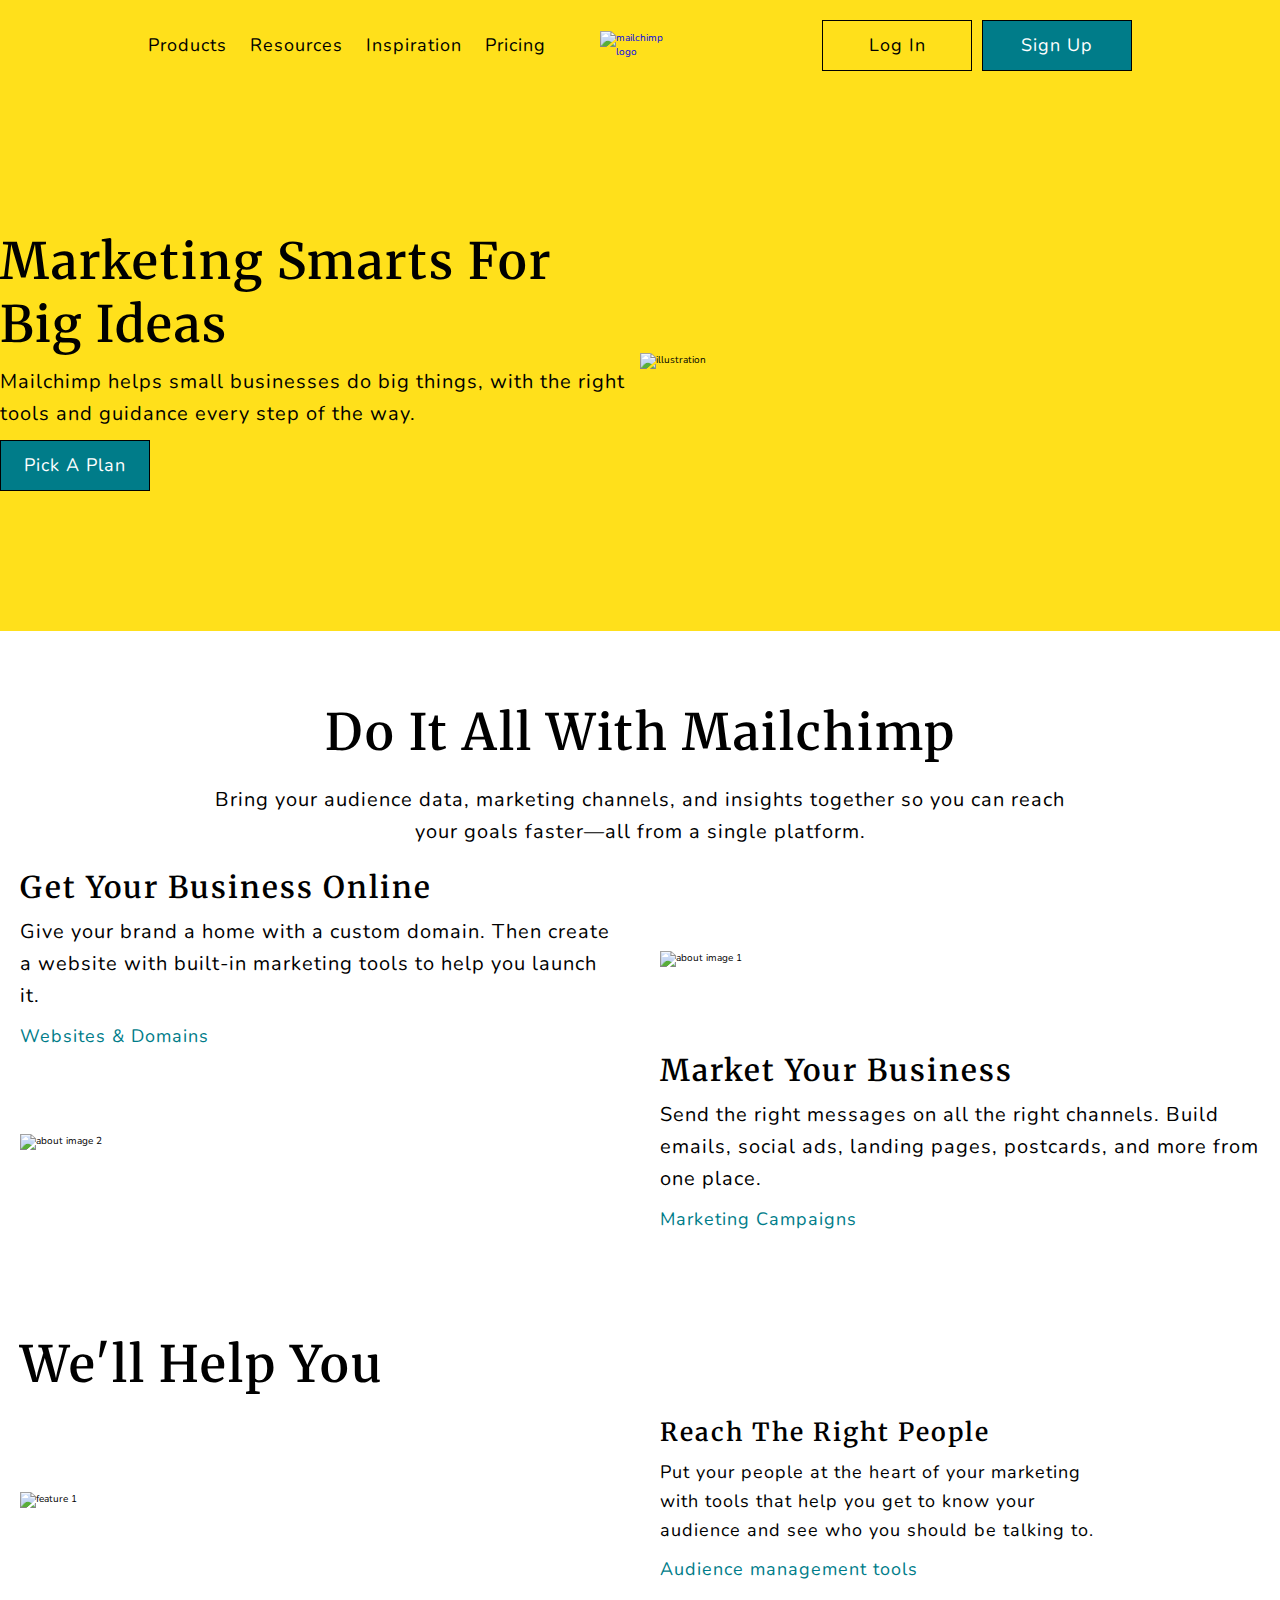
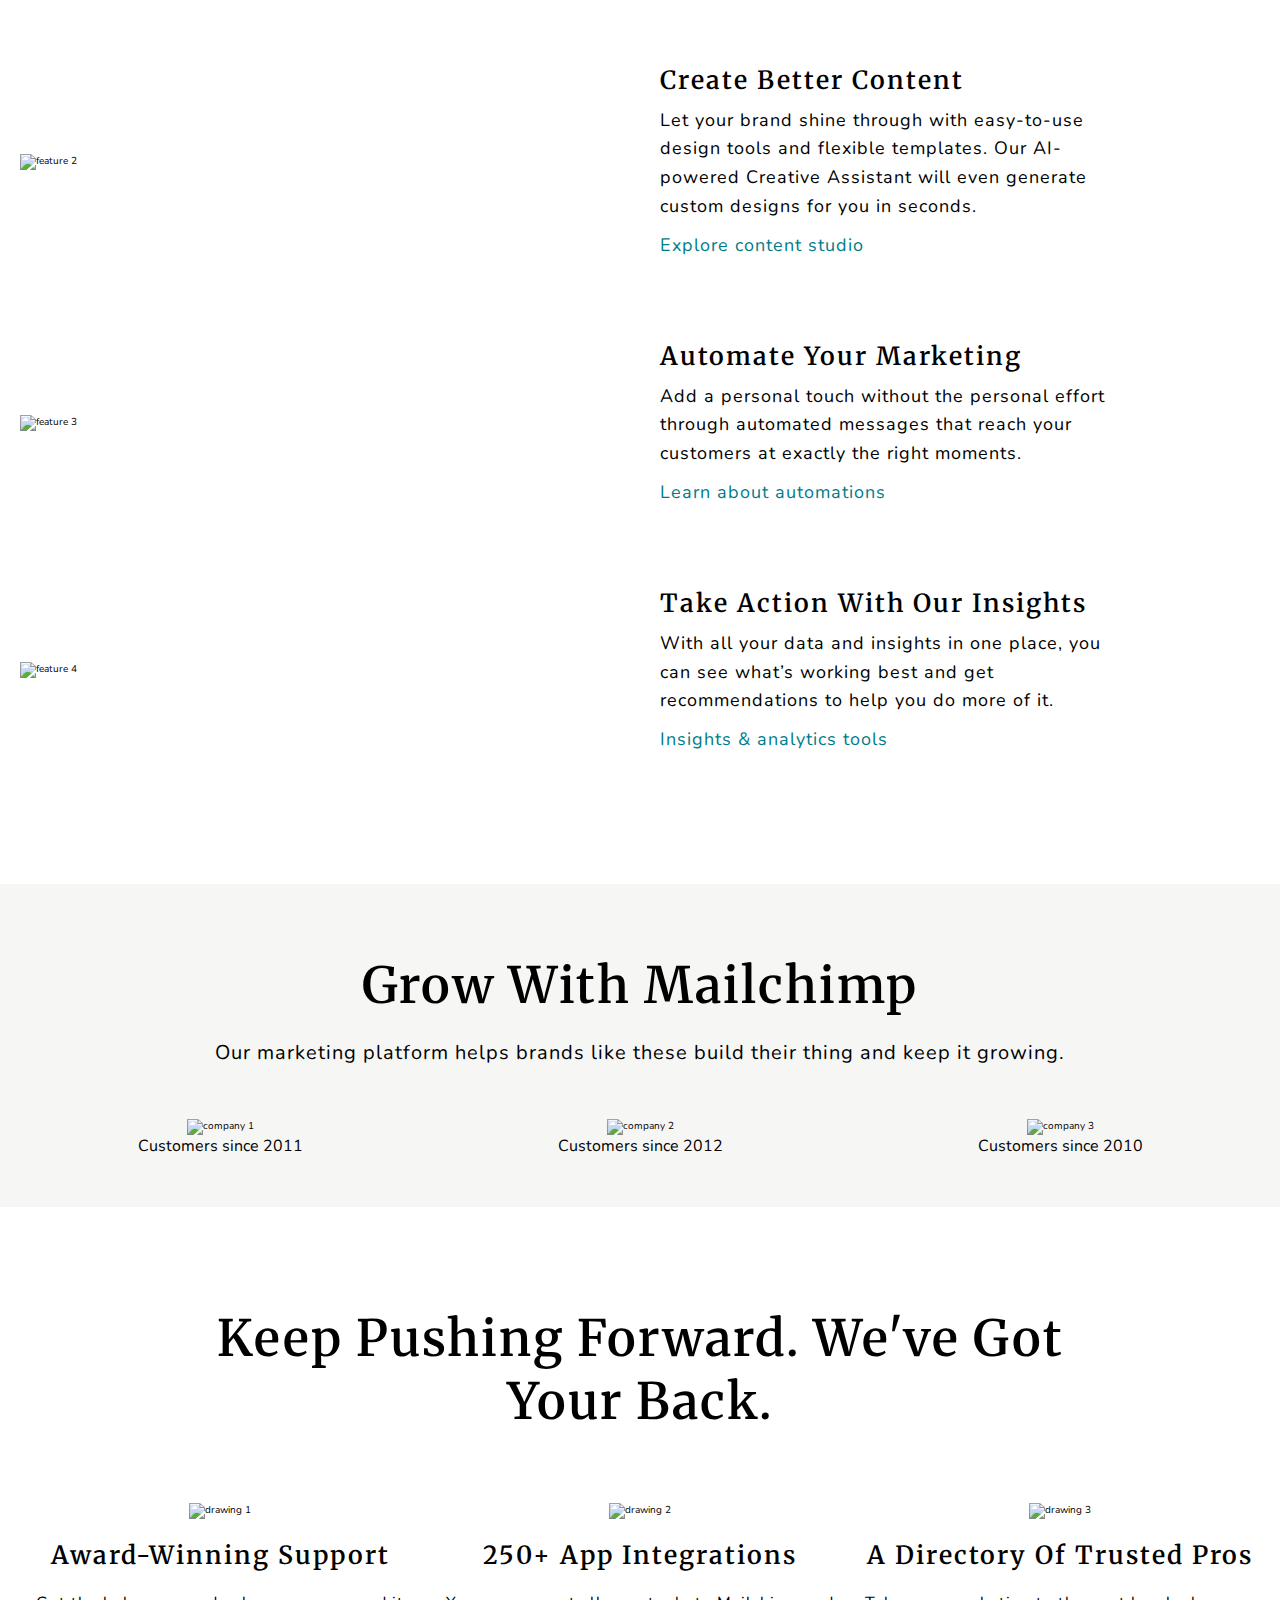
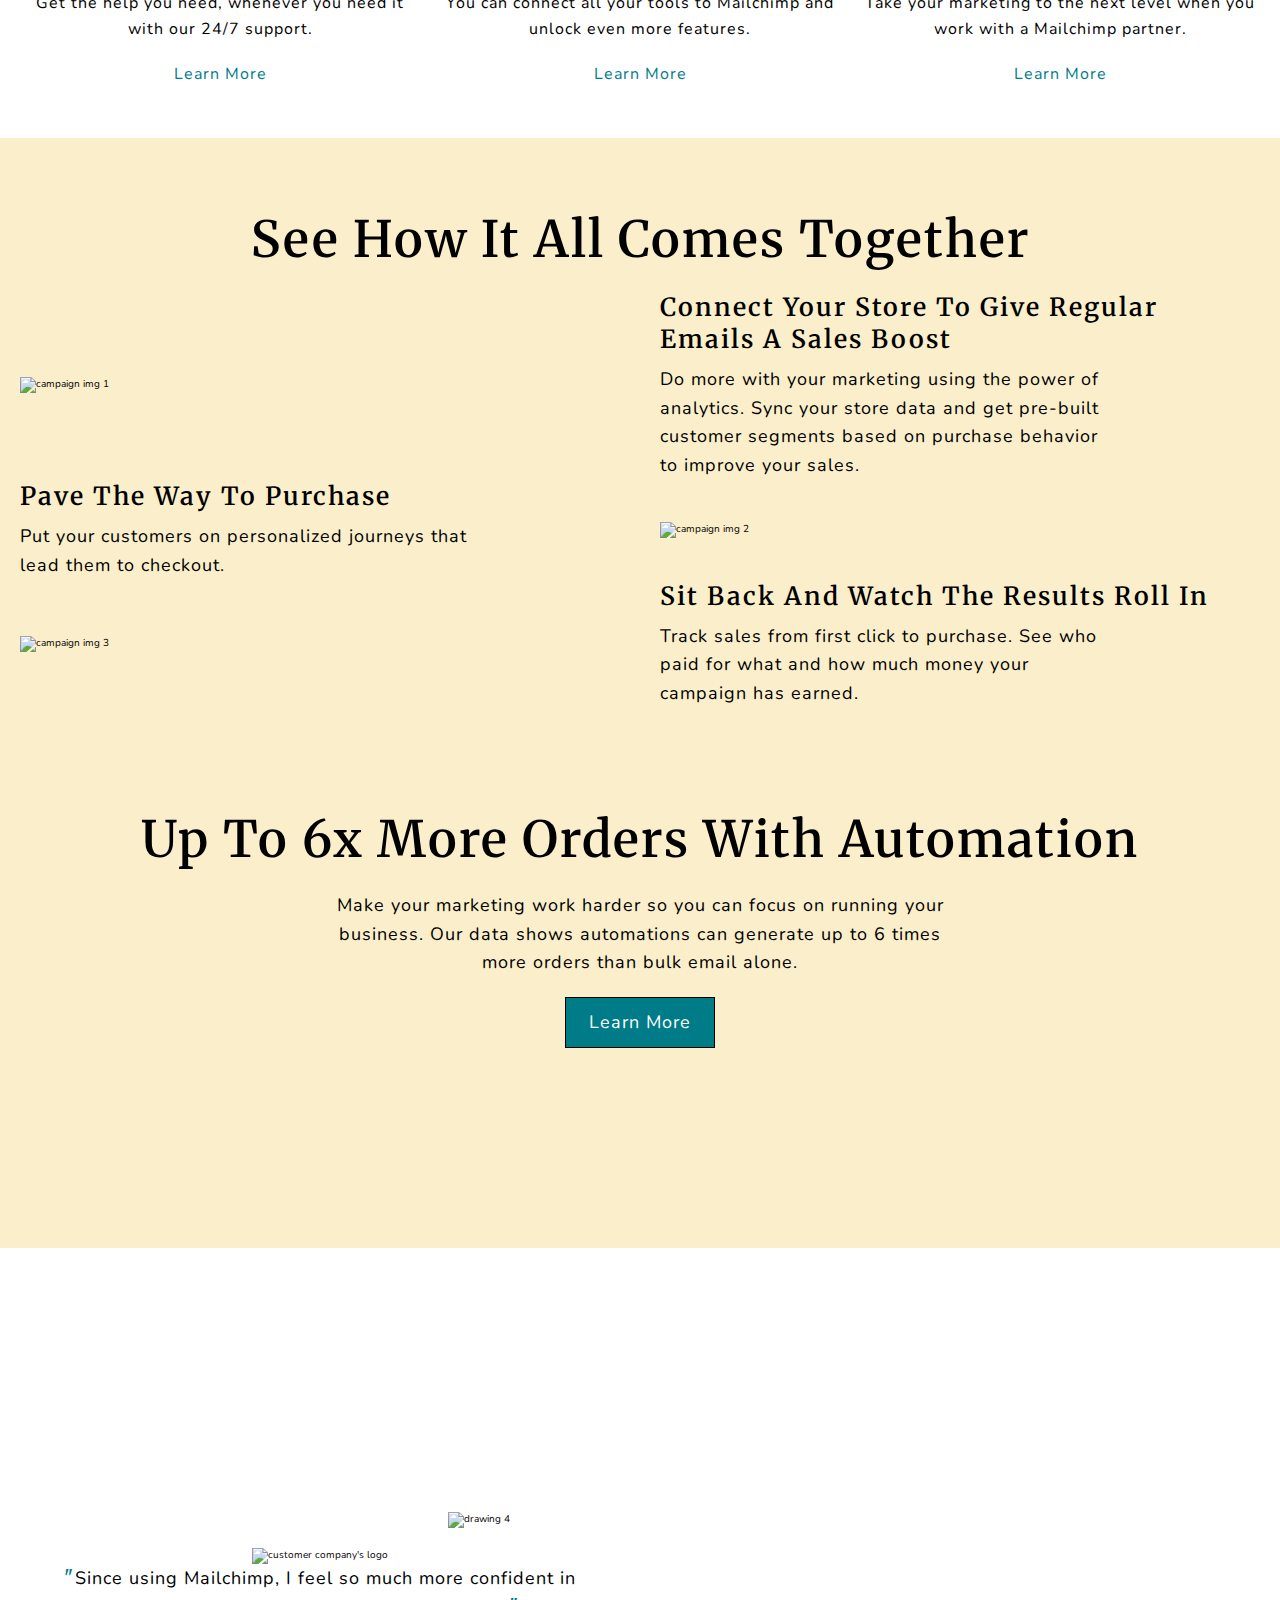
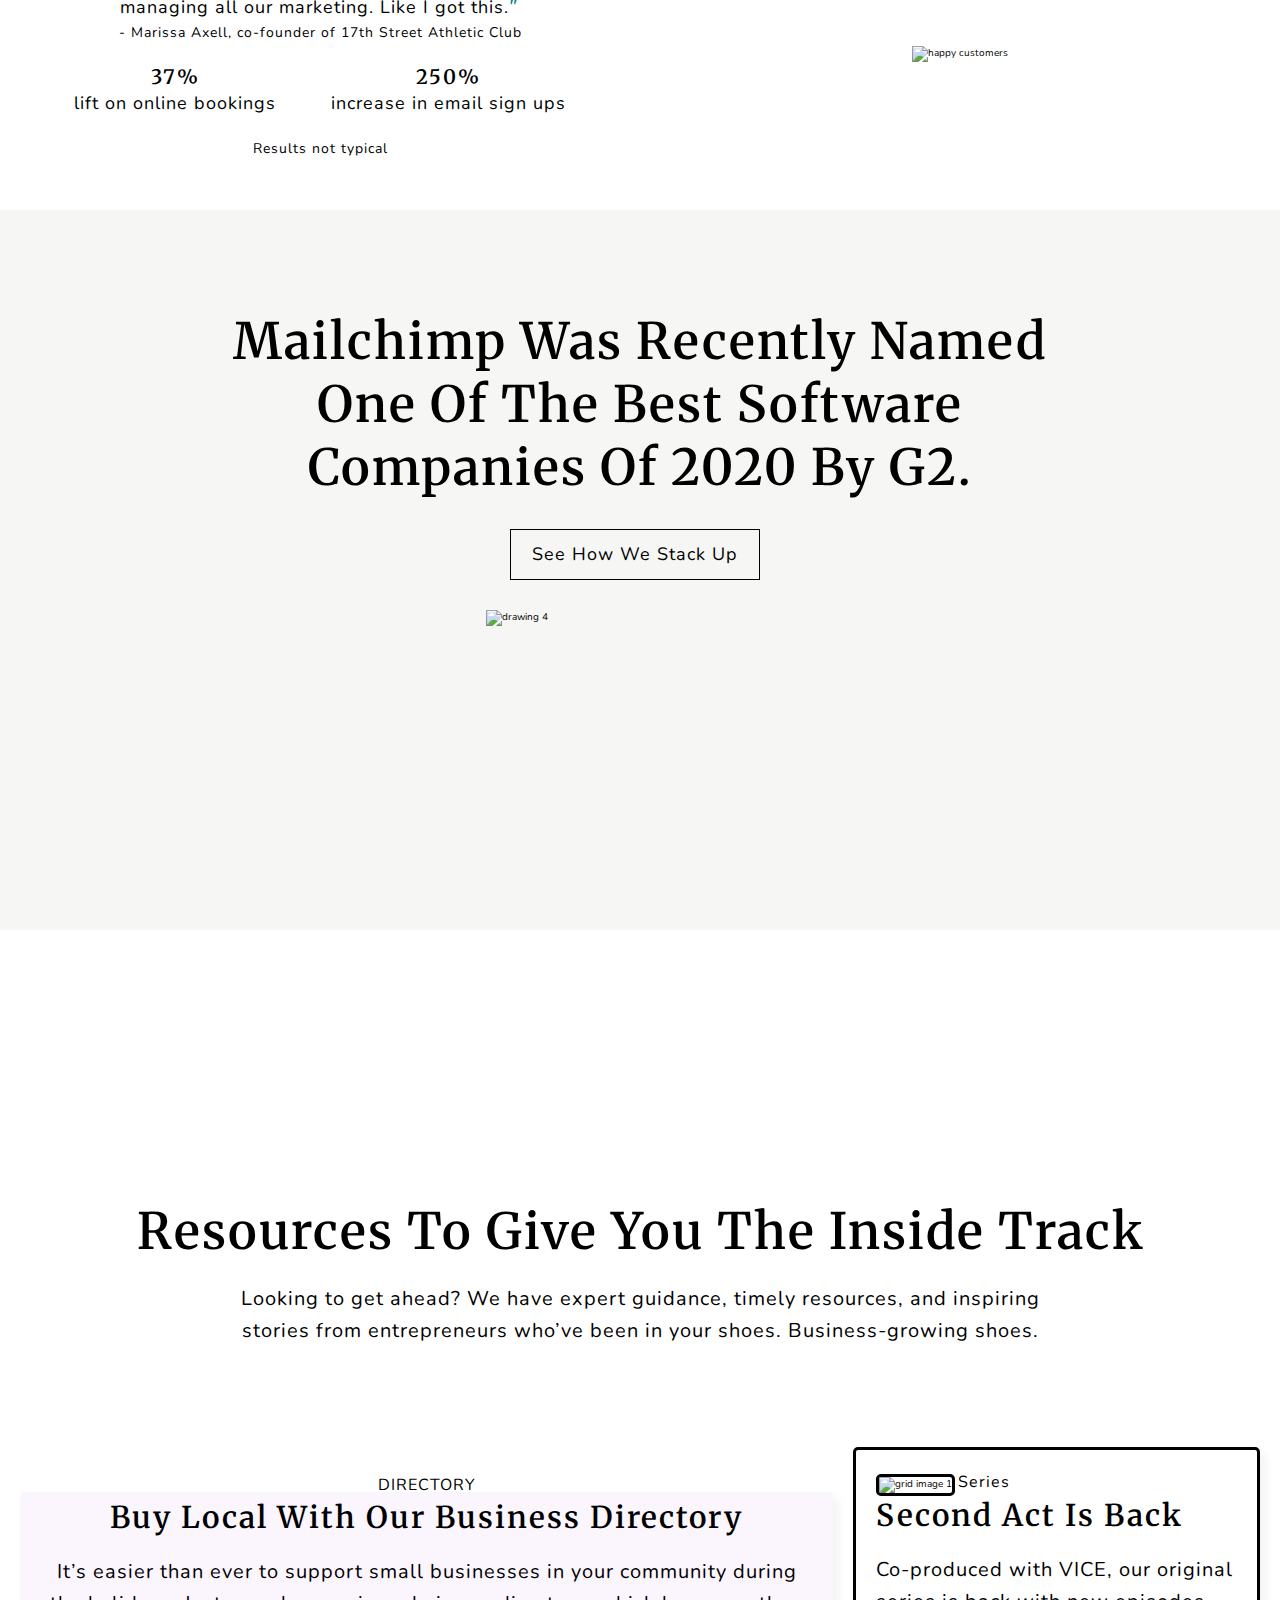
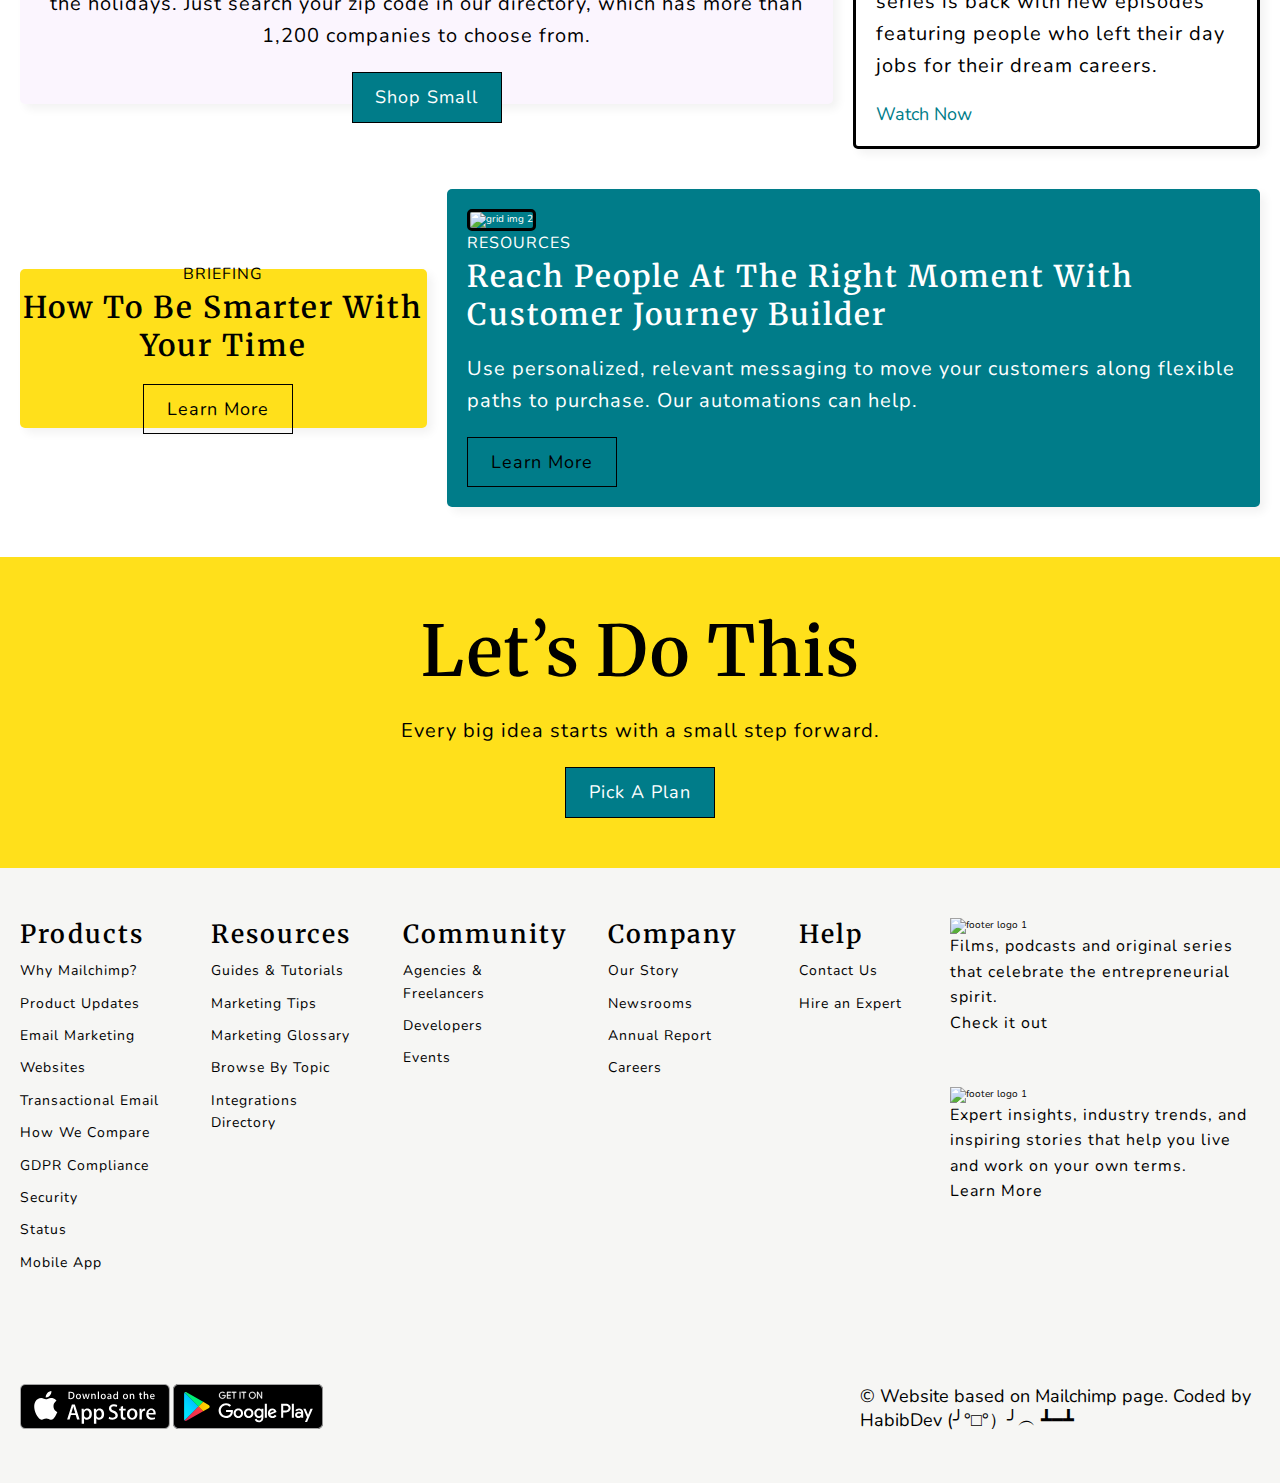
==== index.html @ 84727f45 "created & styled footer" ====
<!DOCTYPE html>
<html lang="en">
  <head>
    <meta charset="UTF-8" />
    <meta name="viewport" content="width=device-width, initial-scale=1.0" />
    <link
      rel="stylesheet"
      href="https://cdnjs.cloudflare.com/ajax/libs/font-awesome/5.15.1/css/all.min.css"
      integrity="sha512-+4zCK9k+qNFUR5X+cKL9EIR+ZOhtIloNl9GIKS57V1MyNsYpYcUrUeQc9vNfzsWfV28IaLL3i96P9sdNyeRssA=="
      crossorigin="anonymous"
    />
    <link rel="shortcut icon" href="images/favicons/koala.ico" />
    <link rel="stylesheet" href="css/main.min.css" />
    <title>Mailchimp Clone</title>
  </head>
  <body>
    <div class="wrapper">
      <!-- NAV -->
      <nav class="navigation">
        <div class="navigation-links">
          <a href="#!">Products</a>
          <a href="#!">Resources</a>
          <a href="#!">Inspiration</a>
          <a href="#!">Pricing</a>
        </div>
        <a href="#!" class="navigation-logo">
          <img src="images/home/logo.webp" alt="mailchimp logo" />
        </a>
        <div class="navigation-right">
          <a href="#!">
            <i class="fas fa-search"></i>
          </a>
          <button class="btn btn-trans">Log In</button>
          <button class="btn">Sign Up</button>
        </div>
      </nav>
      <!-- END OF NAV -->
      <!-- HERO -->
      <header class="hero">
        <div class="hero-content">
          <div class="hero-content-left">
            <h1>Marketing smarts for big ideas</h1>
            <p>
              Mailchimp helps small businesses do big things, with the right
              tools and guidance every step of the way.
            </p>
            <button class="btn">Pick A Plan</button>
          </div>
          <div class="hero-content-right">
            <img src="images/home/drawing6.png" alt="illustration" />
          </div>
        </div>
      </header>
      <!-- END OF HERO -->
      <main>
        <!-- ABOUT -->
        <section class="about">
          <div class="section-heading">
            <h2>Do it all with Mailchimp</h2>
            <p>
              Bring your audience data, marketing channels, and insights
              together so you can reach your goals faster—all from a single
              platform.
            </p>
          </div>
          <div class="about-content">
            <div class="about-content-info">
              <h3>Get your business online</h3>
              <p>
                Give your brand a home with a custom domain. Then create a
                website with built-in marketing tools to help you launch it.
              </p>
              <a href="#!"
                >Websites & Domains
                <i class="fas fa-arrow-right"></i>
              </a>
            </div>
            <div class="about-content-img">
              <img src="images/home/sectionimg1.png" alt="about image 1" />
            </div>
          </div>
          <div class="about-content">
            <div class="about-content-img">
              <img src="images/home/sectionimg2.png" alt="about image 2" />
            </div>
            <div class="about-content-info">
              <h3>Market your business</h3>
              <p>
                Send the right messages on all the right channels. Build emails,
                social ads, landing pages, postcards, and more from one place.
              </p>
              <a href="#!"
                >Marketing Campaigns
                <i class="fas fa-arrow-right"></i>
              </a>
            </div>
          </div>
        </section>
        <!-- END OF ABOUT -->
        <!-- FEATURES -->
        <section class="features">
          <h2>We'll help you</h2>
          <div class="feature-content">
            <div class="feature-img">
              <img src="images/home/sectionimg3.jpg" alt="feature 1" />
            </div>
            <div class="feature-info">
              <h3>Reach the right people</h3>
              <p>
                Put your people at the heart of your marketing with tools that
                help you get to know your audience and see who you should be
                talking to.
              </p>
              <a href="#!">Audience management tools</a>
            </div>
          </div>
          <div class="feature-content">
            <div class="feature-img">
              <img src="images/home/sectionimg4.jpg" alt="feature 2" />
            </div>
            <div class="feature-info">
              <h3>Create better content</h3>
              <p>
                Let your brand shine through with easy-to-use design tools and
                flexible templates. Our AI-powered Creative Assistant will even
                generate custom designs for you in seconds.
              </p>
              <a href="#!">Explore content studio</a>
            </div>
          </div>
          <div class="feature-content">
            <div class="feature-img">
              <img src="images/home/sectionimg5.jpg" alt="feature 3" />
            </div>
            <div class="feature-info">
              <h3>Automate your marketing</h3>
              <p>
                Add a personal touch without the personal effort through
                automated messages that reach your customers at exactly the
                right moments.
              </p>
              <a href="#!">Learn about automations</a>
            </div>
          </div>
          <div class="feature-content">
            <div class="feature-img">
              <img src="images/home/sectionimg6.jpg" alt="feature 4" />
            </div>
            <div class="feature-info">
              <h3>Take action with our insights</h3>
              <p>
                With all your data and insights in one place, you can see what’s
                working best and get recommendations to help you do more of it.
              </p>
              <a href="#!">Insights & analytics tools</a>
            </div>
          </div>
        </section>
        <!-- END OF FEATURES -->
        <!-- COMPANIES -->
        <section class="companies">
          <div class="section-heading">
            <h2>Grow with Mailchimp</h2>
            <p>
              Our marketing platform helps brands like these build their thing
              and keep it growing.
            </p>
          </div>
          <div class="company-logos">
            <div class="company">
              <img src="images/home/company1.png" alt="company 1" />
              <p>Customers since 2011</p>
            </div>
            <div class="company">
              <img src="images/home/company2.png" alt="company 2" />
              <p>Customers since 2012</p>
            </div>
            <div class="company">
              <img src="images/home/company3.png" alt="company 3" />
              <p>Customers since 2010</p>
            </div>
          </div>
        </section>
        <!-- END OF COMPANIES -->
        <!-- DRAWINGS -->
        <section class="drawings">
          <div class="section-heading">
            <h2>Keep pushing forward. We've got your back.</h2>
          </div>
          <div class="drawings-content">
            <div class="drawing">
              <img src="images/home/drawing1.png" alt="drawing 1" />
              <h3>Award-winning support</h3>
              <p>
                Get the help you need, whenever you need it with our 24/7
                support.
              </p>
              <a href="#!">Learn More</a>
            </div>
            <div class="drawing">
              <img src="images/home/drawing2.png" alt="drawing 2" />
              <h3>250+ app integrations</h3>
              <p>
                You can connect all your tools to Mailchimp and unlock even more
                features.
              </p>
              <a href="#!">Learn More</a>
            </div>
            <div class="drawing">
              <img src="images/home/drawing3.png" alt="drawing 3" />
              <h3>A directory of trusted pros</h3>
              <p>
                Take your marketing to the next level when you work with a
                Mailchimp partner.
              </p>
              <a href="#!">Learn More</a>
            </div>
          </div>
        </section>
        <!-- END OF DRAWINGS -->
        <!-- CAMPAIGN -->
        <section class="campaign">
          <div class="section-heading">
            <h2>See how it all comes together</h2>
          </div>
          <div class="campaign-content">
            <div class="campaign-img">
              <img src="images/home/campaign1.png" alt="campaign img 1" />
            </div>
            <div class="campaign-info">
              <h3>Connect your store to give regular emails a sales boost</h3>
              <p>
                Do more with your marketing using the power of analytics. Sync
                your store data and get pre-built customer segments based on
                purchase behavior to improve your sales.
              </p>
            </div>
          </div>
          <div class="campaign-content">
            <div class="campaign-info">
              <h3>Pave the way to purchase</h3>
              <p>
                Put your customers on personalized journeys that lead them to
                checkout.
              </p>
            </div>
            <div class="campaign-img">
              <img src="images/home/campaign2.png" alt="campaign img 2" />
            </div>
          </div>
          <div class="campaign-content">
            <div class="campaign-img">
              <img src="images/home/campaign3.png" alt="campaign img 3" />
            </div>
            <div class="campaign-info">
              <h3>Sit back and watch the results roll in</h3>
              <p>
                Track sales from first click to purchase. See who paid for what
                and how much money your campaign has earned.
              </p>
            </div>
          </div>
          <div class="campaign-bottom">
            <h2>Up to 6x more orders with automation</h2>
            <p>
              Make your marketing work harder so you can focus on running your
              business. Our data shows automations can generate up to 6 times
              more orders than bulk email alone.
            </p>
            <button class="btn">Learn More</button>
          </div>
          <div class="overflow-image">
            <img src="images/home/drawing4.png" alt="drawing 4" />
          </div>
        </section>
        <!-- END OF CAMPAIGN -->
        <!-- QUOTE -->
        <section class="quote">
          <div class="quote-info">
            <img
              src="images/home/quotelogo.png"
              alt="customer company's logo"
            />
            <p>
              <span>"</span>Since using Mailchimp, I feel so much more confident
              in managing all our marketing. Like I got this.<span>"</span>
            </p>
            <small
              >- Marissa Axell, co-founder of 17th Street Athletic Club</small
            >
            <div class="quote-stats">
              <div class="stat">
                <h4>37%</h4>
                <p>lift on online bookings</p>
              </div>
              <div class="stat">
                <h4>250%</h4>
                <p>increase in email sign ups</p>
              </div>
            </div>
            <small>Results not typical</small>
          </div>
          <div class="quote-img">
            <img src="images/home/quoteimg.jpg" alt="happy customers" />
          </div>
        </section>
        <!-- END OF QUOTE -->
        <!-- G2 AWARD -->
        <section class="award">
          <div class="award-info">
            <h2>
              Mailchimp was recently named one of the Best Software Companies of
              2020 by G2.
            </h2>
            <button class="btn-trans">See How We Stack Up</button>
          </div>
          <div class="award-img">
            <img src="images/home/drawing5.png" alt="drawing 4" />
          </div>
        </section>
        <!-- END OF G2 AWARD -->
        <!-- ARTICLES -->
        <section class="articles">
          <div class="section-heading">
            <h2>Resources to give you the inside track</h2>
            <p>
              Looking to get ahead? We have expert guidance, timely resources,
              and inspiring stories from entrepreneurs who’ve been in your
              shoes. Business-growing shoes.
            </p>
          </div>
          <div class="articles-grid-container-1">
            <article class="article-1">
              <small>DIRECTORY</small>
              <h4>Buy Local With Our Business Directory</h4>
              <p>
                It’s easier than ever to support small businesses in your
                community during the holidays. Just search your zip code in our
                directory, which has more than 1,200 companies to choose from.
              </p>
              <button class="btn">Shop Small</button>
            </article>
            <article class="article-2">
              <img src="images/home/gridimg1.jpg" alt="grid image 1" />
              <small>Series</small>
              <h4>Second Act is Back</h4>
              <p>
                Co-produced with VICE, our original series is back with new
                episodes featuring people who left their day jobs for their
                dream careers.
              </p>
              <a href="#!">Watch Now</a>
            </article>
          </div>
          <div class="articles-grid-container-2">
            <article class="article-3">
              <small>BRIEFING</small>
              <h4>How to be smarter with your time</h4>
              <button class="btn-trans">Learn More</button>
            </article>
            <article class="article-4">
              <img src="images/home/gridimg2.jpg" alt="grid img 2" />
              <small>RESOURCES</small>
              <h4>
                Reach People at the Right Moment with Customer Journey Builder
              </h4>
              <p>
                Use personalized, relevant messaging to move your customers
                along flexible paths to purchase. Our automations can help.
              </p>
              <button class="btn-trans">Learn More</button>
            </article>
          </div>
        </section>
        <!-- END OF ARTICLES -->
        <!-- BANNER SECTION -->
        <section class="banner">
          <div class="banner-content">
            <h3>Let’s do this</h3>
            <p>Every big idea starts with a small step forward.</p>
            <button class="btn">Pick A Plan</button>
          </div>
        </section>
        <!-- END OF BANNER SECTION -->
      </main>
      <!-- FOOTER -->
      <footer class="footer">
        <div class="footer-top">
          <div class="footer-top-links">
            <div class="col">
              <h4>Products</h4>
              <ul>
                <li><a href="#!">Why Mailchimp?</a></li>
                <li><a href="#!">Product Updates</a></li>
                <li><a href="#!">Email Marketing</a></li>
                <li><a href="#!">Websites</a></li>
                <li><a href="#!">Transactional Email</a></li>
                <li><a href="#!">How We Compare</a></li>
                <li><a href="#!">GDPR Compliance</a></li>
                <li><a href="#!">Security</a></li>
                <li><a href="#!">Status</a></li>
                <li><a href="#!">Mobile App</a></li>
              </ul>
            </div>
            <div class="col">
              <h4>Resources</h4>
              <ul>
                <li><a href="#!">Guides & Tutorials</a></li>
                <li><a href="#!">Marketing Tips</a></li>
                <li><a href="#!">Marketing Glossary</a></li>
                <li><a href="#!">Browse By Topic</a></li>
                <li><a href="#!">Integrations Directory</a></li>
              </ul>
            </div>
            <div class="col">
              <h4>Community</h4>
              <ul>
                <li><a href="#!">Agencies & Freelancers</a></li>
                <li><a href="#!">Developers</a></li>
                <li><a href="#!">Events</a></li>
              </ul>
            </div>
            <div class="col">
              <h4>Company</h4>
              <ul>
                <li><a href="#!">Our Story</a></li>
                <li><a href="#!">Newsrooms</a></li>
                <li><a href="#!">Annual Report</a></li>
                <li><a href="#!">Careers</a></li>
              </ul>
            </div>
            <div class="col">
              <h4>Help</h4>
              <ul>
                <li><a href="#!">Contact Us</a></li>
                <li><a href="#!">Hire an Expert</a></li>
              </ul>
            </div>
          </div>
          <div class="footer-top-right">
            <div class="right-col">
              <img src="images/home/footerlogo1.svg" alt="footer logo 1" />
              <p>
                Films, podcasts and original series that celebrate the
                entrepreneurial spirit.
              </p>
              <a href="#!"
                >Check it out
                <i class="fas fa-arrow-right"></i>
              </a>
            </div>
            <div class="right-col">
              <img src="images/home/footerlogo2.svg" alt="footer logo 1" />
              <p>
                Expert insights, industry trends, and inspiring stories that
                help you live and work on your own terms.
              </p>
              <a href="#!"
                >Learn More
                <i class="fas fa-arrow-right"></i>
              </a>
            </div>
          </div>
        </div>
        <div class="footer-bottom">
          <div class="app-stores">
            <a href="#!">
              <img src="images/home/icon-ios.svg" alt="ios app store icon" />
            </a>
            <a href="#!">
              <img
                src="images/home/icon-android.svg"
                alt="android app store icon"
              />
            </a>
          </div>
          <div class="social-links">
            <a href="#!">
              <i class="fab fa-facebook-f"></i>
            </a>
            <a href="#!">
              <i class="fab fa-twitter"></i>
            </a>
            <a href="#!">
              <i class="fab fa-linkedin-in"></i>
            </a>
            <a href="#!">
              <i class="fab fa-instagram"></i>
            </a>
            <a href="#!">
              <i class="fab fa-youtube"></i>
            </a>
            <a href="#!">
              <i class="fab fa-pinterest-p"></i>
            </a>
          </div>
          <div class="copyright">
            <p>
              &copy; Website based on Mailchimp page. Coded by HabibDev
              (╯°□°）╯︵ ┻━┻
            </p>
          </div>
        </div>
      </footer>
      <!-- END OF FOOTER -->
    </div>
    <script src="js/app.js"></script>
  </body>
</html>
---- css/main.min.css ----
@import url("https://fonts.googleapis.com/css2?family=Merriweather:wght@300;400;700&family=Nunito:wght@300;400;600;700&display=swap");*,*::before,*::after{margin:0;padding:0;box-sizing:border-box;text-decoration:none;list-style:none}html{font-size:62.5%;scroll-behavior:smooth}body{font-family:"Nunito", sans-serif}img{width:100%;object-fit:cover}button{cursor:pointer;outline:0}.wrapper{width:100%;height:100%}.navigation{display:flex;align-items:center;justify-content:space-around;background-color:#ffe01b;position:sticky;top:0;padding:2rem;z-index:1000;overflow:hidden}.navigation-links a{font-weight:400;letter-spacing:0.1rem;line-height:1.6;font-size:1.8rem;color:#000;margin-left:2rem}.navigation-links a:hover{border-bottom:0.2rem solid #000}.navigation-links a:nth-child(1){margin-left:0}.navigation-logo{position:absolute;width:8rem}.navigation-right{display:flex;align-items:center}.navigation-right a{color:#000;font-size:2.5rem;margin-right:2rem}.section-heading{text-align:center}.section-heading h2{font-weight:600;letter-spacing:0.2rem;text-transform:capitalize;font-family:"Merriweather", cursive;font-size:5rem;margin:2rem 0}.section-heading p{font-weight:400;letter-spacing:0.1rem;line-height:1.6;font-size:2rem;width:70%;margin:0 auto;margin-bottom:2rem}.footer{background-color:#f6f6f4}.footer-top{max-width:1300px;margin:0 auto;padding:5rem 2rem;display:grid;grid-template-columns:3fr 1fr}.footer-top-links{display:grid;grid-template-columns:repeat(5, 1fr);grid-gap:4rem}.footer-top-links h4{font-weight:600;letter-spacing:0.2rem;text-transform:capitalize;font-family:"Merriweather", cursive;font-size:2.5rem;margin-bottom:1rem}.footer-top-links li{margin-bottom:1rem}.footer-top-links a{font-weight:400;letter-spacing:0.1rem;line-height:1.6;font-size:1.4rem;color:#000}.footer-top-links a:hover{text-decoration:underline}.footer-top-right .right-col:nth-child(1){margin-bottom:5rem}.footer-top-right p{font-weight:400;letter-spacing:0.1rem;line-height:1.6;font-size:1.6rem}.footer-top-right a{font-weight:400;letter-spacing:0.1rem;line-height:1.6;font-size:1.6rem;color:#000}.footer-top-right a i{font-size:1.6rem;transition:margin 0.3s ease;margin-left:0.5rem}.footer-top-right a:hover i{margin-left:1.5rem}.footer-bottom{max-width:1300px;margin:0 auto;padding:5rem 2rem;display:grid;grid-template-columns:repeat(3, 1fr);align-items:center;grid-gap:2rem}.footer-bottom .app-stores img{width:15rem}.footer-bottom .social-links a{font-size:2.5rem;color:#000;transition:color 0.2s ease;margin-left:2rem}.footer-bottom .social-links a:hover{color:#007c89}.footer-bottom .copyright{font-size:1.8rem}.btn,.btn-trans{font-weight:400;letter-spacing:0.1rem;line-height:1.6;background-color:#007c89;color:#fff;padding:1rem;width:15rem;font-family:inherit;border:0.1rem solid #000;font-size:1.8rem;transition:background-color 0.2s ease;z-index:10}.btn:hover,.btn-trans:hover{background-color:#006570}.btn-trans{background-color:transparent;color:#000;margin-right:1rem;transition:background-color 0.2s ease}.btn-trans:hover{background-color:#006570;color:#fff}.hero{background-color:#ffe01b;height:60vh}.hero-content{max-width:1300px;margin:0 auto;display:grid;grid-template-columns:repeat(2, 1fr);align-items:center;justify-content:center;height:60vh}.hero-content-left h1{font-weight:600;letter-spacing:0.2rem;text-transform:capitalize;font-family:"Merriweather", cursive;font-size:5rem}.hero-content-left p{font-weight:400;letter-spacing:0.1rem;line-height:1.6;font-size:2rem;margin:1rem 0}.about{max-width:1300px;margin:0 auto;padding:5rem 2rem}.about-content{display:grid;grid-template-columns:repeat(2, 1fr);grid-gap:4rem;align-items:center}.about-content-info h3{font-weight:600;letter-spacing:0.2rem;text-transform:capitalize;font-family:"Merriweather", cursive;font-size:3rem}.about-content-info p{font-weight:400;letter-spacing:0.1rem;line-height:1.6;font-size:2rem;margin:1rem 0}.about-content-info a{font-weight:400;letter-spacing:0.1rem;line-height:1.6;font-size:1.8rem;color:#007c89;display:flex;align-items:center}.about-content-info a i{font-size:2.5rem;color:#ffe01b;transition:margin 0.3s ease;margin-left:0.5rem}.about-content-info a:hover i{margin-left:1.5rem}.features{max-width:1300px;margin:0 auto;padding:5rem 2rem}.features h2{font-weight:600;letter-spacing:0.2rem;text-transform:capitalize;font-family:"Merriweather", cursive;font-size:5rem;margin-bottom:2rem}.features .feature-content{display:grid;grid-template-columns:repeat(2, 1fr);grid-gap:4rem;align-items:center;margin-bottom:8rem}.features .feature-content h3{font-weight:600;letter-spacing:0.2rem;text-transform:capitalize;font-family:"Merriweather", cursive;font-size:2.5rem}.features .feature-content p{font-weight:400;letter-spacing:0.1rem;line-height:1.6;font-size:1.8rem;width:75%;margin:1rem 0}.features .feature-content a{font-weight:400;letter-spacing:0.1rem;line-height:1.6;font-size:1.8rem;color:#007c89}.features .feature-content a:hover{border-bottom:0.2rem solid #007c89}.companies{padding:5rem 2rem;background-color:#f6f6f4}.companies .company-logos{max-width:1300px;margin:0 auto;display:grid;grid-template-columns:repeat(3, 1fr);grid-gap:2rem;text-align:center;margin-top:5rem}.companies .company-logos img{width:20rem}.companies .company-logos p{font-size:1.6rem}.drawings{max-width:1300px;margin:0 auto;padding:5rem 2rem}.drawings h2{width:70%;margin:auto;margin:5rem auto}.drawings-content{display:grid;grid-template-columns:repeat(3, 1fr);grid-gap:2rem;align-items:center;text-align:center}.drawings-content img{width:15rem;margin:2rem 0}.drawings-content h3{font-weight:600;letter-spacing:0.2rem;text-transform:capitalize;font-family:"Merriweather", cursive;font-size:2.5rem}.drawings-content p{font-weight:400;letter-spacing:0.1rem;line-height:1.6;font-size:1.6rem;margin:2rem 0}.drawings-content a{font-weight:400;letter-spacing:0.1rem;line-height:1.6;font-size:1.6rem;color:#007c89}.drawings-content a:hover{border-bottom:0.2rem solid #007c89}.campaign{padding:5rem 2rem;background-color:#fbeeca;position:relative}.campaign-content{max-width:1300px;margin:0 auto;display:grid;grid-template-columns:repeat(2, 1fr);grid-gap:4rem;align-items:center}.campaign-content-info h3{font-size:2.5rem}.campaign-info h3{font-weight:600;letter-spacing:0.2rem;text-transform:capitalize;font-family:"Merriweather", cursive;font-size:2.5rem;margin-bottom:1rem}.campaign-info p{font-weight:400;letter-spacing:0.1rem;line-height:1.6;font-size:1.8rem;width:75%}.campaign-bottom{display:flex;flex-direction:column;justify-content:center;align-items:center;text-align:center;margin:10rem 0 15rem 0}.campaign-bottom h2{font-weight:600;letter-spacing:0.2rem;text-transform:capitalize;font-family:"Merriweather", cursive;font-size:5rem}.campaign-bottom p{font-weight:400;letter-spacing:0.1rem;line-height:1.6;font-size:1.8rem;width:50%;margin:2rem 0}.campaign .overflow-image{position:absolute;bottom:-28rem;left:35%}.quote{padding:5rem 2rem;max-width:1300px;margin:0 auto;display:grid;grid-template-columns:repeat(2, 1fr);grid-gap:4rem;align-items:center;text-align:center;margin-top:25rem}.quote-info img{width:15rem}.quote-info p{font-weight:400;letter-spacing:0.1rem;line-height:1.6;font-size:1.8rem}.quote-info span{font-weight:600;letter-spacing:0.2rem;text-transform:capitalize;font-family:"Merriweather", cursive;color:#007c89}.quote-info small{font-weight:400;letter-spacing:0.1rem;line-height:1.6;font-size:1.4rem}.quote-info h4{font-weight:600;letter-spacing:0.2rem;text-transform:capitalize;font-family:"Merriweather", cursive;font-size:2rem}.quote-stats{display:flex;justify-content:space-evenly;margin:2rem}.quote-stats .stat:nth-child(2){margin-left:2rem}.award{padding:5rem 2rem;background-color:#f6f6f4;position:relative}.award-info{max-width:1300px;margin:0 auto;display:flex;flex-direction:column;justify-content:center;align-items:center;text-align:center;margin-bottom:30rem}.award-info h2{font-weight:600;letter-spacing:0.2rem;text-transform:capitalize;font-family:"Merriweather", cursive;font-size:5rem;margin:5rem 0 3rem 0;width:70%}.award-info .btn,.award-info .btn-trans{width:25rem}.award-img{position:absolute;top:40rem;left:38%}.articles{padding:5rem 2rem;max-width:1300px;margin:0 auto;margin-top:20rem}.articles-grid-container-1,.articles-grid-container-2{display:grid;grid-template-columns:2fr 1fr;grid-gap:2rem;align-items:center;margin-top:10rem}.articles-grid-container-1 small,.articles-grid-container-2 small{font-weight:400;letter-spacing:0.1rem;line-height:1.6;font-size:1.6rem}.articles-grid-container-1 h4,.articles-grid-container-2 h4{font-weight:600;letter-spacing:0.2rem;text-transform:capitalize;font-family:"Merriweather", cursive;font-size:3rem}.articles-grid-container-1 p,.articles-grid-container-2 p{font-weight:400;letter-spacing:0.1rem;line-height:1.6;font-size:2rem;margin:2rem 0}.articles-grid-container-1 a,.articles-grid-container-2 a{color:#007c89;font-size:1.8rem}.articles-grid-container-1 a:hover,.articles-grid-container-2 a:hover{border-bottom:0.2rem solid #007c89}.articles-grid-container-1 img,.articles-grid-container-2 img{width:50rem}.articles-grid-container-1 .article-1,.articles-grid-container-2 .article-1{display:flex;flex-direction:column;justify-content:center;align-items:center;text-align:center;background-color:#fbf5fe;height:70%;padding:2rem;border-radius:0.5rem;box-shadow:0.5rem 0.5rem 1rem #f2f2f2}.articles-grid-container-1 .article-2,.articles-grid-container-2 .article-2{border:0.3rem solid #000;padding:2rem;border-radius:0.5rem;box-shadow:0.5rem 0.5rem 1rem #f2f2f2}.articles-grid-container-1 .article-2 img,.articles-grid-container-2 .article-2 img{border-radius:0.5rem;border:0.3rem solid #000}.articles-grid-container-2{grid-template-columns:1fr 2fr;margin-top:4rem}.articles-grid-container-2 small{display:block}.articles-grid-container-2 .article-3{display:flex;flex-direction:column;justify-content:center;align-items:center;text-align:center;background-color:#ffe01b;height:50%;border-radius:0.5rem;box-shadow:0.5rem 0.5rem 1rem #f2f2f2}.articles-grid-container-2 .article-3 .btn-trans{margin-top:2rem}.articles-grid-container-2 .article-4{background-color:#007c89;padding:2rem;border-radius:0.5rem;box-shadow:0.5rem 0.5rem 1rem #f2f2f2;color:#fff}.articles-grid-container-2 .article-4 img{border:0.3rem solid #000;border-radius:0.5rem;width:50rem}.banner{background-color:#ffe01b}.banner-content{max-width:1300px;margin:0 auto;padding:5rem 2rem;display:flex;flex-direction:column;justify-content:center;align-items:center;text-align:center}.banner-content h3{font-weight:600;letter-spacing:0.2rem;text-transform:capitalize;font-family:"Merriweather", cursive;font-size:7rem}.banner-content p{font-weight:400;letter-spacing:0.1rem;line-height:1.6;font-size:2rem;margin:2rem 0}
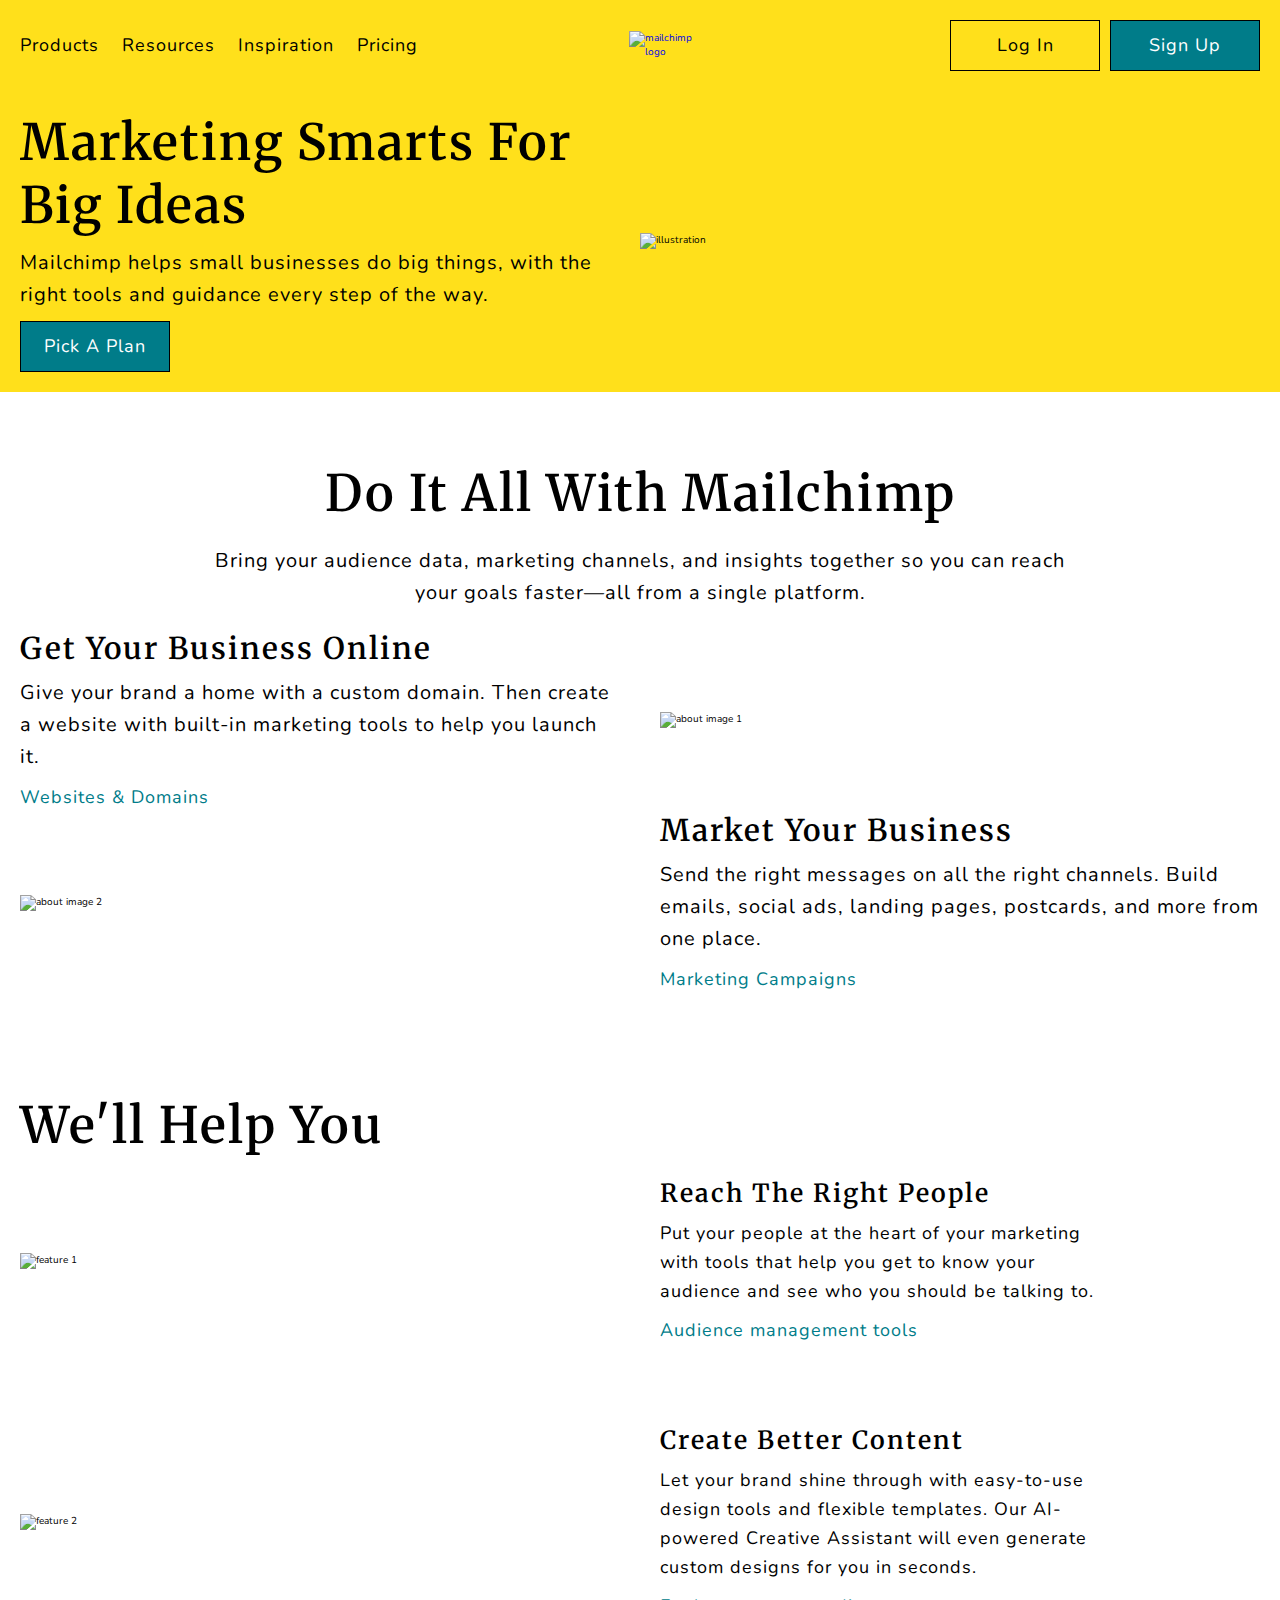
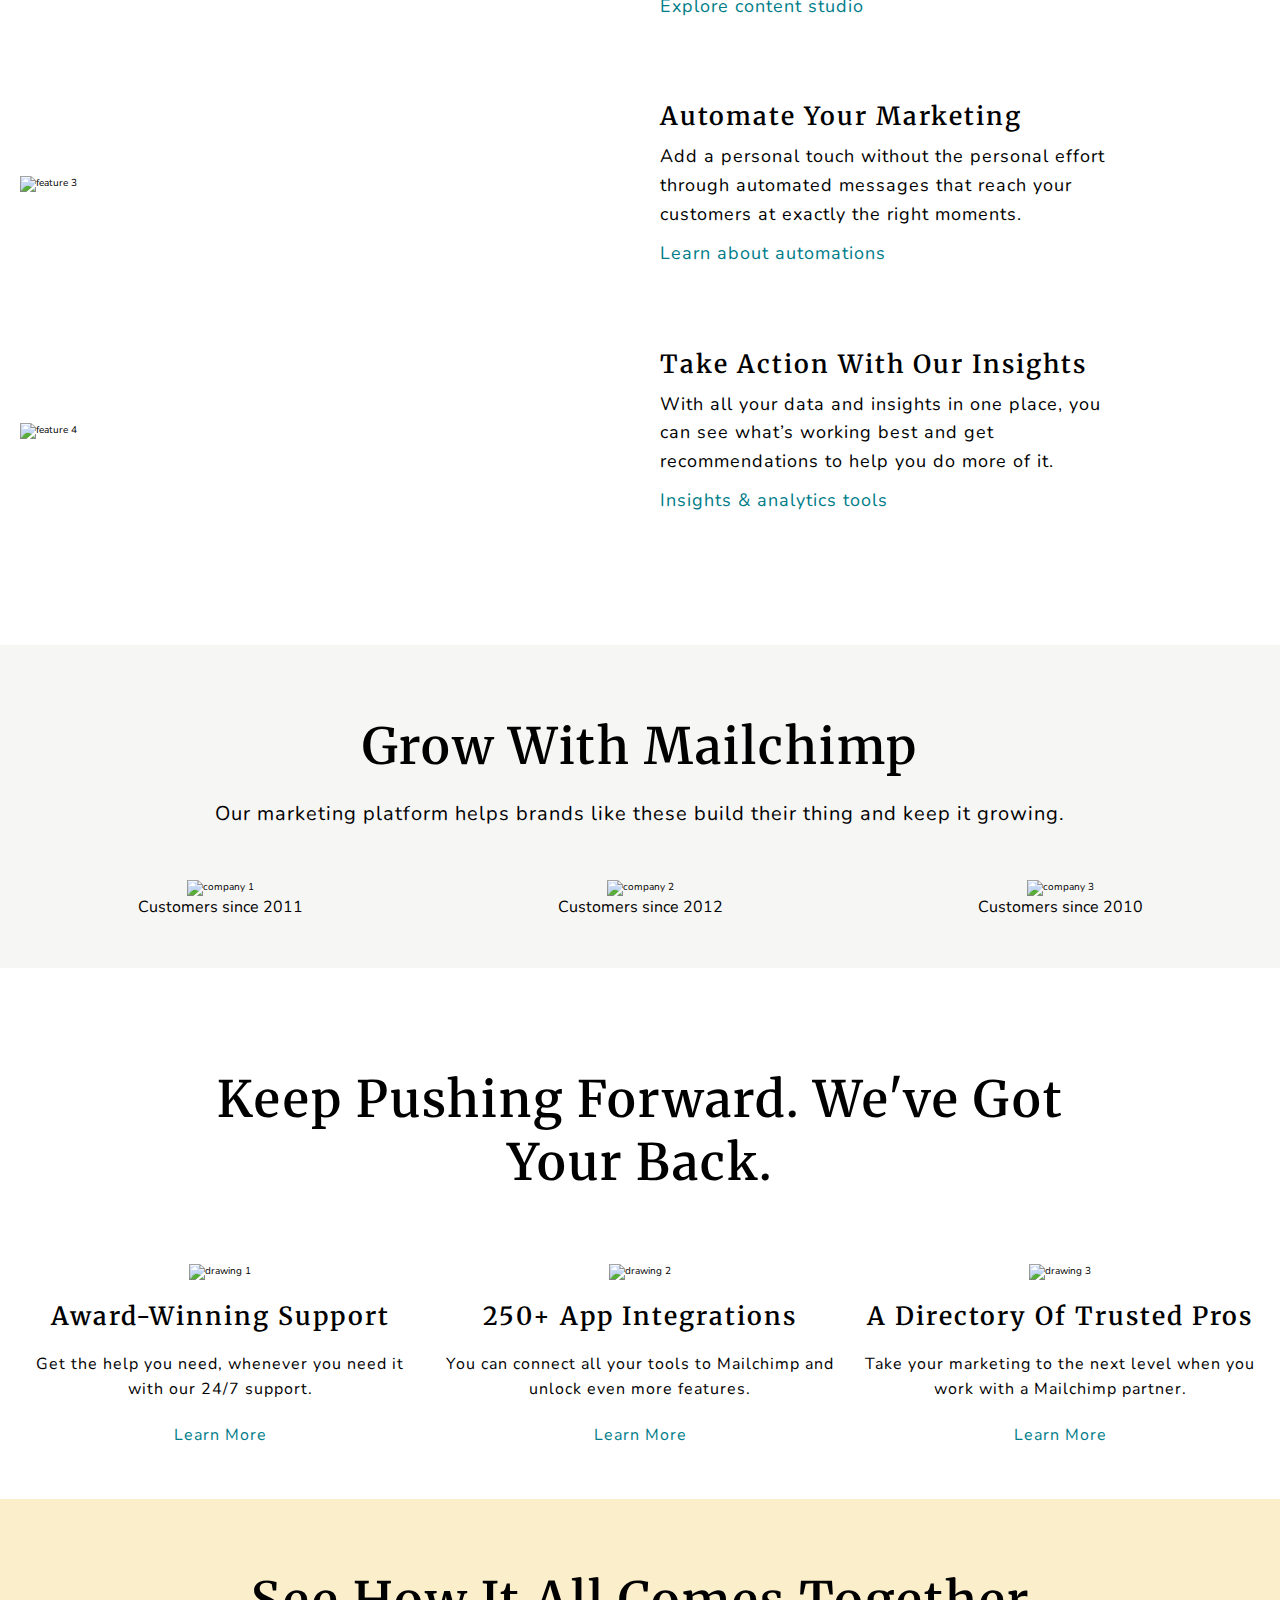
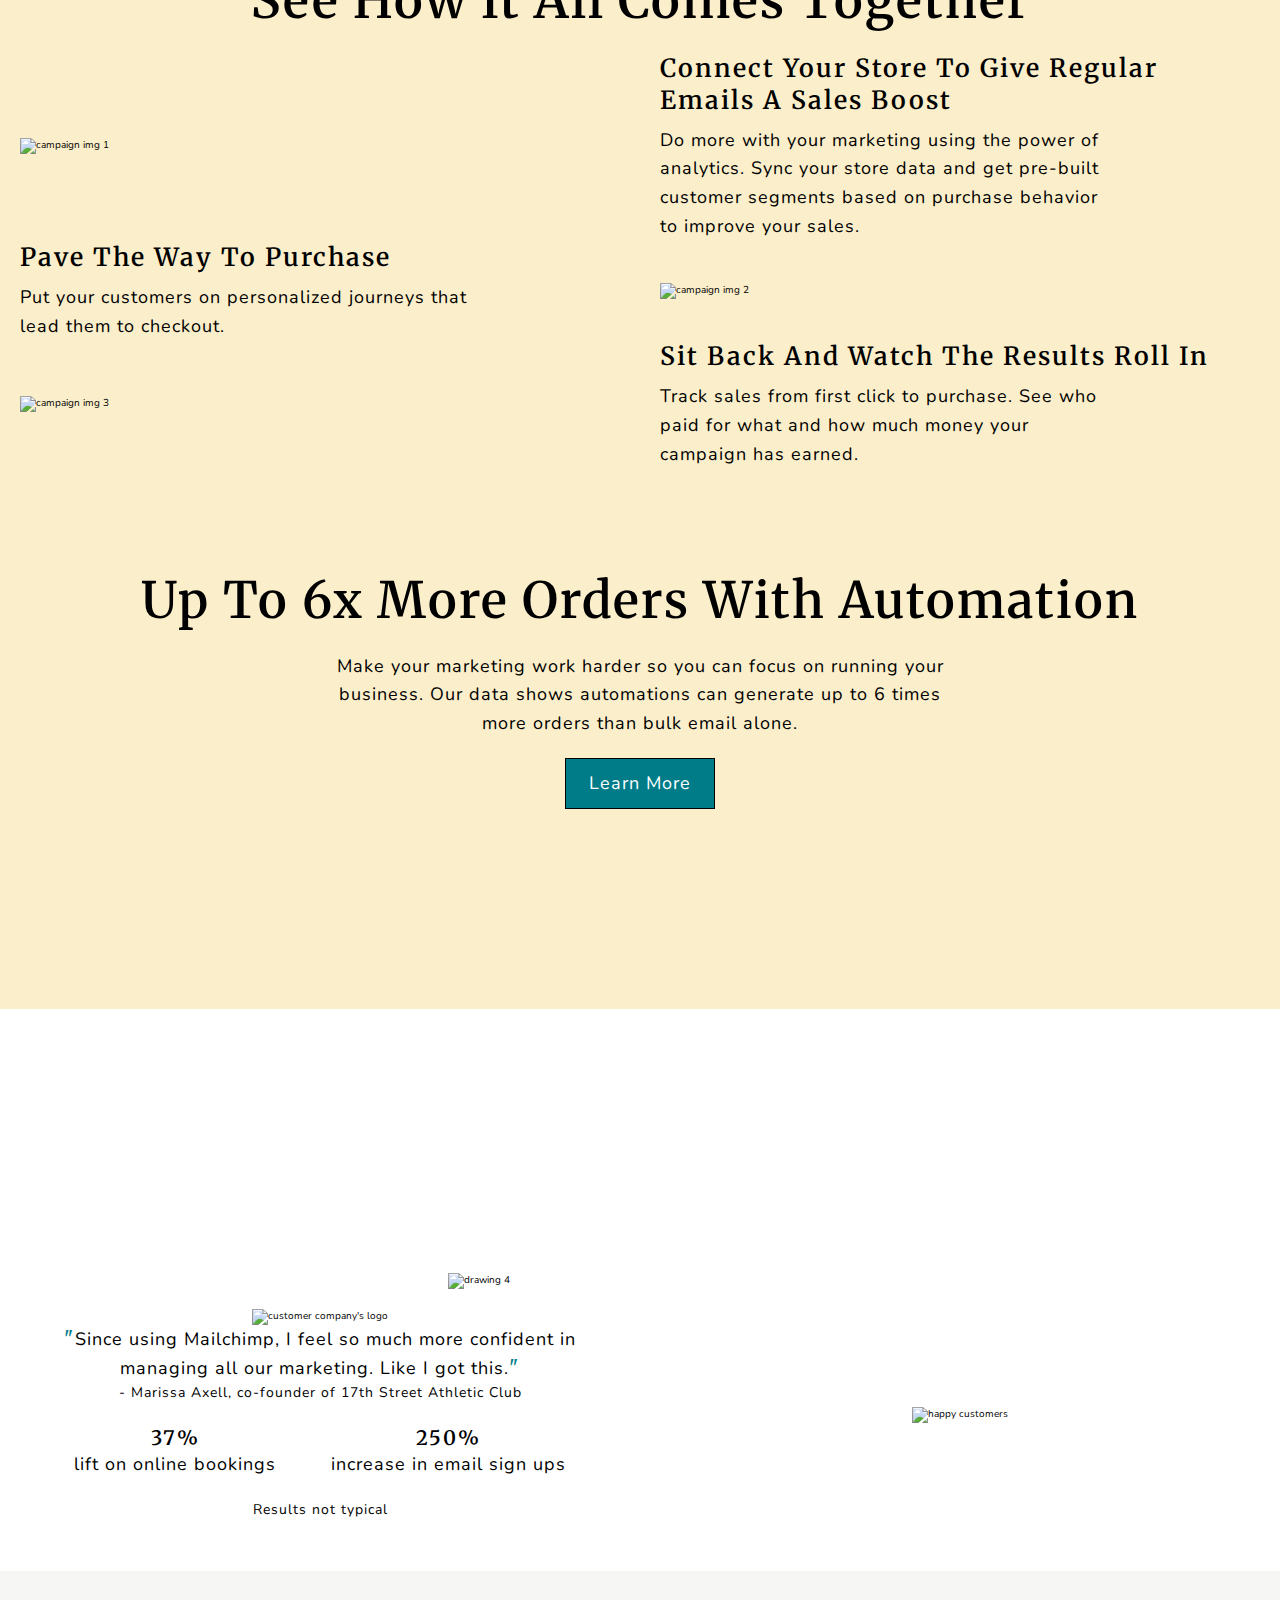
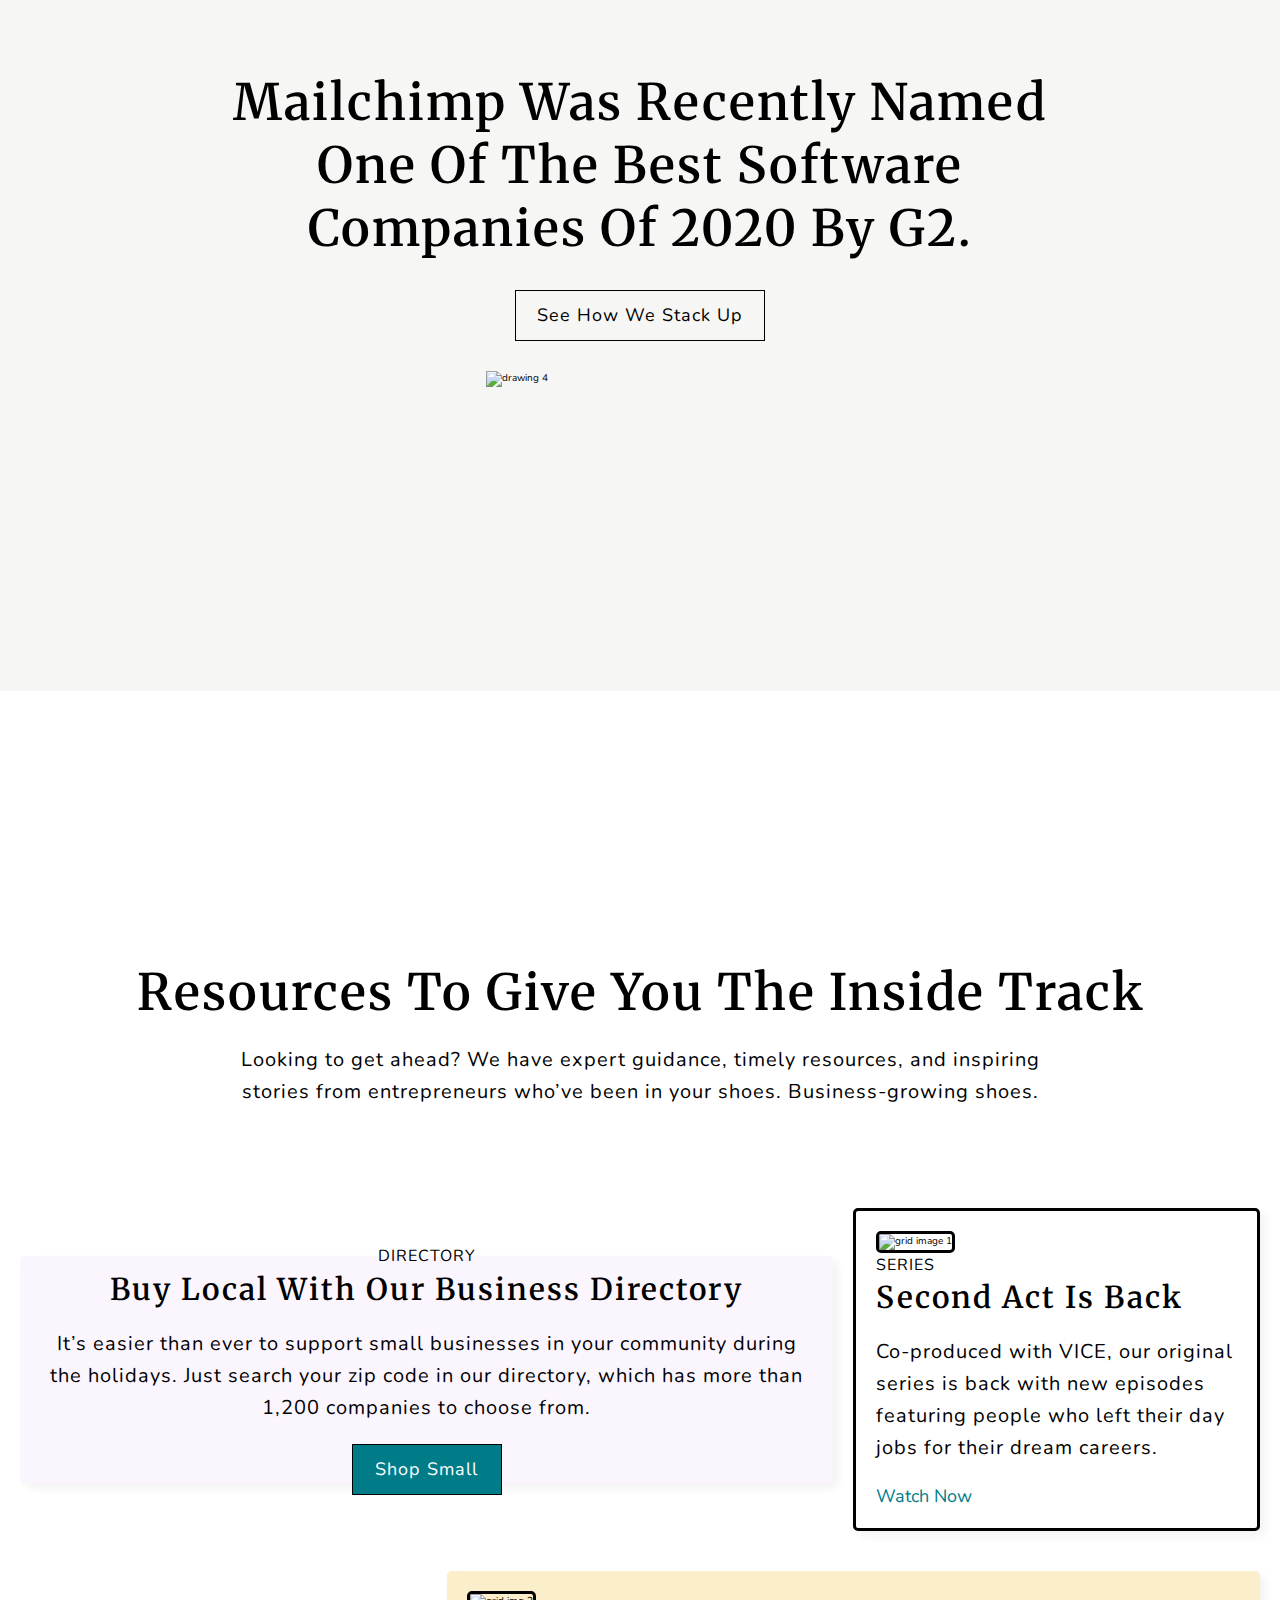
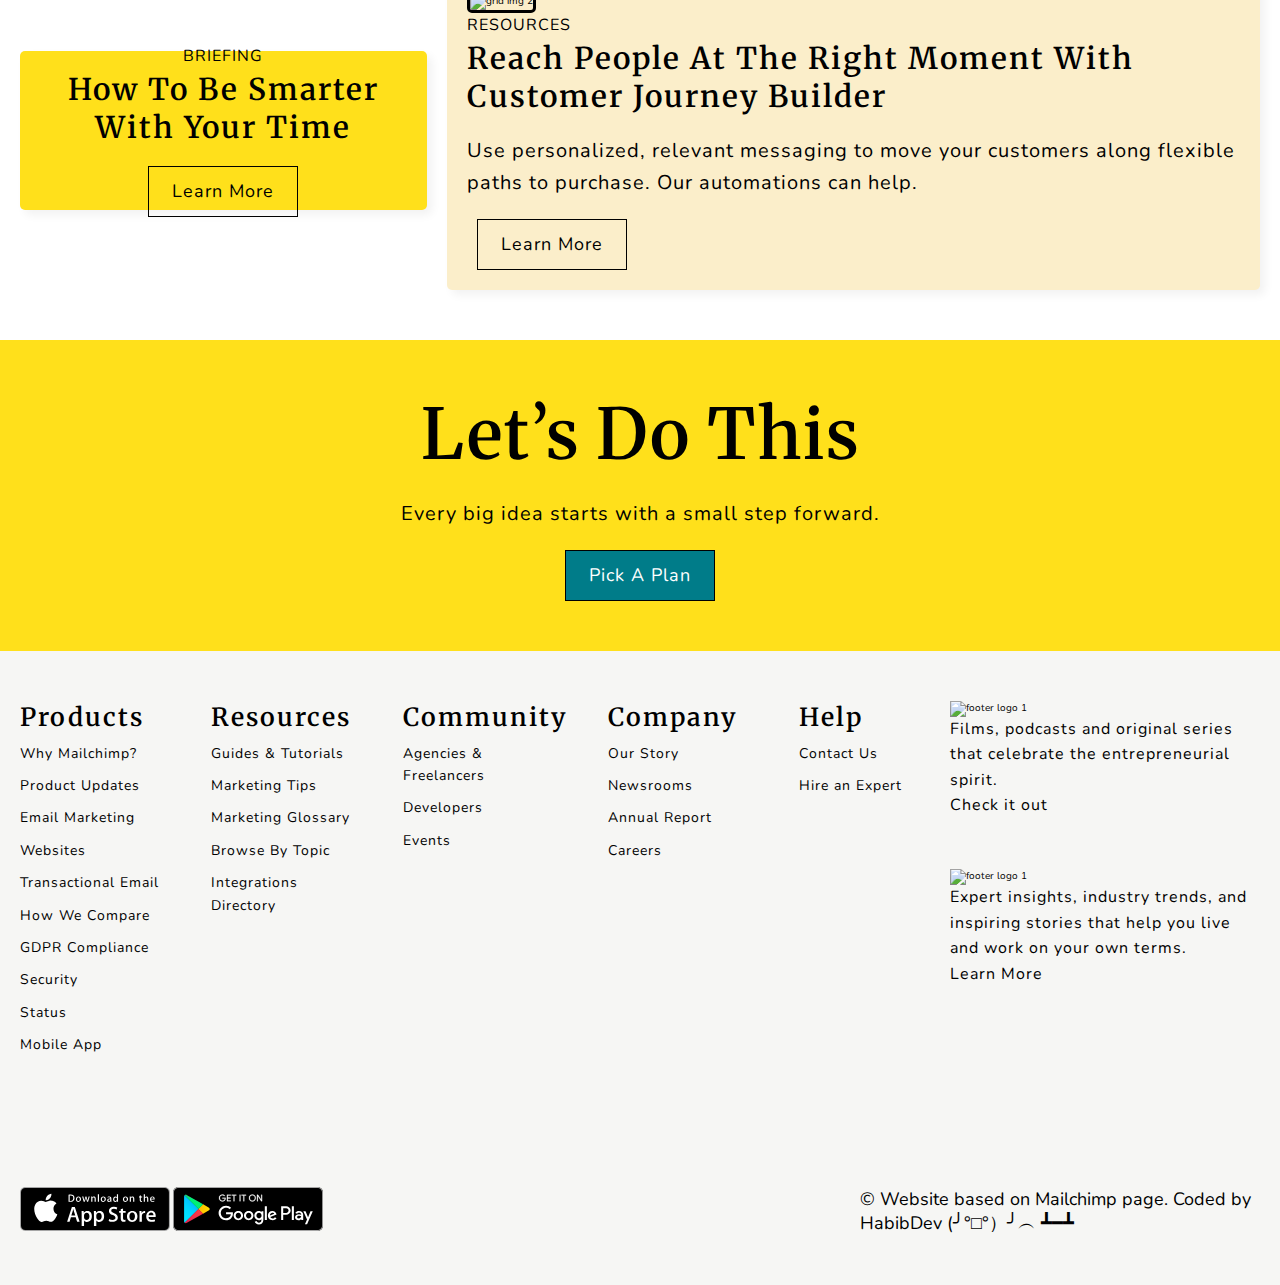
==== commit a603f88f: "made home page responsive" ====
--- a/index.html
+++ b/index.html
@@ -14,6 +14,7 @@
     <title>Mailchimp Clone</title>
   </head>
   <body>
+    <!-- TODO make responsive |  aos.js | add hamburger menu | back to top button | login | signup -->
     <div class="wrapper">
       <!-- NAV -->
       <nav class="navigation">
@@ -342,7 +343,7 @@
             </article>
             <article class="article-2">
               <img src="images/home/gridimg1.jpg" alt="grid image 1" />
-              <small>Series</small>
+              <small>SERIES</small>
               <h4>Second Act is Back</h4>
               <p>
                 Co-produced with VICE, our original series is back with new
--- a/css/main.min.css
+++ b/css/main.min.css
@@ -1 +1 @@
-@import url("https://fonts.googleapis.com/css2?family=Merriweather:wght@300;400;700&family=Nunito:wght@300;400;600;700&display=swap");*,*::before,*::after{margin:0;padding:0;box-sizing:border-box;text-decoration:none;list-style:none}html{font-size:62.5%;scroll-behavior:smooth}body{font-family:"Nunito", sans-serif}img{width:100%;object-fit:cover}button{cursor:pointer;outline:0}.wrapper{width:100%;height:100%}.navigation{display:flex;align-items:center;justify-content:space-around;background-color:#ffe01b;position:sticky;top:0;padding:2rem;z-index:1000;overflow:hidden}.navigation-links a{font-weight:400;letter-spacing:0.1rem;line-height:1.6;font-size:1.8rem;color:#000;margin-left:2rem}.navigation-links a:hover{border-bottom:0.2rem solid #000}.navigation-links a:nth-child(1){margin-left:0}.navigation-logo{position:absolute;width:8rem}.navigation-right{display:flex;align-items:center}.navigation-right a{color:#000;font-size:2.5rem;margin-right:2rem}.section-heading{text-align:center}.section-heading h2{font-weight:600;letter-spacing:0.2rem;text-transform:capitalize;font-family:"Merriweather", cursive;font-size:5rem;margin:2rem 0}.section-heading p{font-weight:400;letter-spacing:0.1rem;line-height:1.6;font-size:2rem;width:70%;margin:0 auto;margin-bottom:2rem}.footer{background-color:#f6f6f4}.footer-top{max-width:1300px;margin:0 auto;padding:5rem 2rem;display:grid;grid-template-columns:3fr 1fr}.footer-top-links{display:grid;grid-template-columns:repeat(5, 1fr);grid-gap:4rem}.footer-top-links h4{font-weight:600;letter-spacing:0.2rem;text-transform:capitalize;font-family:"Merriweather", cursive;font-size:2.5rem;margin-bottom:1rem}.footer-top-links li{margin-bottom:1rem}.footer-top-links a{font-weight:400;letter-spacing:0.1rem;line-height:1.6;font-size:1.4rem;color:#000}.footer-top-links a:hover{text-decoration:underline}.footer-top-right .right-col:nth-child(1){margin-bottom:5rem}.footer-top-right p{font-weight:400;letter-spacing:0.1rem;line-height:1.6;font-size:1.6rem}.footer-top-right a{font-weight:400;letter-spacing:0.1rem;line-height:1.6;font-size:1.6rem;color:#000}.footer-top-right a i{font-size:1.6rem;transition:margin 0.3s ease;margin-left:0.5rem}.footer-top-right a:hover i{margin-left:1.5rem}.footer-bottom{max-width:1300px;margin:0 auto;padding:5rem 2rem;display:grid;grid-template-columns:repeat(3, 1fr);align-items:center;grid-gap:2rem}.footer-bottom .app-stores img{width:15rem}.footer-bottom .social-links a{font-size:2.5rem;color:#000;transition:color 0.2s ease;margin-left:2rem}.footer-bottom .social-links a:hover{color:#007c89}.footer-bottom .copyright{font-size:1.8rem}.btn,.btn-trans{font-weight:400;letter-spacing:0.1rem;line-height:1.6;background-color:#007c89;color:#fff;padding:1rem;width:15rem;font-family:inherit;border:0.1rem solid #000;font-size:1.8rem;transition:background-color 0.2s ease;z-index:10}.btn:hover,.btn-trans:hover{background-color:#006570}.btn-trans{background-color:transparent;color:#000;margin-right:1rem;transition:background-color 0.2s ease}.btn-trans:hover{background-color:#006570;color:#fff}.hero{background-color:#ffe01b;height:60vh}.hero-content{max-width:1300px;margin:0 auto;display:grid;grid-template-columns:repeat(2, 1fr);align-items:center;justify-content:center;height:60vh}.hero-content-left h1{font-weight:600;letter-spacing:0.2rem;text-transform:capitalize;font-family:"Merriweather", cursive;font-size:5rem}.hero-content-left p{font-weight:400;letter-spacing:0.1rem;line-height:1.6;font-size:2rem;margin:1rem 0}.about{max-width:1300px;margin:0 auto;padding:5rem 2rem}.about-content{display:grid;grid-template-columns:repeat(2, 1fr);grid-gap:4rem;align-items:center}.about-content-info h3{font-weight:600;letter-spacing:0.2rem;text-transform:capitalize;font-family:"Merriweather", cursive;font-size:3rem}.about-content-info p{font-weight:400;letter-spacing:0.1rem;line-height:1.6;font-size:2rem;margin:1rem 0}.about-content-info a{font-weight:400;letter-spacing:0.1rem;line-height:1.6;font-size:1.8rem;color:#007c89;display:flex;align-items:center}.about-content-info a i{font-size:2.5rem;color:#ffe01b;transition:margin 0.3s ease;margin-left:0.5rem}.about-content-info a:hover i{margin-left:1.5rem}.features{max-width:1300px;margin:0 auto;padding:5rem 2rem}.features h2{font-weight:600;letter-spacing:0.2rem;text-transform:capitalize;font-family:"Merriweather", cursive;font-size:5rem;margin-bottom:2rem}.features .feature-content{display:grid;grid-template-columns:repeat(2, 1fr);grid-gap:4rem;align-items:center;margin-bottom:8rem}.features .feature-content h3{font-weight:600;letter-spacing:0.2rem;text-transform:capitalize;font-family:"Merriweather", cursive;font-size:2.5rem}.features .feature-content p{font-weight:400;letter-spacing:0.1rem;line-height:1.6;font-size:1.8rem;width:75%;margin:1rem 0}.features .feature-content a{font-weight:400;letter-spacing:0.1rem;line-height:1.6;font-size:1.8rem;color:#007c89}.features .feature-content a:hover{border-bottom:0.2rem solid #007c89}.companies{padding:5rem 2rem;background-color:#f6f6f4}.companies .company-logos{max-width:1300px;margin:0 auto;display:grid;grid-template-columns:repeat(3, 1fr);grid-gap:2rem;text-align:center;margin-top:5rem}.companies .company-logos img{width:20rem}.companies .company-logos p{font-size:1.6rem}.drawings{max-width:1300px;margin:0 auto;padding:5rem 2rem}.drawings h2{width:70%;margin:auto;margin:5rem auto}.drawings-content{display:grid;grid-template-columns:repeat(3, 1fr);grid-gap:2rem;align-items:center;text-align:center}.drawings-content img{width:15rem;margin:2rem 0}.drawings-content h3{font-weight:600;letter-spacing:0.2rem;text-transform:capitalize;font-family:"Merriweather", cursive;font-size:2.5rem}.drawings-content p{font-weight:400;letter-spacing:0.1rem;line-height:1.6;font-size:1.6rem;margin:2rem 0}.drawings-content a{font-weight:400;letter-spacing:0.1rem;line-height:1.6;font-size:1.6rem;color:#007c89}.drawings-content a:hover{border-bottom:0.2rem solid #007c89}.campaign{padding:5rem 2rem;background-color:#fbeeca;position:relative}.campaign-content{max-width:1300px;margin:0 auto;display:grid;grid-template-columns:repeat(2, 1fr);grid-gap:4rem;align-items:center}.campaign-content-info h3{font-size:2.5rem}.campaign-info h3{font-weight:600;letter-spacing:0.2rem;text-transform:capitalize;font-family:"Merriweather", cursive;font-size:2.5rem;margin-bottom:1rem}.campaign-info p{font-weight:400;letter-spacing:0.1rem;line-height:1.6;font-size:1.8rem;width:75%}.campaign-bottom{display:flex;flex-direction:column;justify-content:center;align-items:center;text-align:center;margin:10rem 0 15rem 0}.campaign-bottom h2{font-weight:600;letter-spacing:0.2rem;text-transform:capitalize;font-family:"Merriweather", cursive;font-size:5rem}.campaign-bottom p{font-weight:400;letter-spacing:0.1rem;line-height:1.6;font-size:1.8rem;width:50%;margin:2rem 0}.campaign .overflow-image{position:absolute;bottom:-28rem;left:35%}.quote{padding:5rem 2rem;max-width:1300px;margin:0 auto;display:grid;grid-template-columns:repeat(2, 1fr);grid-gap:4rem;align-items:center;text-align:center;margin-top:25rem}.quote-info img{width:15rem}.quote-info p{font-weight:400;letter-spacing:0.1rem;line-height:1.6;font-size:1.8rem}.quote-info span{font-weight:600;letter-spacing:0.2rem;text-transform:capitalize;font-family:"Merriweather", cursive;color:#007c89}.quote-info small{font-weight:400;letter-spacing:0.1rem;line-height:1.6;font-size:1.4rem}.quote-info h4{font-weight:600;letter-spacing:0.2rem;text-transform:capitalize;font-family:"Merriweather", cursive;font-size:2rem}.quote-stats{display:flex;justify-content:space-evenly;margin:2rem}.quote-stats .stat:nth-child(2){margin-left:2rem}.award{padding:5rem 2rem;background-color:#f6f6f4;position:relative}.award-info{max-width:1300px;margin:0 auto;display:flex;flex-direction:column;justify-content:center;align-items:center;text-align:center;margin-bottom:30rem}.award-info h2{font-weight:600;letter-spacing:0.2rem;text-transform:capitalize;font-family:"Merriweather", cursive;font-size:5rem;margin:5rem 0 3rem 0;width:70%}.award-info .btn,.award-info .btn-trans{width:25rem}.award-img{position:absolute;top:40rem;left:38%}.articles{padding:5rem 2rem;max-width:1300px;margin:0 auto;margin-top:20rem}.articles-grid-container-1,.articles-grid-container-2{display:grid;grid-template-columns:2fr 1fr;grid-gap:2rem;align-items:center;margin-top:10rem}.articles-grid-container-1 small,.articles-grid-container-2 small{font-weight:400;letter-spacing:0.1rem;line-height:1.6;font-size:1.6rem}.articles-grid-container-1 h4,.articles-grid-container-2 h4{font-weight:600;letter-spacing:0.2rem;text-transform:capitalize;font-family:"Merriweather", cursive;font-size:3rem}.articles-grid-container-1 p,.articles-grid-container-2 p{font-weight:400;letter-spacing:0.1rem;line-height:1.6;font-size:2rem;margin:2rem 0}.articles-grid-container-1 a,.articles-grid-container-2 a{color:#007c89;font-size:1.8rem}.articles-grid-container-1 a:hover,.articles-grid-container-2 a:hover{border-bottom:0.2rem solid #007c89}.articles-grid-container-1 img,.articles-grid-container-2 img{width:50rem}.articles-grid-container-1 .article-1,.articles-grid-container-2 .article-1{display:flex;flex-direction:column;justify-content:center;align-items:center;text-align:center;background-color:#fbf5fe;height:70%;padding:2rem;border-radius:0.5rem;box-shadow:0.5rem 0.5rem 1rem #f2f2f2}.articles-grid-container-1 .article-2,.articles-grid-container-2 .article-2{border:0.3rem solid #000;padding:2rem;border-radius:0.5rem;box-shadow:0.5rem 0.5rem 1rem #f2f2f2}.articles-grid-container-1 .article-2 img,.articles-grid-container-2 .article-2 img{border-radius:0.5rem;border:0.3rem solid #000}.articles-grid-container-2{grid-template-columns:1fr 2fr;margin-top:4rem}.articles-grid-container-2 small{display:block}.articles-grid-container-2 .article-3{display:flex;flex-direction:column;justify-content:center;align-items:center;text-align:center;background-color:#ffe01b;height:50%;border-radius:0.5rem;box-shadow:0.5rem 0.5rem 1rem #f2f2f2}.articles-grid-container-2 .article-3 .btn-trans{margin-top:2rem}.articles-grid-container-2 .article-4{background-color:#007c89;padding:2rem;border-radius:0.5rem;box-shadow:0.5rem 0.5rem 1rem #f2f2f2;color:#fff}.articles-grid-container-2 .article-4 img{border:0.3rem solid #000;border-radius:0.5rem;width:50rem}.banner{background-color:#ffe01b}.banner-content{max-width:1300px;margin:0 auto;padding:5rem 2rem;display:flex;flex-direction:column;justify-content:center;align-items:center;text-align:center}.banner-content h3{font-weight:600;letter-spacing:0.2rem;text-transform:capitalize;font-family:"Merriweather", cursive;font-size:7rem}.banner-content p{font-weight:400;letter-spacing:0.1rem;line-height:1.6;font-size:2rem;margin:2rem 0}
+@import url("https://fonts.googleapis.com/css2?family=Merriweather:wght@300;400;700&family=Nunito:wght@300;400;600;700&display=swap");*,*::before,*::after{margin:0;padding:0;box-sizing:border-box;text-decoration:none;list-style:none}html{font-size:62.5%;scroll-behavior:smooth}body{font-family:"Nunito", sans-serif}img{width:100%;object-fit:cover}button{cursor:pointer;outline:0}.wrapper{width:100%;height:100%}.navigation{display:flex;align-items:center;justify-content:space-between;background-color:#ffe01b;position:sticky;top:0;padding:2rem;z-index:1000;overflow:hidden}.navigation-links a{font-weight:400;letter-spacing:0.1rem;line-height:1.6;font-size:1.8rem;color:#000;margin-left:2rem}.navigation-links a:hover{border-bottom:0.2rem solid #000}.navigation-links a:nth-child(1){margin-left:0}@media (max-width: 900px){.navigation-links{display:none}}.navigation-logo{width:8rem}@media (max-width: 600px){.navigation-logo{width:5rem}}.navigation-right{display:flex;align-items:center}@media (max-width: 600px){.navigation-right{width:90%}}@media (max-width: 900px){.navigation-right i{display:none}}.navigation-right a{color:#000;font-size:2.5rem;margin-right:2rem}@media (max-width: 900px){.navigation-right .btn,.navigation-right .btn-trans,.navigation-right .btn-trans{display:none}}.section-heading{text-align:center}.section-heading h2{font-weight:600;letter-spacing:0.2rem;text-transform:capitalize;font-family:"Merriweather", cursive;font-size:5rem;margin:2rem 0}@media (max-width: 450px){.section-heading h2{font-size:3rem}}.section-heading p{font-weight:400;letter-spacing:0.1rem;line-height:1.6;font-size:2rem;width:70%;margin:0 auto;margin-bottom:2rem}@media (max-width: 750px){.section-heading p{width:100%}}.footer{background-color:#f6f6f4}.footer-top{max-width:1300px;margin:0 auto;padding:5rem 2rem;display:grid;grid-template-columns:3fr 1fr}@media (max-width: 900px){.footer-top{grid-template-columns:1fr}}.footer-top-links{display:grid;grid-template-columns:repeat(5, 1fr);grid-gap:4rem;margin-bottom:2rem}@media (max-width: 1150px){.footer-top-links{grid-template-columns:repeat(3, 1fr)}}@media (max-width: 600px){.footer-top-links{grid-template-columns:1fr;grid-gap:2rem}}.footer-top-links h4{font-weight:600;letter-spacing:0.2rem;text-transform:capitalize;font-family:"Merriweather", cursive;font-size:2.5rem;margin-bottom:1rem}.footer-top-links li{margin-bottom:1rem}.footer-top-links a{font-weight:400;letter-spacing:0.1rem;line-height:1.6;font-size:1.4rem;color:#000}.footer-top-links a:hover{text-decoration:underline}@media (max-width: 900px){.footer-top-right img{width:20rem}}.footer-top-right .right-col:nth-child(1){margin-bottom:5rem}.footer-top-right p{font-weight:400;letter-spacing:0.1rem;line-height:1.6;font-size:1.6rem}@media (max-width: 900px){.footer-top-right p{width:70%}}.footer-top-right a{font-weight:400;letter-spacing:0.1rem;line-height:1.6;font-size:1.6rem;color:#000}.footer-top-right a i{font-size:1.6rem;transition:margin 0.3s ease;margin-left:0.5rem}.footer-top-right a:hover i{margin-left:1.5rem}.footer-bottom{max-width:1300px;margin:0 auto;padding:5rem 2rem;display:grid;grid-template-columns:repeat(3, 1fr);align-items:center;grid-gap:2rem}@media (max-width: 900px){.footer-bottom{grid-template-columns:repeat(2, 1fr)}}@media (max-width: 600px){.footer-bottom{grid-template-columns:1fr}}.footer-bottom .app-stores img{width:15rem}.footer-bottom .social-links a{font-size:2.5rem;color:#000;transition:color 0.2s ease;margin-left:2rem}.footer-bottom .social-links a:hover{color:#007c89}.footer-bottom .copyright{font-size:1.8rem}.btn,.btn-trans{font-weight:400;letter-spacing:0.1rem;line-height:1.6;background-color:#007c89;color:#fff;padding:1rem;width:15rem;font-family:inherit;border:0.1rem solid #000;font-size:1.8rem;transition:background-color 0.2s ease;z-index:10}@media (max-width: 600px){.btn,.btn-trans{width:90%}}.btn:hover,.btn-trans:hover{background-color:#006570}.btn-trans{background-color:transparent;color:#000;margin:0 1rem;transition:background-color 0.2s ease}.btn-trans:hover{background-color:#006570;color:#fff}.hero{background-color:#ffe01b}.hero-content{max-width:1300px;margin:0 auto;display:grid;grid-template-columns:repeat(2, 1fr);align-items:center;justify-content:center;padding:2rem 2rem}@media (max-width: 750px){.hero-content{grid-template-columns:1fr}}.hero-content-left h1{font-weight:600;letter-spacing:0.2rem;text-transform:capitalize;font-family:"Merriweather", cursive;font-size:5rem}.hero-content-left p{font-weight:400;letter-spacing:0.1rem;line-height:1.6;font-size:2rem;margin:1rem 0}.about{max-width:1300px;margin:0 auto;padding:5rem 2rem}.about-content{display:grid;grid-template-columns:repeat(2, 1fr);grid-gap:4rem;align-items:center}@media (max-width: 750px){.about-content{grid-template-columns:1fr}}@media (max-width: 750px){.about-content-info{order:1}}.about-content-info h3{font-weight:600;letter-spacing:0.2rem;text-transform:capitalize;font-family:"Merriweather", cursive;font-size:3rem}.about-content-info p{font-weight:400;letter-spacing:0.1rem;line-height:1.6;font-size:2rem;margin:1rem 0}.about-content-info a{font-weight:400;letter-spacing:0.1rem;line-height:1.6;font-size:1.8rem;color:#007c89;display:flex;align-items:center}.about-content-info a i{font-size:2.5rem;color:#ffe01b;transition:margin 0.3s ease;margin-left:0.5rem}.about-content-info a:hover i{margin-left:1.5rem}.features{max-width:1300px;margin:0 auto;padding:5rem 2rem}.features h2{font-weight:600;letter-spacing:0.2rem;text-transform:capitalize;font-family:"Merriweather", cursive;font-size:5rem;margin-bottom:2rem}.features .feature-content{display:grid;grid-template-columns:repeat(2, 1fr);grid-gap:4rem;align-items:center;margin-bottom:8rem}@media (max-width: 750px){.features .feature-content{grid-template-columns:1fr}}.features .feature-content h3{font-weight:600;letter-spacing:0.2rem;text-transform:capitalize;font-family:"Merriweather", cursive;font-size:2.5rem}.features .feature-content p{font-weight:400;letter-spacing:0.1rem;line-height:1.6;font-size:1.8rem;width:75%;margin:1rem 0}@media (max-width: 600px){.features .feature-content p{width:100%}}.features .feature-content a{font-weight:400;letter-spacing:0.1rem;line-height:1.6;font-size:1.8rem;color:#007c89}.features .feature-content a:hover{border-bottom:0.2rem solid #007c89}.companies{padding:5rem 2rem;background-color:#f6f6f4}.companies .company-logos{max-width:1300px;margin:0 auto;display:grid;grid-template-columns:repeat(3, 1fr);grid-gap:2rem;text-align:center;margin-top:5rem}@media (max-width: 750px){.companies .company-logos{grid-template-columns:1fr}}.companies .company-logos img{width:20rem}.companies .company-logos p{font-size:1.6rem}.drawings{max-width:1300px;margin:0 auto;padding:5rem 2rem}.drawings h2{width:70%;margin:auto;margin:5rem auto}@media (max-width: 750px){.drawings h2{width:100%}}.drawings-content{display:grid;grid-template-columns:repeat(3, 1fr);grid-gap:2rem;align-items:center;text-align:center}@media (max-width: 750px){.drawings-content{grid-template-columns:1fr}}.drawings-content img{width:15rem;margin:2rem 0}.drawings-content h3{font-weight:600;letter-spacing:0.2rem;text-transform:capitalize;font-family:"Merriweather", cursive;font-size:2.5rem}.drawings-content p{font-weight:400;letter-spacing:0.1rem;line-height:1.6;font-size:1.6rem;margin:2rem 0}.drawings-content a{font-weight:400;letter-spacing:0.1rem;line-height:1.6;font-size:1.6rem;color:#007c89}.drawings-content a:hover{border-bottom:0.2rem solid #007c89}.campaign{padding:5rem 2rem;background-color:#fbeeca;position:relative}@media (max-width: 750px){.campaign .section-heading{margin-bottom:5rem}}.campaign-content{max-width:1300px;margin:0 auto;display:grid;grid-template-columns:repeat(2, 1fr);grid-gap:4rem;align-items:center}@media (max-width: 750px){.campaign-content{grid-template-columns:1fr}}.campaign-content-info h3{font-size:2.5rem}@media (max-width: 750px){.campaign-info{order:-1}}.campaign-info h3{font-weight:600;letter-spacing:0.2rem;text-transform:capitalize;font-family:"Merriweather", cursive;font-size:2.5rem;margin-bottom:1rem}.campaign-info p{font-weight:400;letter-spacing:0.1rem;line-height:1.6;font-size:1.8rem;width:75%}@media (max-width: 750px){.campaign-info p{width:100%}}.campaign-bottom{display:flex;flex-direction:column;justify-content:center;align-items:center;text-align:center;margin:10rem 0 15rem 0}.campaign-bottom h2{font-weight:600;letter-spacing:0.2rem;text-transform:capitalize;font-family:"Merriweather", cursive;font-size:5rem}@media (max-width: 450px){.campaign-bottom h2{font-size:3rem}}.campaign-bottom p{font-weight:400;letter-spacing:0.1rem;line-height:1.6;font-size:1.8rem;width:50%;margin:2rem 0}@media (max-width: 750px){.campaign-bottom p{width:100%}}.campaign .overflow-image{position:absolute;bottom:-28rem;left:35%}@media (max-width: 1150px){.campaign .overflow-image{left:25%}}@media (max-width: 750px){.campaign .overflow-image{bottom:-15rem;left:20%;width:35rem}}@media (max-width: 450px){.campaign .overflow-image{bottom:-15rem;left:10%;width:80%}}.quote{padding:5rem 2rem;max-width:1300px;margin:0 auto;display:grid;grid-template-columns:repeat(2, 1fr);grid-gap:4rem;align-items:center;text-align:center;margin-top:25rem}@media (max-width: 900px){.quote{grid-template-columns:1fr}}.quote-info img{width:15rem}.quote-info p{font-weight:400;letter-spacing:0.1rem;line-height:1.6;font-size:1.8rem}.quote-info span{font-weight:600;letter-spacing:0.2rem;text-transform:capitalize;font-family:"Merriweather", cursive;color:#007c89}.quote-info small{font-weight:400;letter-spacing:0.1rem;line-height:1.6;font-size:1.4rem}.quote-info h4{font-weight:600;letter-spacing:0.2rem;text-transform:capitalize;font-family:"Merriweather", cursive;font-size:2rem}.quote-stats{display:flex;justify-content:space-evenly;margin:2rem}.quote-stats .stat:nth-child(2){margin-left:2rem}.award{padding:5rem 2rem;background-color:#f6f6f4;position:relative}.award-info{max-width:1300px;margin:0 auto;display:flex;flex-direction:column;justify-content:center;align-items:center;text-align:center;margin-bottom:30rem}.award-info h2{font-weight:600;letter-spacing:0.2rem;text-transform:capitalize;font-family:"Merriweather", cursive;font-size:5rem;margin:5rem 0 3rem 0;width:70%}@media (max-width: 750px){.award-info h2{width:100%}}@media (max-width: 450px){.award-info h2{font-size:3rem}}.award-info .btn,.award-info .btn-trans{width:25rem}.award-img{position:absolute;top:40rem;left:38%}@media (max-width: 1150px){.award-img{top:50rem;left:25%}}@media (max-width: 750px){.award-img{top:70rem;left:25%;width:30rem}}@media (max-width: 450px){.award-img{top:50rem;left:10%;width:80%}}.articles{padding:5rem 2rem;max-width:1300px;margin:0 auto;margin-top:20rem}.articles-grid-container-1,.articles-grid-container-2{display:grid;grid-template-columns:2fr 1fr;grid-gap:2rem;align-items:center;margin-top:10rem}@media (max-width: 900px){.articles-grid-container-1,.articles-grid-container-2{grid-template-columns:1fr}}.articles-grid-container-1 small,.articles-grid-container-2 small{font-weight:400;letter-spacing:0.1rem;line-height:1.6;font-size:1.6rem;display:block}.articles-grid-container-1 h4,.articles-grid-container-2 h4{font-weight:600;letter-spacing:0.2rem;text-transform:capitalize;font-family:"Merriweather", cursive;font-size:3rem}.articles-grid-container-1 p,.articles-grid-container-2 p{font-weight:400;letter-spacing:0.1rem;line-height:1.6;font-size:2rem;margin:2rem 0}.articles-grid-container-1 a,.articles-grid-container-2 a{color:#007c89;font-size:1.8rem}.articles-grid-container-1 a:hover,.articles-grid-container-2 a:hover{border-bottom:0.2rem solid #007c89}.articles-grid-container-1 img,.articles-grid-container-2 img{width:50rem}@media (max-width: 600px){.articles-grid-container-1 img,.articles-grid-container-2 img{width:100%}}.articles-grid-container-1 .article-1,.articles-grid-container-2 .article-1{display:flex;flex-direction:column;justify-content:center;align-items:center;text-align:center;background-color:#fbf5fe;height:70%;padding:2rem;border-radius:0.5rem;box-shadow:0.5rem 0.5rem 1rem #f2f2f2}@media (max-width: 900px){.articles-grid-container-1 .article-1,.articles-grid-container-2 .article-1{height:100%}}.articles-grid-container-1 .article-2,.articles-grid-container-2 .article-2{border:0.3rem solid #000;padding:2rem;border-radius:0.5rem;box-shadow:0.5rem 0.5rem 1rem #f2f2f2}.articles-grid-container-1 .article-2 img,.articles-grid-container-2 .article-2 img{border-radius:0.5rem;border:0.3rem solid #000}.articles-grid-container-2{grid-template-columns:1fr 2fr;margin-top:4rem}@media (max-width: 900px){.articles-grid-container-2{grid-template-columns:1fr}}.articles-grid-container-2 small{display:block}.articles-grid-container-2 .article-3{display:flex;flex-direction:column;justify-content:center;align-items:center;text-align:center;background-color:#ffe01b;height:50%;border-radius:0.5rem;box-shadow:0.5rem 0.5rem 1rem #f2f2f2;padding:2rem}@media (max-width: 900px){.articles-grid-container-2 .article-3{height:100%;padding:2rem 0}}.articles-grid-container-2 .article-3 .btn-trans{margin-top:2rem}.articles-grid-container-2 .article-4{background-color:#fbeeca;padding:2rem;border-radius:0.5rem;box-shadow:0.5rem 0.5rem 1rem #f2f2f2;color:#000}.articles-grid-container-2 .article-4 img{border:0.3rem solid #000;border-radius:0.5rem;width:50rem}@media (max-width: 600px){.articles-grid-container-2 .article-4 img{width:100%}}.banner{background-color:#ffe01b}.banner-content{max-width:1300px;margin:0 auto;padding:5rem 2rem;display:flex;flex-direction:column;justify-content:center;align-items:center;text-align:center}.banner-content h3{font-weight:600;letter-spacing:0.2rem;text-transform:capitalize;font-family:"Merriweather", cursive;font-size:7rem}@media (max-width: 450px){.banner-content h3{font-size:3rem}}.banner-content p{font-weight:400;letter-spacing:0.1rem;line-height:1.6;font-size:2rem;margin:2rem 0}
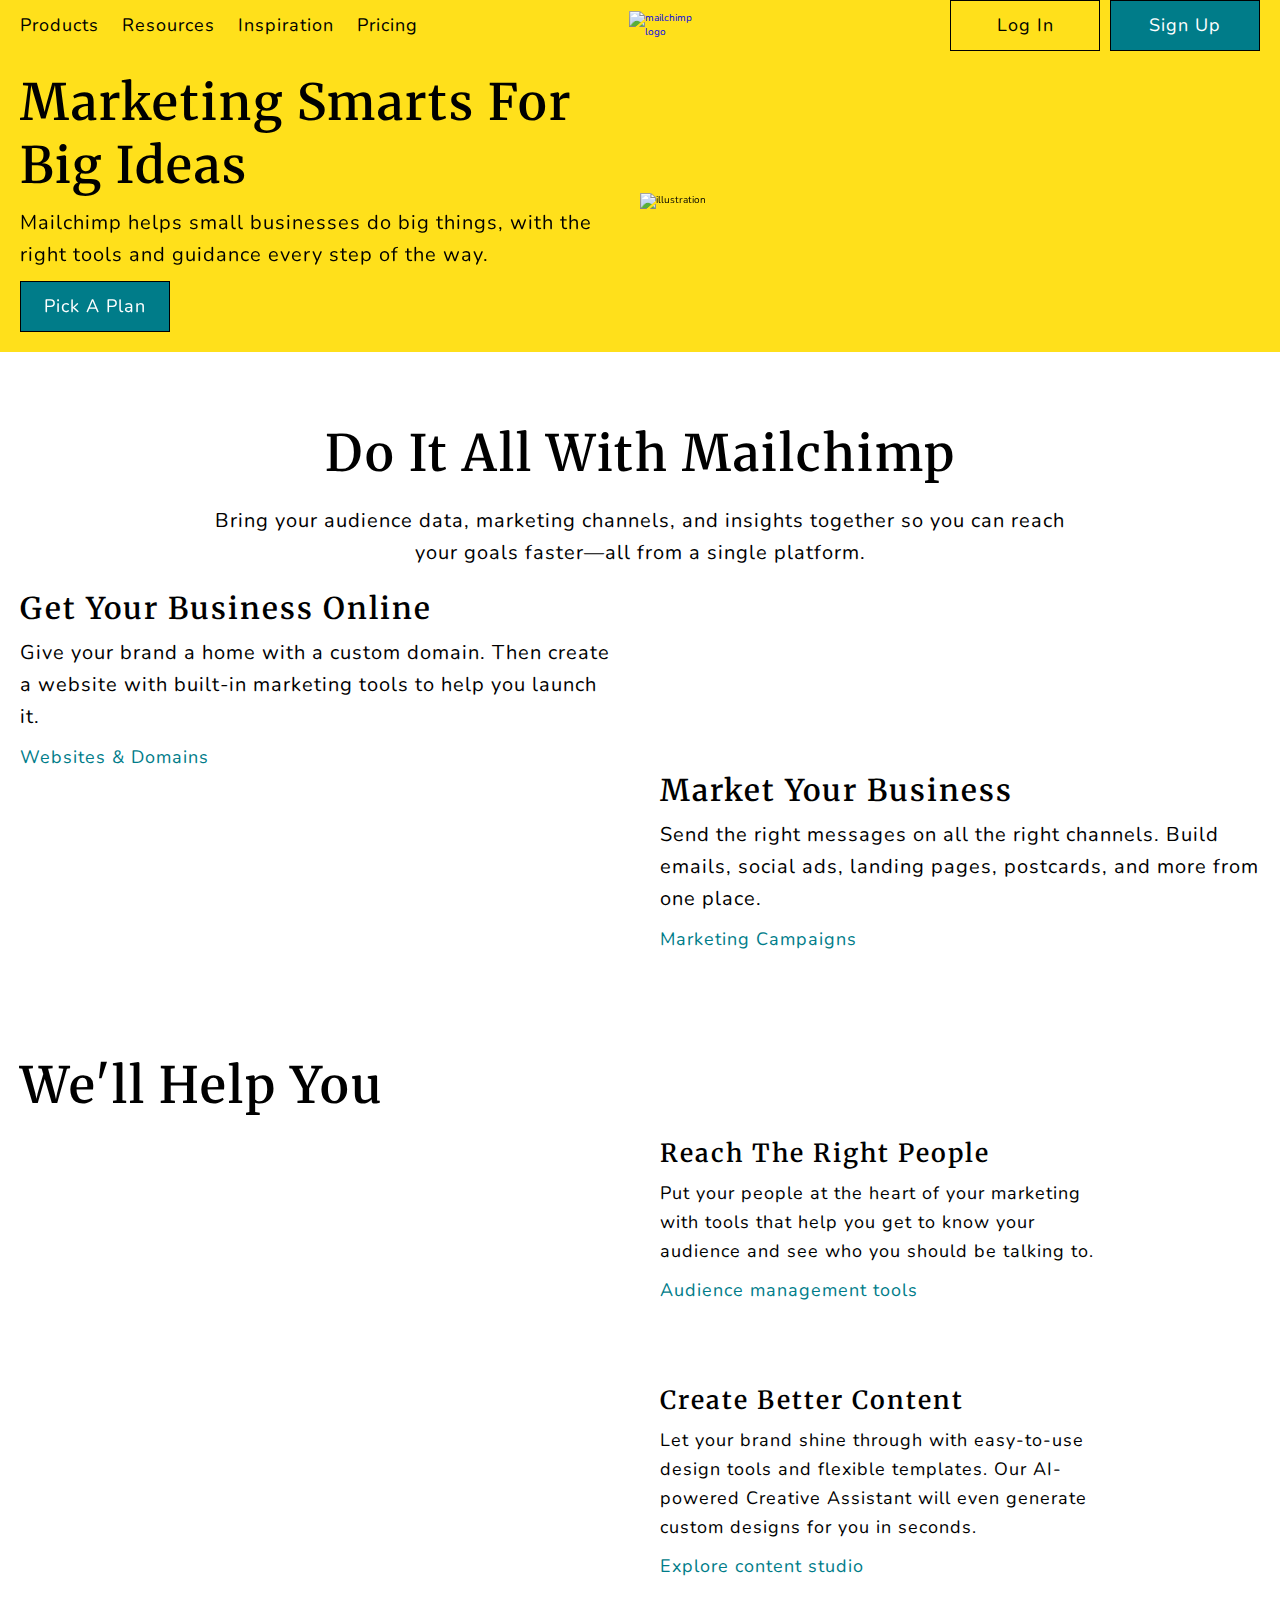
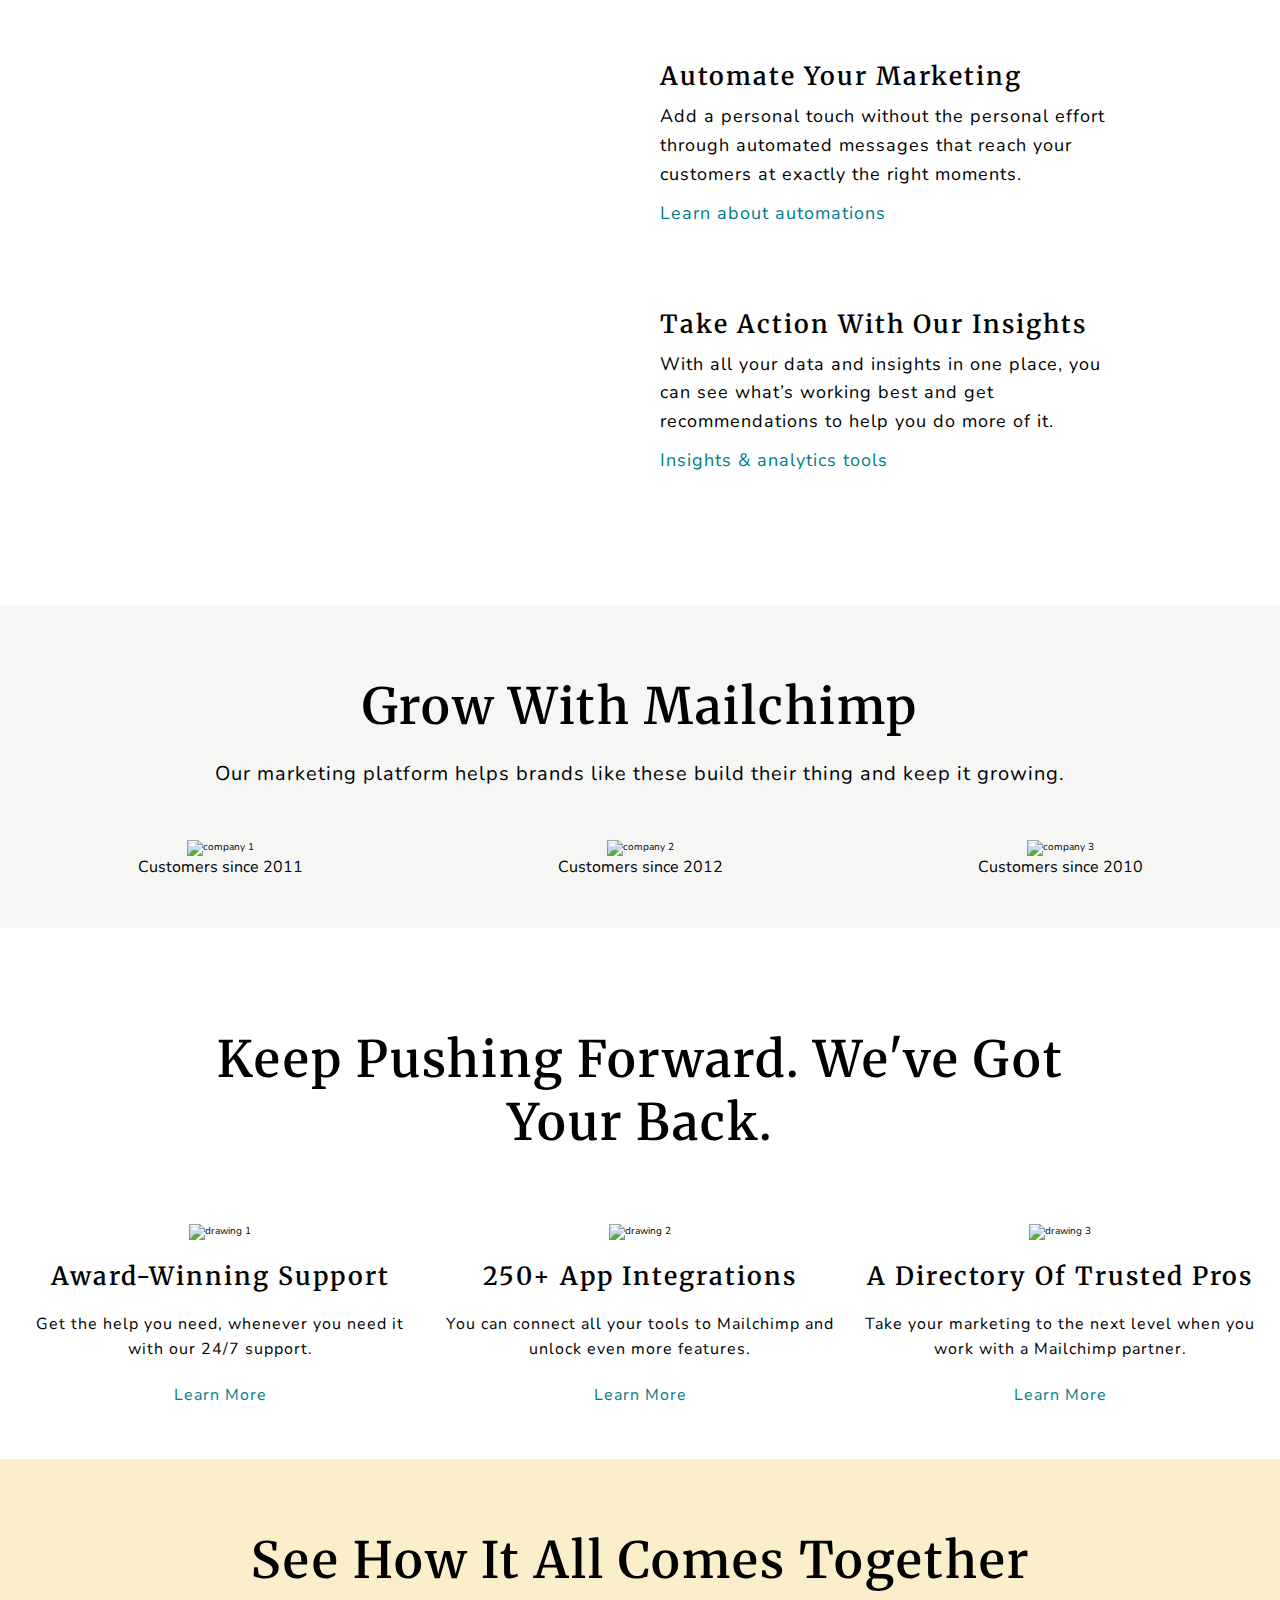
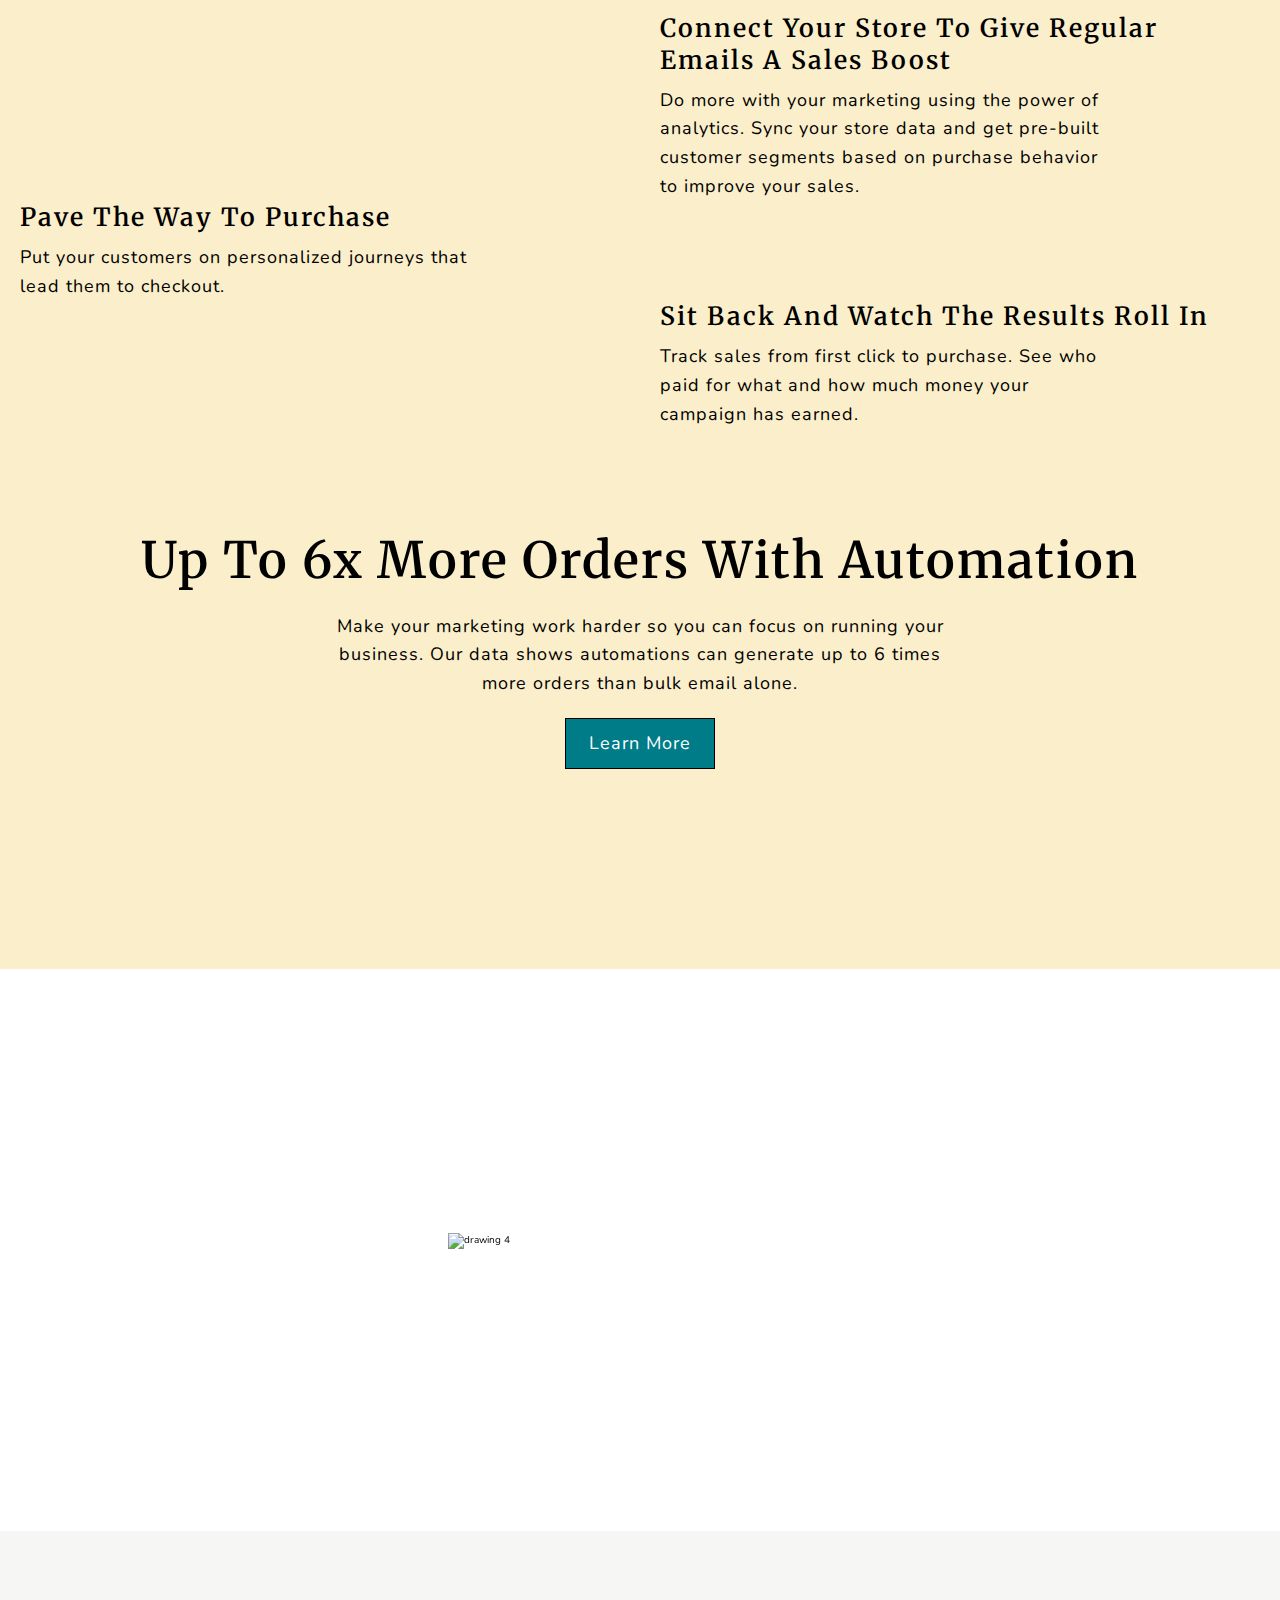
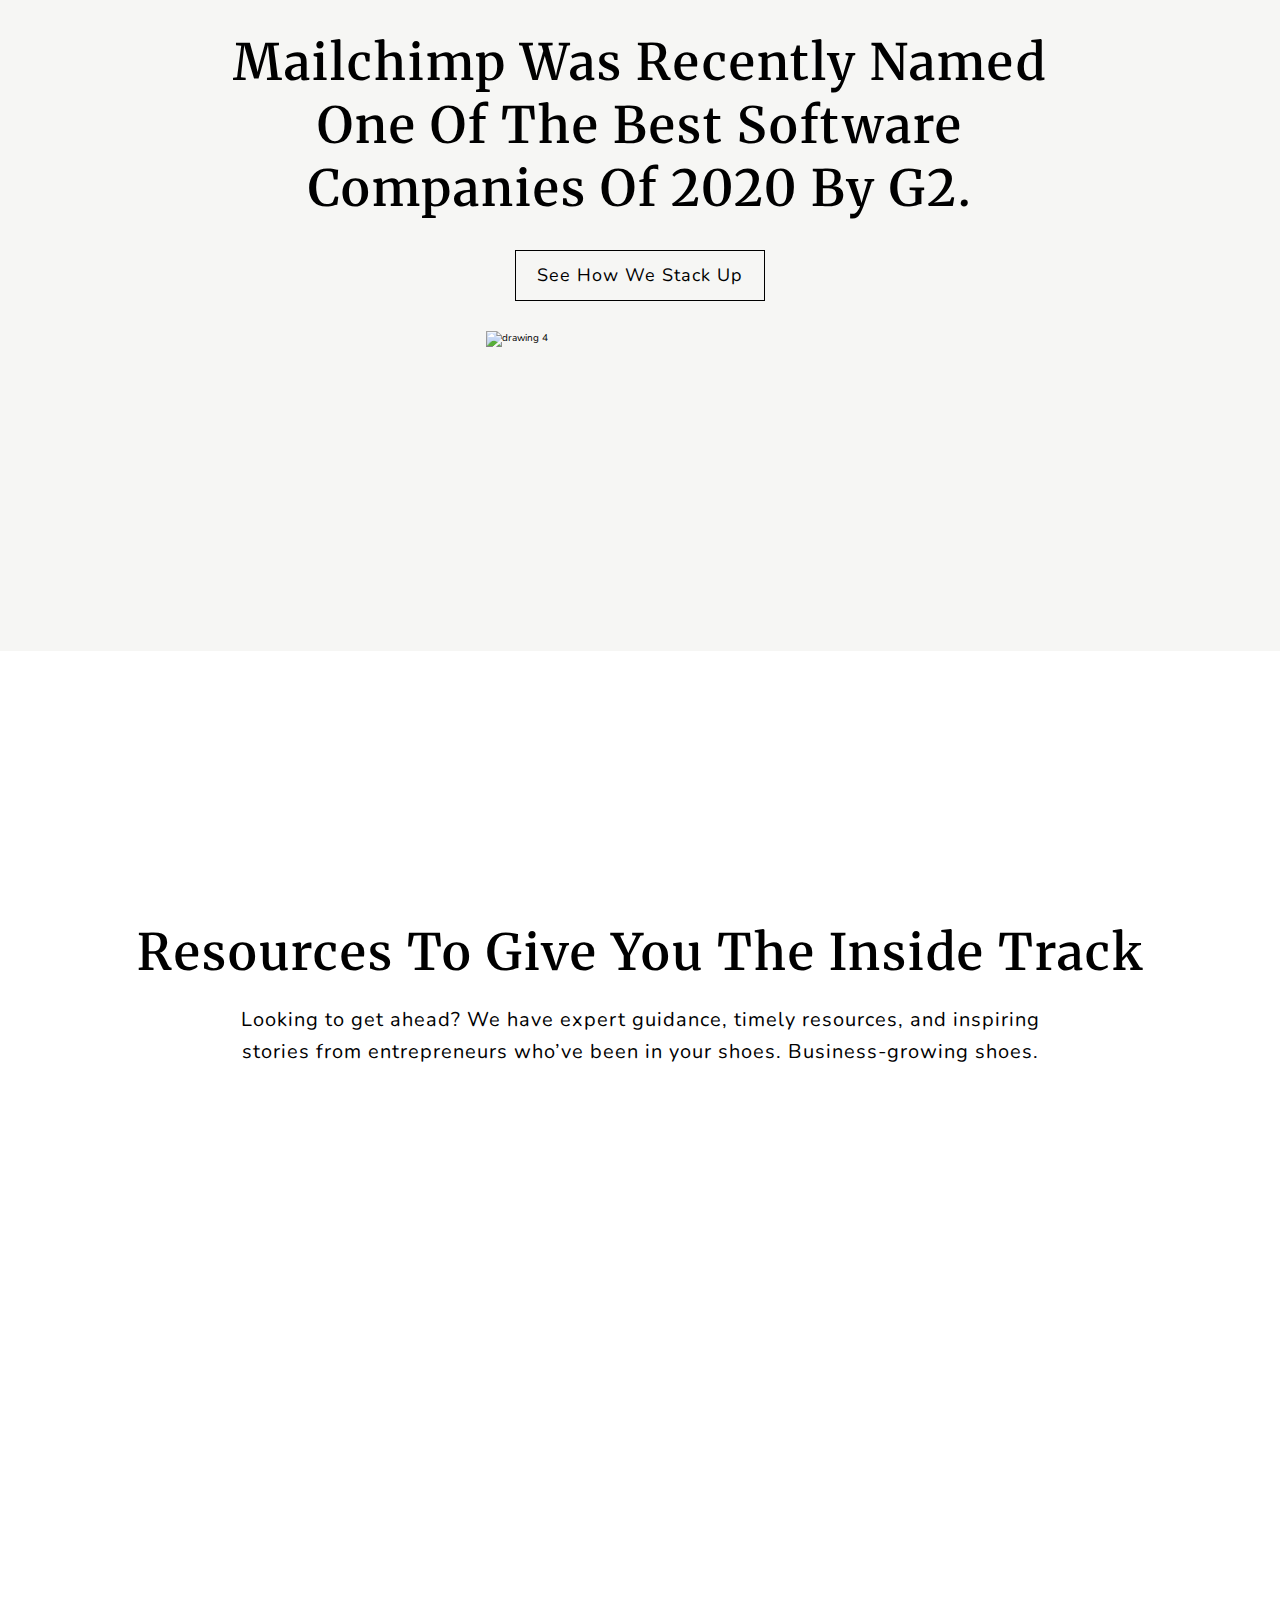
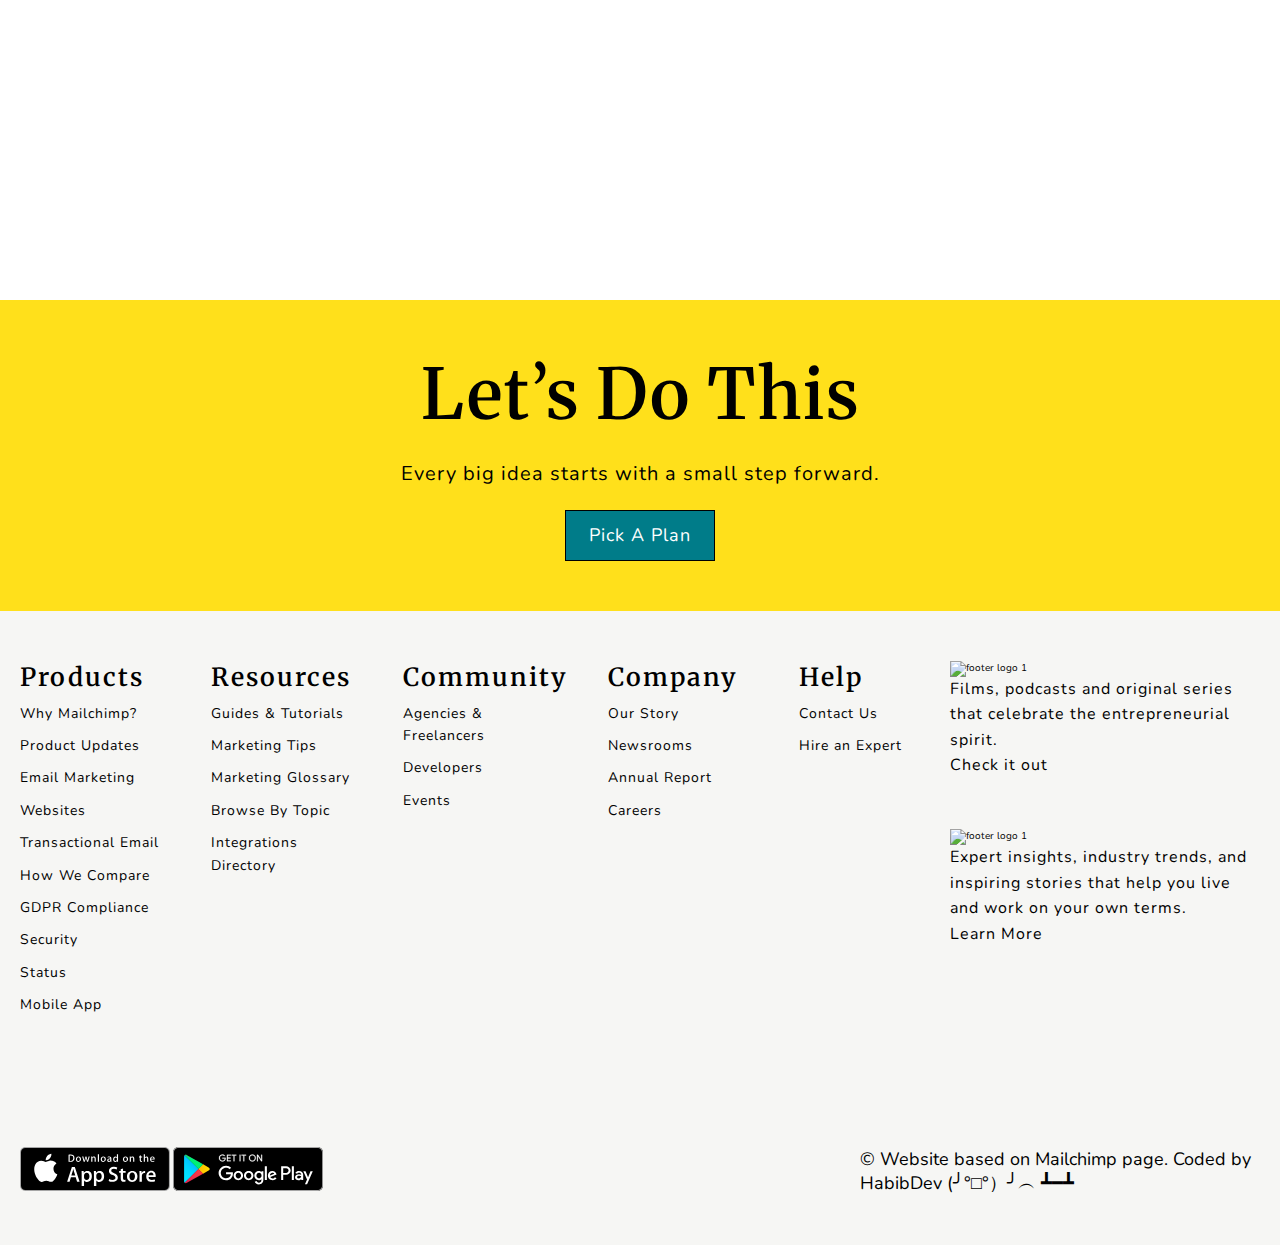
==== commit e67dca8f: "fixed overflow issues" ====
--- a/index.html
+++ b/index.html
@@ -3,6 +3,7 @@
   <head>
     <meta charset="UTF-8" />
     <meta name="viewport" content="width=device-width, initial-scale=1.0" />
+    <link rel="stylesheet" href="https://unpkg.com/aos@next/dist/aos.css" />
     <link
       rel="stylesheet"
       href="https://cdnjs.cloudflare.com/ajax/libs/font-awesome/5.15.1/css/all.min.css"
@@ -14,7 +15,7 @@
     <title>Mailchimp Clone</title>
   </head>
   <body>
-    <!-- TODO make responsive |  aos.js | add hamburger menu | back to top button | login | signup -->
+    <!-- TODO add hamburger menu | back to top button | login | signup -->
     <div class="wrapper">
       <!-- NAV -->
       <nav class="navigation">
@@ -39,7 +40,7 @@
       <!-- HERO -->
       <header class="hero">
         <div class="hero-content">
-          <div class="hero-content-left">
+          <div class="hero-content-left" data-aos="fade-right">
             <h1>Marketing smarts for big ideas</h1>
             <p>
               Mailchimp helps small businesses do big things, with the right
@@ -47,7 +48,7 @@
             </p>
             <button class="btn">Pick A Plan</button>
           </div>
-          <div class="hero-content-right">
+          <div class="hero-content-right" data-aos="fade-left">
             <img src="images/home/drawing6.png" alt="illustration" />
           </div>
         </div>
@@ -76,12 +77,12 @@
                 <i class="fas fa-arrow-right"></i>
               </a>
             </div>
-            <div class="about-content-img">
+            <div class="about-content-img" data-aos="fade-up">
               <img src="images/home/sectionimg1.png" alt="about image 1" />
             </div>
           </div>
           <div class="about-content">
-            <div class="about-content-img">
+            <div class="about-content-img" data-aos="fade-up">
               <img src="images/home/sectionimg2.png" alt="about image 2" />
             </div>
             <div class="about-content-info">
@@ -102,7 +103,7 @@
         <section class="features">
           <h2>We'll help you</h2>
           <div class="feature-content">
-            <div class="feature-img">
+            <div class="feature-img" data-aos="fade-up">
               <img src="images/home/sectionimg3.jpg" alt="feature 1" />
             </div>
             <div class="feature-info">
@@ -116,7 +117,7 @@
             </div>
           </div>
           <div class="feature-content">
-            <div class="feature-img">
+            <div class="feature-img" data-aos="fade-up">
               <img src="images/home/sectionimg4.jpg" alt="feature 2" />
             </div>
             <div class="feature-info">
@@ -130,7 +131,7 @@
             </div>
           </div>
           <div class="feature-content">
-            <div class="feature-img">
+            <div class="feature-img" data-aos="fade-up">
               <img src="images/home/sectionimg5.jpg" alt="feature 3" />
             </div>
             <div class="feature-info">
@@ -144,7 +145,7 @@
             </div>
           </div>
           <div class="feature-content">
-            <div class="feature-img">
+            <div class="feature-img" data-aos="fade-up">
               <img src="images/home/sectionimg6.jpg" alt="feature 4" />
             </div>
             <div class="feature-info">
@@ -225,7 +226,7 @@
             <h2>See how it all comes together</h2>
           </div>
           <div class="campaign-content">
-            <div class="campaign-img">
+            <div class="campaign-img" data-aos="fade-down">
               <img src="images/home/campaign1.png" alt="campaign img 1" />
             </div>
             <div class="campaign-info">
@@ -245,12 +246,12 @@
                 checkout.
               </p>
             </div>
-            <div class="campaign-img">
+            <div class="campaign-img" data-aos="fade-up">
               <img src="images/home/campaign2.png" alt="campaign img 2" />
             </div>
           </div>
           <div class="campaign-content">
-            <div class="campaign-img">
+            <div class="campaign-img" data-aos="fade-down">
               <img src="images/home/campaign3.png" alt="campaign img 3" />
             </div>
             <div class="campaign-info">
@@ -277,7 +278,7 @@
         <!-- END OF CAMPAIGN -->
         <!-- QUOTE -->
         <section class="quote">
-          <div class="quote-info">
+          <div class="quote-info" data-aos="fade-right">
             <img
               src="images/home/quotelogo.png"
               alt="customer company's logo"
@@ -301,7 +302,7 @@
             </div>
             <small>Results not typical</small>
           </div>
-          <div class="quote-img">
+          <div class="quote-img" data-aos="fade-left">
             <img src="images/home/quoteimg.jpg" alt="happy customers" />
           </div>
         </section>
@@ -331,7 +332,7 @@
             </p>
           </div>
           <div class="articles-grid-container-1">
-            <article class="article-1">
+            <article class="article-1" data-aos="fade-down">
               <small>DIRECTORY</small>
               <h4>Buy Local With Our Business Directory</h4>
               <p>
@@ -341,7 +342,7 @@
               </p>
               <button class="btn">Shop Small</button>
             </article>
-            <article class="article-2">
+            <article class="article-2" data-aos="fade-up">
               <img src="images/home/gridimg1.jpg" alt="grid image 1" />
               <small>SERIES</small>
               <h4>Second Act is Back</h4>
@@ -354,12 +355,12 @@
             </article>
           </div>
           <div class="articles-grid-container-2">
-            <article class="article-3">
+            <article class="article-3" data-aos="fade-down">
               <small>BRIEFING</small>
               <h4>How to be smarter with your time</h4>
               <button class="btn-trans">Learn More</button>
             </article>
-            <article class="article-4">
+            <article class="article-4" data-aos="fade-up">
               <img src="images/home/gridimg2.jpg" alt="grid img 2" />
               <small>RESOURCES</small>
               <h4>
@@ -506,5 +507,9 @@
       <!-- END OF FOOTER -->
     </div>
     <script src="js/app.js"></script>
+    <script src="https://unpkg.com/aos@next/dist/aos.js"></script>
+    <script>
+      AOS.init({ offset: 400, duration: 1000 });
+    </script>
   </body>
 </html>
--- a/css/main.min.css
+++ b/css/main.min.css
@@ -1 +1 @@
-@import url("https://fonts.googleapis.com/css2?family=Merriweather:wght@300;400;700&family=Nunito:wght@300;400;600;700&display=swap");*,*::before,*::after{margin:0;padding:0;box-sizing:border-box;text-decoration:none;list-style:none}html{font-size:62.5%;scroll-behavior:smooth}body{font-family:"Nunito", sans-serif}img{width:100%;object-fit:cover}button{cursor:pointer;outline:0}.wrapper{width:100%;height:100%}.navigation{display:flex;align-items:center;justify-content:space-between;background-color:#ffe01b;position:sticky;top:0;padding:2rem;z-index:1000;overflow:hidden}.navigation-links a{font-weight:400;letter-spacing:0.1rem;line-height:1.6;font-size:1.8rem;color:#000;margin-left:2rem}.navigation-links a:hover{border-bottom:0.2rem solid #000}.navigation-links a:nth-child(1){margin-left:0}@media (max-width: 900px){.navigation-links{display:none}}.navigation-logo{width:8rem}@media (max-width: 600px){.navigation-logo{width:5rem}}.navigation-right{display:flex;align-items:center}@media (max-width: 600px){.navigation-right{width:90%}}@media (max-width: 900px){.navigation-right i{display:none}}.navigation-right a{color:#000;font-size:2.5rem;margin-right:2rem}@media (max-width: 900px){.navigation-right .btn,.navigation-right .btn-trans,.navigation-right .btn-trans{display:none}}.section-heading{text-align:center}.section-heading h2{font-weight:600;letter-spacing:0.2rem;text-transform:capitalize;font-family:"Merriweather", cursive;font-size:5rem;margin:2rem 0}@media (max-width: 450px){.section-heading h2{font-size:3rem}}.section-heading p{font-weight:400;letter-spacing:0.1rem;line-height:1.6;font-size:2rem;width:70%;margin:0 auto;margin-bottom:2rem}@media (max-width: 750px){.section-heading p{width:100%}}.footer{background-color:#f6f6f4}.footer-top{max-width:1300px;margin:0 auto;padding:5rem 2rem;display:grid;grid-template-columns:3fr 1fr}@media (max-width: 900px){.footer-top{grid-template-columns:1fr}}.footer-top-links{display:grid;grid-template-columns:repeat(5, 1fr);grid-gap:4rem;margin-bottom:2rem}@media (max-width: 1150px){.footer-top-links{grid-template-columns:repeat(3, 1fr)}}@media (max-width: 600px){.footer-top-links{grid-template-columns:1fr;grid-gap:2rem}}.footer-top-links h4{font-weight:600;letter-spacing:0.2rem;text-transform:capitalize;font-family:"Merriweather", cursive;font-size:2.5rem;margin-bottom:1rem}.footer-top-links li{margin-bottom:1rem}.footer-top-links a{font-weight:400;letter-spacing:0.1rem;line-height:1.6;font-size:1.4rem;color:#000}.footer-top-links a:hover{text-decoration:underline}@media (max-width: 900px){.footer-top-right img{width:20rem}}.footer-top-right .right-col:nth-child(1){margin-bottom:5rem}.footer-top-right p{font-weight:400;letter-spacing:0.1rem;line-height:1.6;font-size:1.6rem}@media (max-width: 900px){.footer-top-right p{width:70%}}.footer-top-right a{font-weight:400;letter-spacing:0.1rem;line-height:1.6;font-size:1.6rem;color:#000}.footer-top-right a i{font-size:1.6rem;transition:margin 0.3s ease;margin-left:0.5rem}.footer-top-right a:hover i{margin-left:1.5rem}.footer-bottom{max-width:1300px;margin:0 auto;padding:5rem 2rem;display:grid;grid-template-columns:repeat(3, 1fr);align-items:center;grid-gap:2rem}@media (max-width: 900px){.footer-bottom{grid-template-columns:repeat(2, 1fr)}}@media (max-width: 600px){.footer-bottom{grid-template-columns:1fr}}.footer-bottom .app-stores img{width:15rem}.footer-bottom .social-links a{font-size:2.5rem;color:#000;transition:color 0.2s ease;margin-left:2rem}.footer-bottom .social-links a:hover{color:#007c89}.footer-bottom .copyright{font-size:1.8rem}.btn,.btn-trans{font-weight:400;letter-spacing:0.1rem;line-height:1.6;background-color:#007c89;color:#fff;padding:1rem;width:15rem;font-family:inherit;border:0.1rem solid #000;font-size:1.8rem;transition:background-color 0.2s ease;z-index:10}@media (max-width: 600px){.btn,.btn-trans{width:90%}}.btn:hover,.btn-trans:hover{background-color:#006570}.btn-trans{background-color:transparent;color:#000;margin:0 1rem;transition:background-color 0.2s ease}.btn-trans:hover{background-color:#006570;color:#fff}.hero{background-color:#ffe01b}.hero-content{max-width:1300px;margin:0 auto;display:grid;grid-template-columns:repeat(2, 1fr);align-items:center;justify-content:center;padding:2rem 2rem}@media (max-width: 750px){.hero-content{grid-template-columns:1fr}}.hero-content-left h1{font-weight:600;letter-spacing:0.2rem;text-transform:capitalize;font-family:"Merriweather", cursive;font-size:5rem}.hero-content-left p{font-weight:400;letter-spacing:0.1rem;line-height:1.6;font-size:2rem;margin:1rem 0}.about{max-width:1300px;margin:0 auto;padding:5rem 2rem}.about-content{display:grid;grid-template-columns:repeat(2, 1fr);grid-gap:4rem;align-items:center}@media (max-width: 750px){.about-content{grid-template-columns:1fr}}@media (max-width: 750px){.about-content-info{order:1}}.about-content-info h3{font-weight:600;letter-spacing:0.2rem;text-transform:capitalize;font-family:"Merriweather", cursive;font-size:3rem}.about-content-info p{font-weight:400;letter-spacing:0.1rem;line-height:1.6;font-size:2rem;margin:1rem 0}.about-content-info a{font-weight:400;letter-spacing:0.1rem;line-height:1.6;font-size:1.8rem;color:#007c89;display:flex;align-items:center}.about-content-info a i{font-size:2.5rem;color:#ffe01b;transition:margin 0.3s ease;margin-left:0.5rem}.about-content-info a:hover i{margin-left:1.5rem}.features{max-width:1300px;margin:0 auto;padding:5rem 2rem}.features h2{font-weight:600;letter-spacing:0.2rem;text-transform:capitalize;font-family:"Merriweather", cursive;font-size:5rem;margin-bottom:2rem}.features .feature-content{display:grid;grid-template-columns:repeat(2, 1fr);grid-gap:4rem;align-items:center;margin-bottom:8rem}@media (max-width: 750px){.features .feature-content{grid-template-columns:1fr}}.features .feature-content h3{font-weight:600;letter-spacing:0.2rem;text-transform:capitalize;font-family:"Merriweather", cursive;font-size:2.5rem}.features .feature-content p{font-weight:400;letter-spacing:0.1rem;line-height:1.6;font-size:1.8rem;width:75%;margin:1rem 0}@media (max-width: 600px){.features .feature-content p{width:100%}}.features .feature-content a{font-weight:400;letter-spacing:0.1rem;line-height:1.6;font-size:1.8rem;color:#007c89}.features .feature-content a:hover{border-bottom:0.2rem solid #007c89}.companies{padding:5rem 2rem;background-color:#f6f6f4}.companies .company-logos{max-width:1300px;margin:0 auto;display:grid;grid-template-columns:repeat(3, 1fr);grid-gap:2rem;text-align:center;margin-top:5rem}@media (max-width: 750px){.companies .company-logos{grid-template-columns:1fr}}.companies .company-logos img{width:20rem}.companies .company-logos p{font-size:1.6rem}.drawings{max-width:1300px;margin:0 auto;padding:5rem 2rem}.drawings h2{width:70%;margin:auto;margin:5rem auto}@media (max-width: 750px){.drawings h2{width:100%}}.drawings-content{display:grid;grid-template-columns:repeat(3, 1fr);grid-gap:2rem;align-items:center;text-align:center}@media (max-width: 750px){.drawings-content{grid-template-columns:1fr}}.drawings-content img{width:15rem;margin:2rem 0}.drawings-content h3{font-weight:600;letter-spacing:0.2rem;text-transform:capitalize;font-family:"Merriweather", cursive;font-size:2.5rem}.drawings-content p{font-weight:400;letter-spacing:0.1rem;line-height:1.6;font-size:1.6rem;margin:2rem 0}.drawings-content a{font-weight:400;letter-spacing:0.1rem;line-height:1.6;font-size:1.6rem;color:#007c89}.drawings-content a:hover{border-bottom:0.2rem solid #007c89}.campaign{padding:5rem 2rem;background-color:#fbeeca;position:relative}@media (max-width: 750px){.campaign .section-heading{margin-bottom:5rem}}.campaign-content{max-width:1300px;margin:0 auto;display:grid;grid-template-columns:repeat(2, 1fr);grid-gap:4rem;align-items:center}@media (max-width: 750px){.campaign-content{grid-template-columns:1fr}}.campaign-content-info h3{font-size:2.5rem}@media (max-width: 750px){.campaign-info{order:-1}}.campaign-info h3{font-weight:600;letter-spacing:0.2rem;text-transform:capitalize;font-family:"Merriweather", cursive;font-size:2.5rem;margin-bottom:1rem}.campaign-info p{font-weight:400;letter-spacing:0.1rem;line-height:1.6;font-size:1.8rem;width:75%}@media (max-width: 750px){.campaign-info p{width:100%}}.campaign-bottom{display:flex;flex-direction:column;justify-content:center;align-items:center;text-align:center;margin:10rem 0 15rem 0}.campaign-bottom h2{font-weight:600;letter-spacing:0.2rem;text-transform:capitalize;font-family:"Merriweather", cursive;font-size:5rem}@media (max-width: 450px){.campaign-bottom h2{font-size:3rem}}.campaign-bottom p{font-weight:400;letter-spacing:0.1rem;line-height:1.6;font-size:1.8rem;width:50%;margin:2rem 0}@media (max-width: 750px){.campaign-bottom p{width:100%}}.campaign .overflow-image{position:absolute;bottom:-28rem;left:35%}@media (max-width: 1150px){.campaign .overflow-image{left:25%}}@media (max-width: 750px){.campaign .overflow-image{bottom:-15rem;left:20%;width:35rem}}@media (max-width: 450px){.campaign .overflow-image{bottom:-15rem;left:10%;width:80%}}.quote{padding:5rem 2rem;max-width:1300px;margin:0 auto;display:grid;grid-template-columns:repeat(2, 1fr);grid-gap:4rem;align-items:center;text-align:center;margin-top:25rem}@media (max-width: 900px){.quote{grid-template-columns:1fr}}.quote-info img{width:15rem}.quote-info p{font-weight:400;letter-spacing:0.1rem;line-height:1.6;font-size:1.8rem}.quote-info span{font-weight:600;letter-spacing:0.2rem;text-transform:capitalize;font-family:"Merriweather", cursive;color:#007c89}.quote-info small{font-weight:400;letter-spacing:0.1rem;line-height:1.6;font-size:1.4rem}.quote-info h4{font-weight:600;letter-spacing:0.2rem;text-transform:capitalize;font-family:"Merriweather", cursive;font-size:2rem}.quote-stats{display:flex;justify-content:space-evenly;margin:2rem}.quote-stats .stat:nth-child(2){margin-left:2rem}.award{padding:5rem 2rem;background-color:#f6f6f4;position:relative}.award-info{max-width:1300px;margin:0 auto;display:flex;flex-direction:column;justify-content:center;align-items:center;text-align:center;margin-bottom:30rem}.award-info h2{font-weight:600;letter-spacing:0.2rem;text-transform:capitalize;font-family:"Merriweather", cursive;font-size:5rem;margin:5rem 0 3rem 0;width:70%}@media (max-width: 750px){.award-info h2{width:100%}}@media (max-width: 450px){.award-info h2{font-size:3rem}}.award-info .btn,.award-info .btn-trans{width:25rem}.award-img{position:absolute;top:40rem;left:38%}@media (max-width: 1150px){.award-img{top:50rem;left:25%}}@media (max-width: 750px){.award-img{top:70rem;left:25%;width:30rem}}@media (max-width: 450px){.award-img{top:50rem;left:10%;width:80%}}.articles{padding:5rem 2rem;max-width:1300px;margin:0 auto;margin-top:20rem}.articles-grid-container-1,.articles-grid-container-2{display:grid;grid-template-columns:2fr 1fr;grid-gap:2rem;align-items:center;margin-top:10rem}@media (max-width: 900px){.articles-grid-container-1,.articles-grid-container-2{grid-template-columns:1fr}}.articles-grid-container-1 small,.articles-grid-container-2 small{font-weight:400;letter-spacing:0.1rem;line-height:1.6;font-size:1.6rem;display:block}.articles-grid-container-1 h4,.articles-grid-container-2 h4{font-weight:600;letter-spacing:0.2rem;text-transform:capitalize;font-family:"Merriweather", cursive;font-size:3rem}.articles-grid-container-1 p,.articles-grid-container-2 p{font-weight:400;letter-spacing:0.1rem;line-height:1.6;font-size:2rem;margin:2rem 0}.articles-grid-container-1 a,.articles-grid-container-2 a{color:#007c89;font-size:1.8rem}.articles-grid-container-1 a:hover,.articles-grid-container-2 a:hover{border-bottom:0.2rem solid #007c89}.articles-grid-container-1 img,.articles-grid-container-2 img{width:50rem}@media (max-width: 600px){.articles-grid-container-1 img,.articles-grid-container-2 img{width:100%}}.articles-grid-container-1 .article-1,.articles-grid-container-2 .article-1{display:flex;flex-direction:column;justify-content:center;align-items:center;text-align:center;background-color:#fbf5fe;height:70%;padding:2rem;border-radius:0.5rem;box-shadow:0.5rem 0.5rem 1rem #f2f2f2}@media (max-width: 900px){.articles-grid-container-1 .article-1,.articles-grid-container-2 .article-1{height:100%}}.articles-grid-container-1 .article-2,.articles-grid-container-2 .article-2{border:0.3rem solid #000;padding:2rem;border-radius:0.5rem;box-shadow:0.5rem 0.5rem 1rem #f2f2f2}.articles-grid-container-1 .article-2 img,.articles-grid-container-2 .article-2 img{border-radius:0.5rem;border:0.3rem solid #000}.articles-grid-container-2{grid-template-columns:1fr 2fr;margin-top:4rem}@media (max-width: 900px){.articles-grid-container-2{grid-template-columns:1fr}}.articles-grid-container-2 small{display:block}.articles-grid-container-2 .article-3{display:flex;flex-direction:column;justify-content:center;align-items:center;text-align:center;background-color:#ffe01b;height:50%;border-radius:0.5rem;box-shadow:0.5rem 0.5rem 1rem #f2f2f2;padding:2rem}@media (max-width: 900px){.articles-grid-container-2 .article-3{height:100%;padding:2rem 0}}.articles-grid-container-2 .article-3 .btn-trans{margin-top:2rem}.articles-grid-container-2 .article-4{background-color:#fbeeca;padding:2rem;border-radius:0.5rem;box-shadow:0.5rem 0.5rem 1rem #f2f2f2;color:#000}.articles-grid-container-2 .article-4 img{border:0.3rem solid #000;border-radius:0.5rem;width:50rem}@media (max-width: 600px){.articles-grid-container-2 .article-4 img{width:100%}}.banner{background-color:#ffe01b}.banner-content{max-width:1300px;margin:0 auto;padding:5rem 2rem;display:flex;flex-direction:column;justify-content:center;align-items:center;text-align:center}.banner-content h3{font-weight:600;letter-spacing:0.2rem;text-transform:capitalize;font-family:"Merriweather", cursive;font-size:7rem}@media (max-width: 450px){.banner-content h3{font-size:3rem}}.banner-content p{font-weight:400;letter-spacing:0.1rem;line-height:1.6;font-size:2rem;margin:2rem 0}
+@import url("https://fonts.googleapis.com/css2?family=Merriweather:wght@300;400;700&family=Nunito:wght@300;400;600;700&display=swap");*,*::before,*::after{margin:0;padding:0;box-sizing:border-box;text-decoration:none;list-style:none}html{font-size:62.5%;scroll-behavior:smooth}body{font-family:"Nunito", sans-serif}img{width:100%;object-fit:cover}button{cursor:pointer;outline:0}.wrapper{width:100%;height:100%}.navigation{display:flex;align-items:center;justify-content:space-between;background-color:#ffe01b;position:sticky;top:0;padding:0 2rem;z-index:1000;overflow:hidden}.navigation-links a{font-weight:400;letter-spacing:0.1rem;line-height:1.6;font-size:1.8rem;color:#000;margin-left:2rem}.navigation-links a:hover{border-bottom:0.2rem solid #000}.navigation-links a:nth-child(1){margin-left:0}@media (max-width: 900px){.navigation-links{display:none}}.navigation-logo{width:8rem}@media (max-width: 600px){.navigation-logo{width:5rem}}.navigation-right{display:flex;align-items:center}@media (max-width: 600px){.navigation-right{width:90%}}@media (max-width: 900px){.navigation-right i{display:none}}.navigation-right a{color:#000;font-size:2.5rem;margin-right:2rem}@media (max-width: 900px){.navigation-right .btn,.navigation-right .btn-trans,.navigation-right .btn-trans{display:none}}.section-heading{text-align:center}.section-heading h2{font-weight:600;letter-spacing:0.2rem;text-transform:capitalize;font-family:"Merriweather", cursive;font-size:5rem;margin:2rem 0}@media (max-width: 450px){.section-heading h2{font-size:3rem}}.section-heading p{font-weight:400;letter-spacing:0.1rem;line-height:1.6;font-size:2rem;width:70%;margin:0 auto;margin-bottom:2rem}@media (max-width: 750px){.section-heading p{width:100%}}.footer{background-color:#f6f6f4}.footer-top{max-width:1300px;margin:0 auto;padding:5rem 2rem;display:grid;grid-template-columns:3fr 1fr}@media (max-width: 900px){.footer-top{grid-template-columns:1fr}}.footer-top-links{display:grid;grid-template-columns:repeat(5, 1fr);grid-gap:4rem;margin-bottom:2rem}@media (max-width: 1150px){.footer-top-links{grid-template-columns:repeat(3, 1fr)}}@media (max-width: 600px){.footer-top-links{grid-template-columns:1fr;grid-gap:2rem}}.footer-top-links h4{font-weight:600;letter-spacing:0.2rem;text-transform:capitalize;font-family:"Merriweather", cursive;font-size:2.5rem;margin-bottom:1rem}.footer-top-links li{margin-bottom:1rem}.footer-top-links a{font-weight:400;letter-spacing:0.1rem;line-height:1.6;font-size:1.4rem;color:#000}.footer-top-links a:hover{text-decoration:underline}@media (max-width: 900px){.footer-top-right img{width:20rem}}.footer-top-right .right-col:nth-child(1){margin-bottom:5rem}.footer-top-right p{font-weight:400;letter-spacing:0.1rem;line-height:1.6;font-size:1.6rem}@media (max-width: 900px){.footer-top-right p{width:70%}}.footer-top-right a{font-weight:400;letter-spacing:0.1rem;line-height:1.6;font-size:1.6rem;color:#000}.footer-top-right a i{font-size:1.6rem;transition:margin 0.3s ease;margin-left:0.5rem}.footer-top-right a:hover i{margin-left:1.5rem}.footer-bottom{max-width:1300px;margin:0 auto;padding:5rem 2rem;display:grid;grid-template-columns:repeat(3, 1fr);align-items:center;grid-gap:2rem}@media (max-width: 900px){.footer-bottom{grid-template-columns:repeat(2, 1fr)}}@media (max-width: 600px){.footer-bottom{grid-template-columns:1fr}}.footer-bottom .app-stores img{width:15rem}.footer-bottom .social-links a{font-size:2.5rem;color:#000;transition:color 0.2s ease;margin-left:2rem}.footer-bottom .social-links a:hover{color:#007c89}.footer-bottom .copyright{font-size:1.8rem}.btn,.btn-trans{font-weight:400;letter-spacing:0.1rem;line-height:1.6;background-color:#007c89;color:#fff;padding:1rem;width:15rem;font-family:inherit;border:0.1rem solid #000;font-size:1.8rem;transition:background-color 0.2s ease;z-index:10}@media (max-width: 600px){.btn,.btn-trans{width:90%}}.btn:hover,.btn-trans:hover{background-color:#006570}.btn-trans{background-color:transparent;color:#000;margin:0 1rem;transition:background-color 0.2s ease}.btn-trans:hover{background-color:#006570;color:#fff}.hero{background-color:#ffe01b;overflow:hidden}.hero-content{max-width:1300px;margin:0 auto;display:grid;grid-template-columns:repeat(2, 1fr);align-items:center;justify-content:center;padding:2rem 2rem}@media (max-width: 750px){.hero-content{grid-template-columns:1fr}}.hero-content-left h1{font-weight:600;letter-spacing:0.2rem;text-transform:capitalize;font-family:"Merriweather", cursive;font-size:5rem}.hero-content-left p{font-weight:400;letter-spacing:0.1rem;line-height:1.6;font-size:2rem;margin:1rem 0}.about{max-width:1300px;margin:0 auto;padding:5rem 2rem;overflow:hidden}.about-content{display:grid;grid-template-columns:repeat(2, 1fr);grid-gap:4rem;align-items:center}@media (max-width: 750px){.about-content{grid-template-columns:1fr}}@media (max-width: 750px){.about-content-info{order:1}}.about-content-info h3{font-weight:600;letter-spacing:0.2rem;text-transform:capitalize;font-family:"Merriweather", cursive;font-size:3rem}.about-content-info p{font-weight:400;letter-spacing:0.1rem;line-height:1.6;font-size:2rem;margin:1rem 0}.about-content-info a{font-weight:400;letter-spacing:0.1rem;line-height:1.6;font-size:1.8rem;color:#007c89;display:flex;align-items:center}.about-content-info a i{font-size:2.5rem;color:#ffe01b;transition:margin 0.3s ease;margin-left:0.5rem}.about-content-info a:hover i{margin-left:1.5rem}.features{max-width:1300px;margin:0 auto;padding:5rem 2rem;overflow:hidden}.features h2{font-weight:600;letter-spacing:0.2rem;text-transform:capitalize;font-family:"Merriweather", cursive;font-size:5rem;margin-bottom:2rem}.features .feature-content{display:grid;grid-template-columns:repeat(2, 1fr);grid-gap:4rem;align-items:center;margin-bottom:8rem}@media (max-width: 750px){.features .feature-content{grid-template-columns:1fr}}.features .feature-content h3{font-weight:600;letter-spacing:0.2rem;text-transform:capitalize;font-family:"Merriweather", cursive;font-size:2.5rem}.features .feature-content p{font-weight:400;letter-spacing:0.1rem;line-height:1.6;font-size:1.8rem;width:75%;margin:1rem 0}@media (max-width: 600px){.features .feature-content p{width:100%}}.features .feature-content a{font-weight:400;letter-spacing:0.1rem;line-height:1.6;font-size:1.8rem;color:#007c89}.features .feature-content a:hover{border-bottom:0.2rem solid #007c89}.companies{padding:5rem 2rem;background-color:#f6f6f4;overflow:hidden}.companies .company-logos{max-width:1300px;margin:0 auto;display:grid;grid-template-columns:repeat(3, 1fr);grid-gap:2rem;text-align:center;margin-top:5rem}@media (max-width: 750px){.companies .company-logos{grid-template-columns:1fr}}.companies .company-logos img{width:20rem}.companies .company-logos p{font-size:1.6rem}.drawings{max-width:1300px;margin:0 auto;padding:5rem 2rem;overflow:hidden}.drawings h2{width:70%;margin:auto;margin:5rem auto}@media (max-width: 750px){.drawings h2{width:100%}}.drawings-content{display:grid;grid-template-columns:repeat(3, 1fr);grid-gap:2rem;align-items:center;text-align:center}@media (max-width: 750px){.drawings-content{grid-template-columns:1fr}}.drawings-content img{width:15rem;margin:2rem 0}.drawings-content h3{font-weight:600;letter-spacing:0.2rem;text-transform:capitalize;font-family:"Merriweather", cursive;font-size:2.5rem}.drawings-content p{font-weight:400;letter-spacing:0.1rem;line-height:1.6;font-size:1.6rem;margin:2rem 0}.drawings-content a{font-weight:400;letter-spacing:0.1rem;line-height:1.6;font-size:1.6rem;color:#007c89}.drawings-content a:hover{border-bottom:0.2rem solid #007c89}.campaign{padding:5rem 2rem;background-color:#fbeeca;position:relative}@media (max-width: 750px){.campaign .section-heading{margin-bottom:5rem}}.campaign-content{max-width:1300px;margin:0 auto;display:grid;grid-template-columns:repeat(2, 1fr);grid-gap:4rem;align-items:center;overflow:hidden}@media (max-width: 750px){.campaign-content{grid-template-columns:1fr}}.campaign-content-info h3{font-size:2.5rem}@media (max-width: 750px){.campaign-info{order:-1}}.campaign-info h3{font-weight:600;letter-spacing:0.2rem;text-transform:capitalize;font-family:"Merriweather", cursive;font-size:2.5rem;margin-bottom:1rem}.campaign-info p{font-weight:400;letter-spacing:0.1rem;line-height:1.6;font-size:1.8rem;width:75%}@media (max-width: 750px){.campaign-info p{width:100%}}.campaign-bottom{display:flex;flex-direction:column;justify-content:center;align-items:center;text-align:center;margin:10rem 0 15rem 0}.campaign-bottom h2{font-weight:600;letter-spacing:0.2rem;text-transform:capitalize;font-family:"Merriweather", cursive;font-size:5rem}@media (max-width: 450px){.campaign-bottom h2{font-size:3rem}}.campaign-bottom p{font-weight:400;letter-spacing:0.1rem;line-height:1.6;font-size:1.8rem;width:50%;margin:2rem 0}@media (max-width: 750px){.campaign-bottom p{width:100%}}.campaign .overflow-image{position:absolute;bottom:-28rem;left:35%;z-index:1000}@media (max-width: 1150px){.campaign .overflow-image{left:25%}}@media (max-width: 750px){.campaign .overflow-image{bottom:-15rem;left:20%;width:35rem}}@media (max-width: 450px){.campaign .overflow-image{bottom:-15rem;left:10%;width:80%}}.quote{padding:5rem 2rem;max-width:1300px;margin:0 auto;display:grid;grid-template-columns:repeat(2, 1fr);grid-gap:4rem;align-items:center;text-align:center;margin-top:25rem;overflow:hidden}@media (max-width: 900px){.quote{grid-template-columns:1fr}}.quote-info img{width:15rem}.quote-info p{font-weight:400;letter-spacing:0.1rem;line-height:1.6;font-size:1.8rem}.quote-info span{font-weight:600;letter-spacing:0.2rem;text-transform:capitalize;font-family:"Merriweather", cursive;color:#007c89}.quote-info small{font-weight:400;letter-spacing:0.1rem;line-height:1.6;font-size:1.4rem}.quote-info h4{font-weight:600;letter-spacing:0.2rem;text-transform:capitalize;font-family:"Merriweather", cursive;font-size:2rem}.quote-stats{display:flex;justify-content:space-evenly;margin:2rem}.quote-stats .stat:nth-child(2){margin-left:2rem}.award{padding:5rem 2rem;background-color:#f6f6f4;position:relative}.award-info{max-width:1300px;margin:0 auto;display:flex;flex-direction:column;justify-content:center;align-items:center;text-align:center;margin-bottom:30rem;overflow:hidden}.award-info h2{font-weight:600;letter-spacing:0.2rem;text-transform:capitalize;font-family:"Merriweather", cursive;font-size:5rem;margin:5rem 0 3rem 0;width:70%}@media (max-width: 750px){.award-info h2{width:100%}}@media (max-width: 450px){.award-info h2{font-size:3rem}}.award-info .btn,.award-info .btn-trans{width:25rem}.award-img{position:absolute;top:40rem;left:38%}@media (max-width: 1150px){.award-img{top:50rem;left:25%}}@media (max-width: 750px){.award-img{top:70rem;left:25%;width:30rem}}@media (max-width: 450px){.award-img{top:50rem;left:10%;width:80%}}.articles{padding:5rem 2rem;max-width:1300px;margin:0 auto;margin-top:20rem;overflow:hidden}.articles-grid-container-1,.articles-grid-container-2{display:grid;grid-template-columns:2fr 1fr;grid-gap:2rem;align-items:center;margin-top:10rem}@media (max-width: 900px){.articles-grid-container-1,.articles-grid-container-2{grid-template-columns:1fr}}.articles-grid-container-1 small,.articles-grid-container-2 small{font-weight:400;letter-spacing:0.1rem;line-height:1.6;font-size:1.6rem;display:block}.articles-grid-container-1 h4,.articles-grid-container-2 h4{font-weight:600;letter-spacing:0.2rem;text-transform:capitalize;font-family:"Merriweather", cursive;font-size:3rem}.articles-grid-container-1 p,.articles-grid-container-2 p{font-weight:400;letter-spacing:0.1rem;line-height:1.6;font-size:2rem;margin:2rem 0}.articles-grid-container-1 a,.articles-grid-container-2 a{color:#007c89;font-size:1.8rem}.articles-grid-container-1 a:hover,.articles-grid-container-2 a:hover{border-bottom:0.2rem solid #007c89}.articles-grid-container-1 img,.articles-grid-container-2 img{width:50rem}@media (max-width: 600px){.articles-grid-container-1 img,.articles-grid-container-2 img{width:100%}}.articles-grid-container-1 .article-1,.articles-grid-container-2 .article-1{display:flex;flex-direction:column;justify-content:center;align-items:center;text-align:center;background-color:#fbf5fe;height:70%;padding:2rem;border-radius:0.5rem;box-shadow:0.5rem 0.5rem 1rem #f2f2f2}@media (max-width: 900px){.articles-grid-container-1 .article-1,.articles-grid-container-2 .article-1{height:100%}}.articles-grid-container-1 .article-2,.articles-grid-container-2 .article-2{border:0.3rem solid #000;padding:2rem;border-radius:0.5rem;box-shadow:0.5rem 0.5rem 1rem #f2f2f2}.articles-grid-container-1 .article-2 img,.articles-grid-container-2 .article-2 img{border-radius:0.5rem;border:0.3rem solid #000}.articles-grid-container-2{grid-template-columns:1fr 2fr;margin-top:4rem}@media (max-width: 900px){.articles-grid-container-2{grid-template-columns:1fr}}.articles-grid-container-2 small{display:block}.articles-grid-container-2 .article-3{display:flex;flex-direction:column;justify-content:center;align-items:center;text-align:center;background-color:#ffe01b;height:50%;border-radius:0.5rem;box-shadow:0.5rem 0.5rem 1rem #f2f2f2;padding:2rem}@media (max-width: 900px){.articles-grid-container-2 .article-3{height:100%;padding:2rem 0}}.articles-grid-container-2 .article-3 .btn-trans{margin-top:2rem}.articles-grid-container-2 .article-4{background-color:#fbeeca;padding:2rem;border-radius:0.5rem;box-shadow:0.5rem 0.5rem 1rem #f2f2f2;color:#000}.articles-grid-container-2 .article-4 img{border:0.3rem solid #000;border-radius:0.5rem;width:50rem}@media (max-width: 600px){.articles-grid-container-2 .article-4 img{width:100%}}.banner{background-color:#ffe01b;overflow:hidden}.banner-content{max-width:1300px;margin:0 auto;padding:5rem 2rem;display:flex;flex-direction:column;justify-content:center;align-items:center;text-align:center}.banner-content h3{font-weight:600;letter-spacing:0.2rem;text-transform:capitalize;font-family:"Merriweather", cursive;font-size:7rem}@media (max-width: 450px){.banner-content h3{font-size:3rem}}.banner-content p{font-weight:400;letter-spacing:0.1rem;line-height:1.6;font-size:2rem;margin:2rem 0}
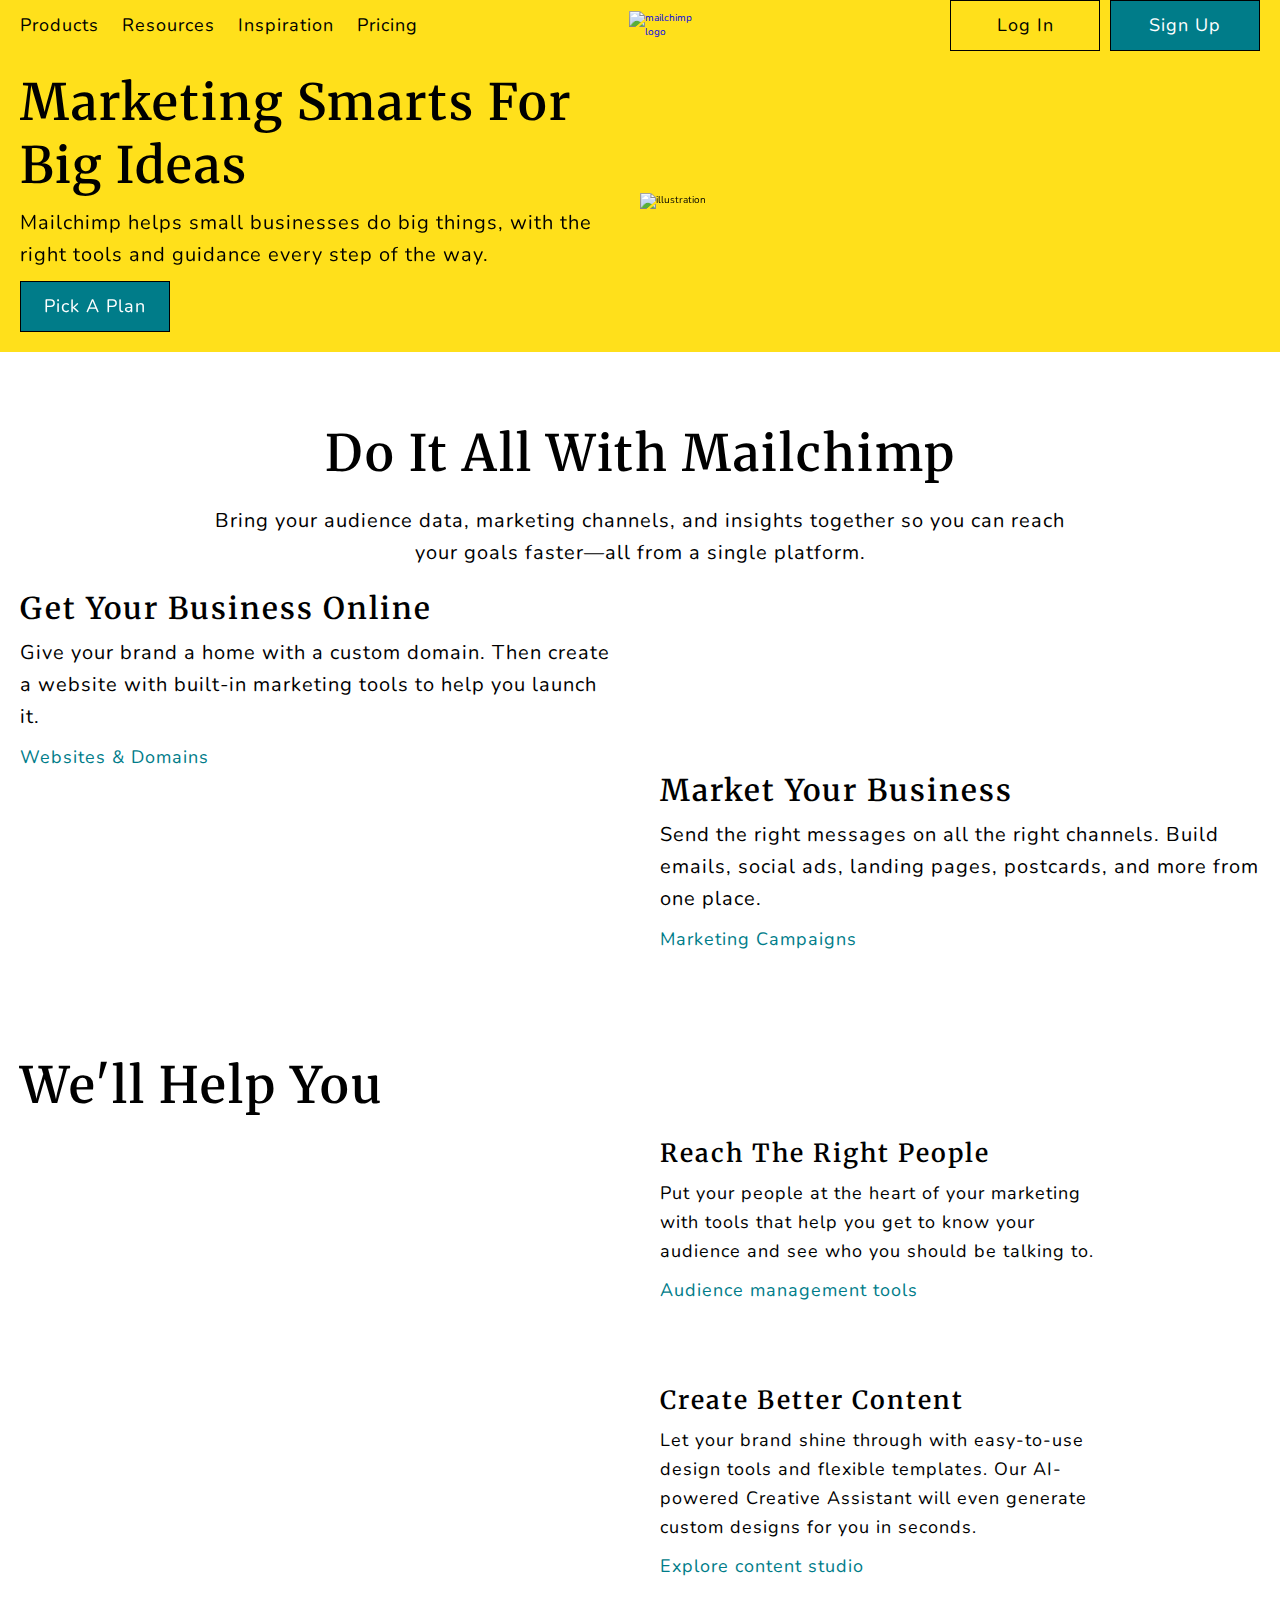
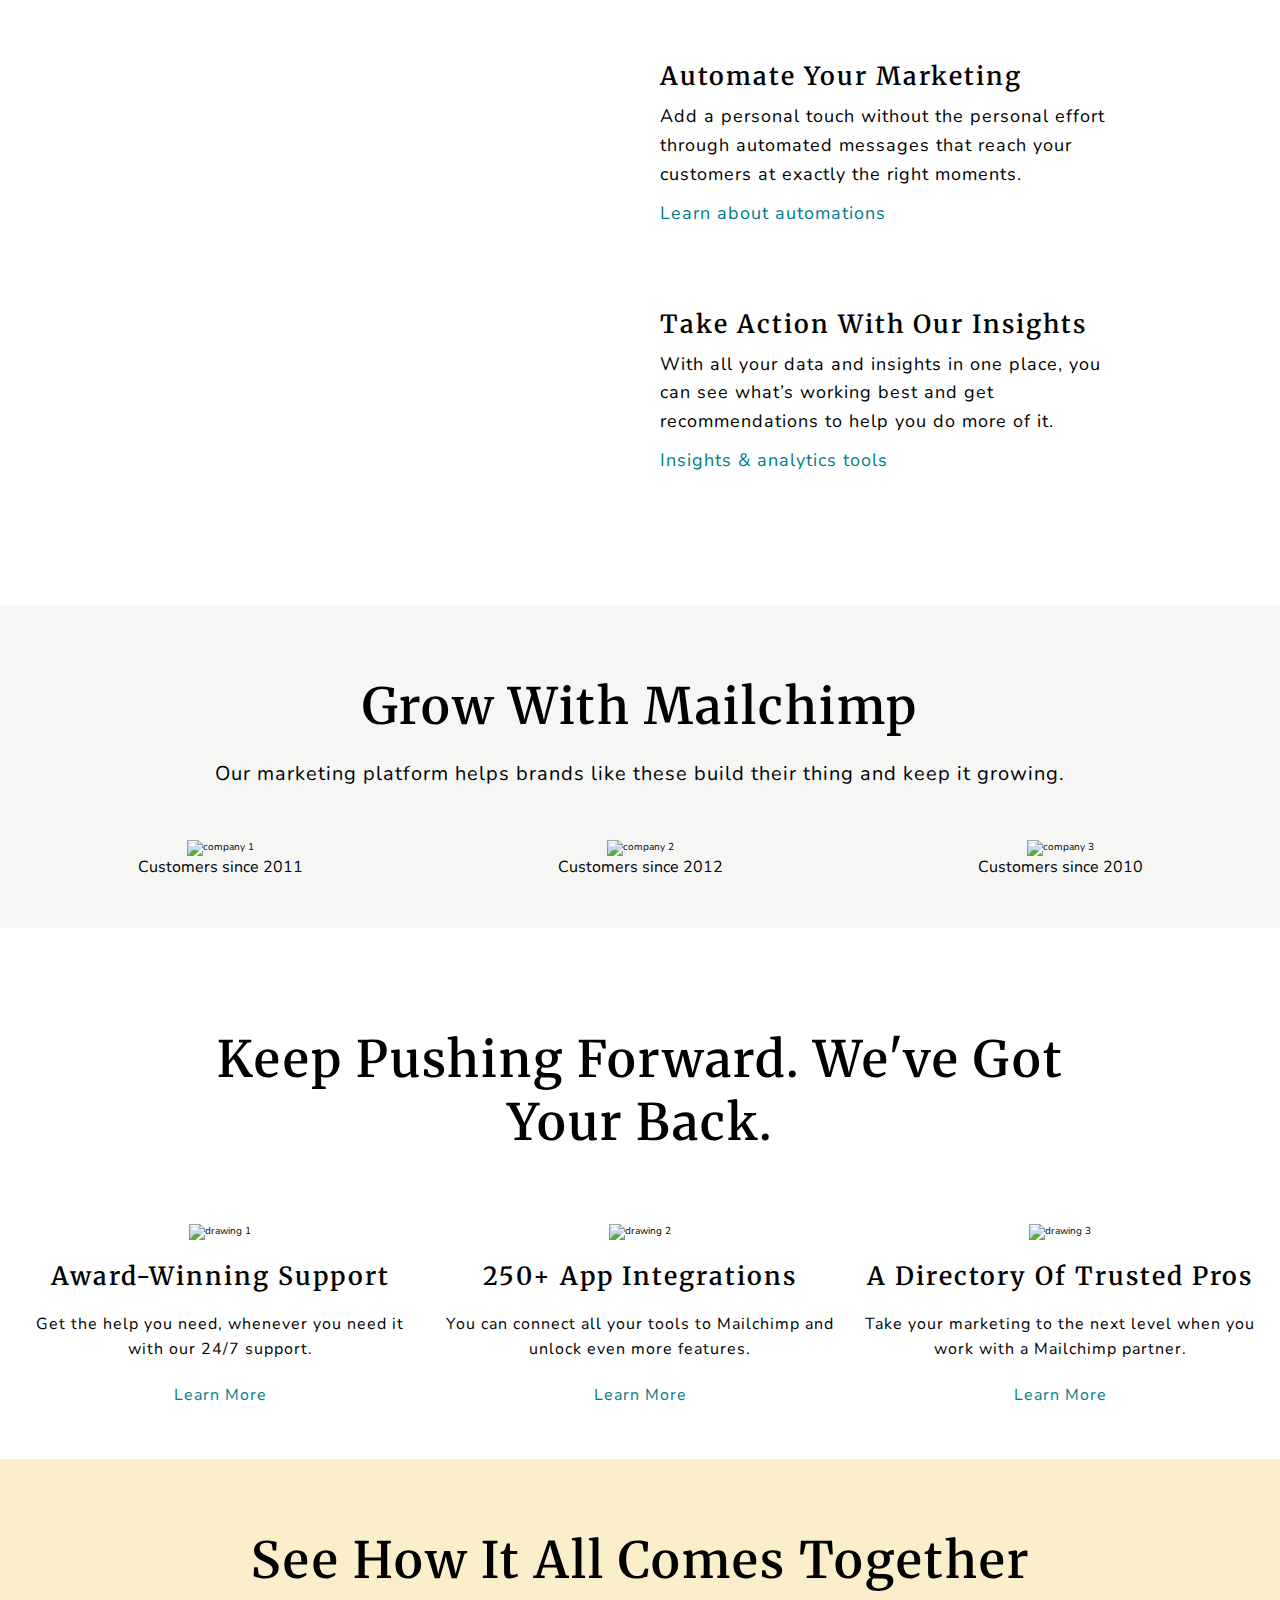
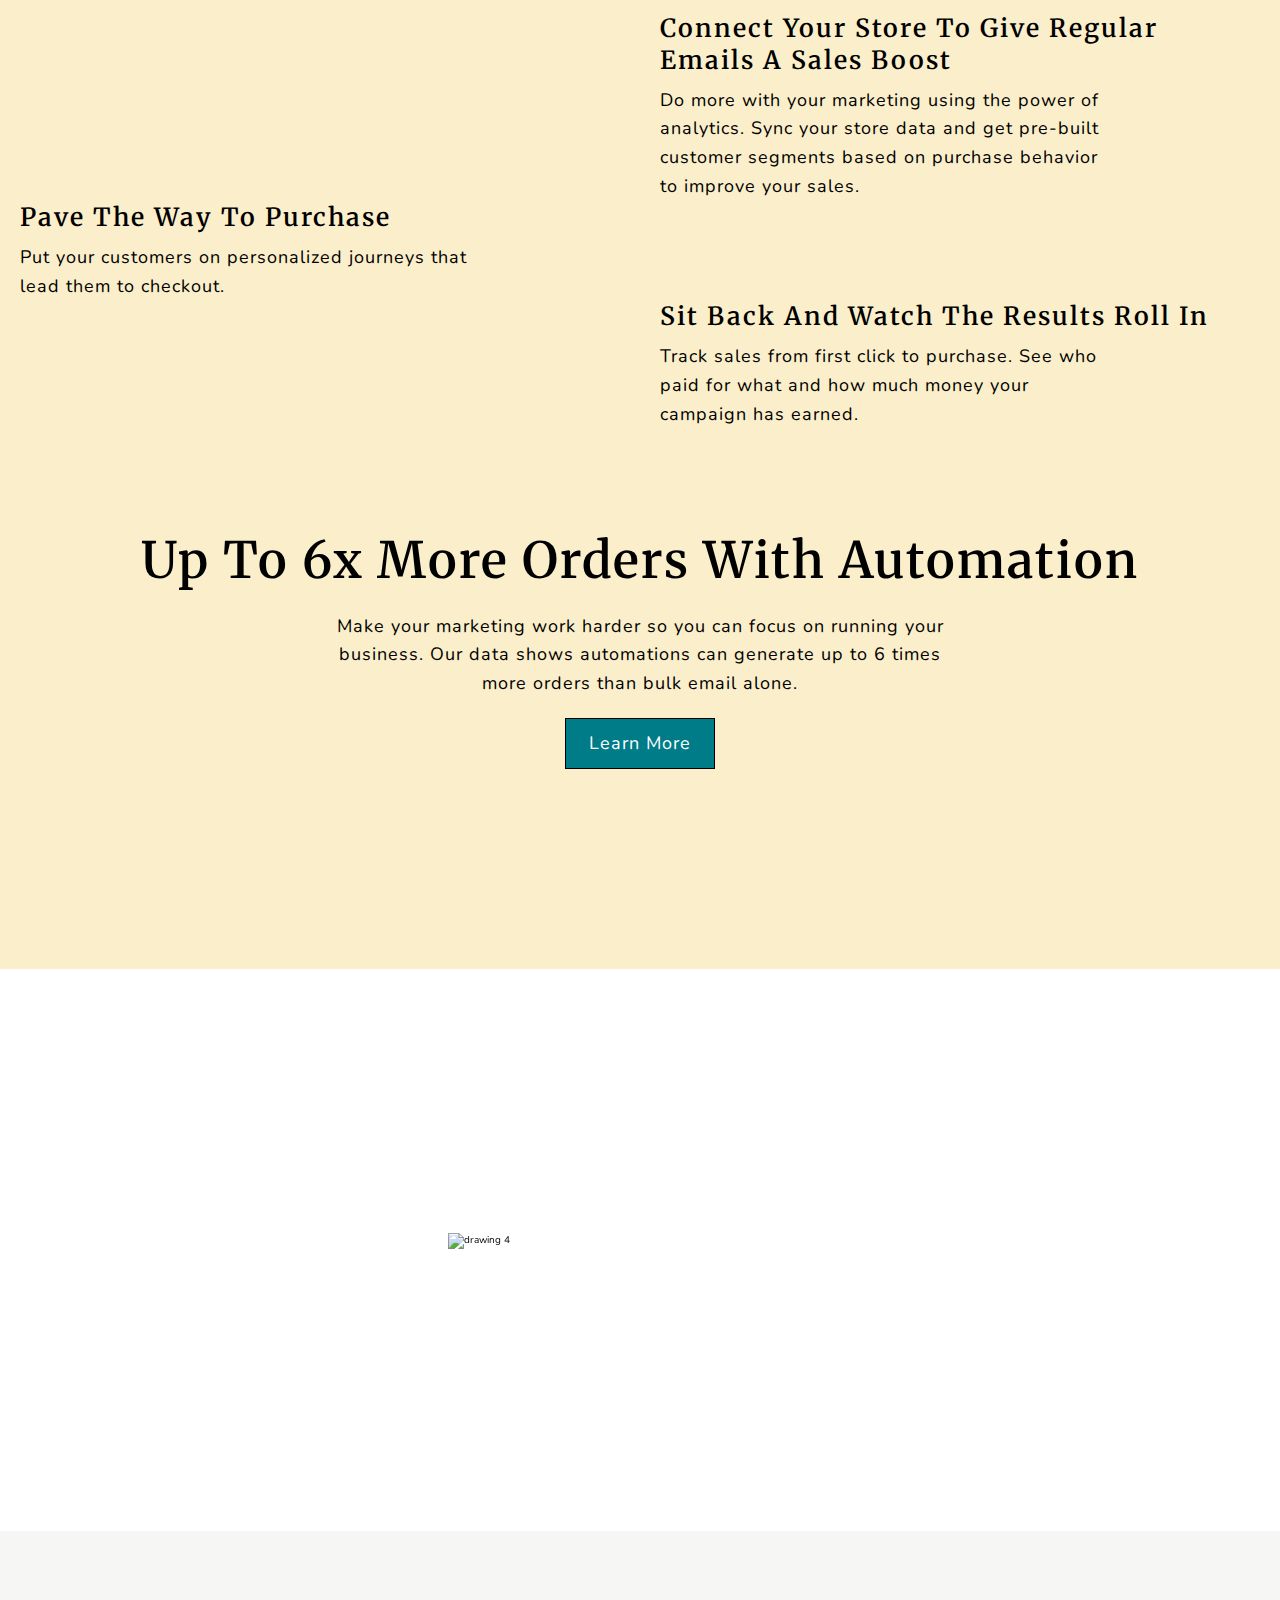
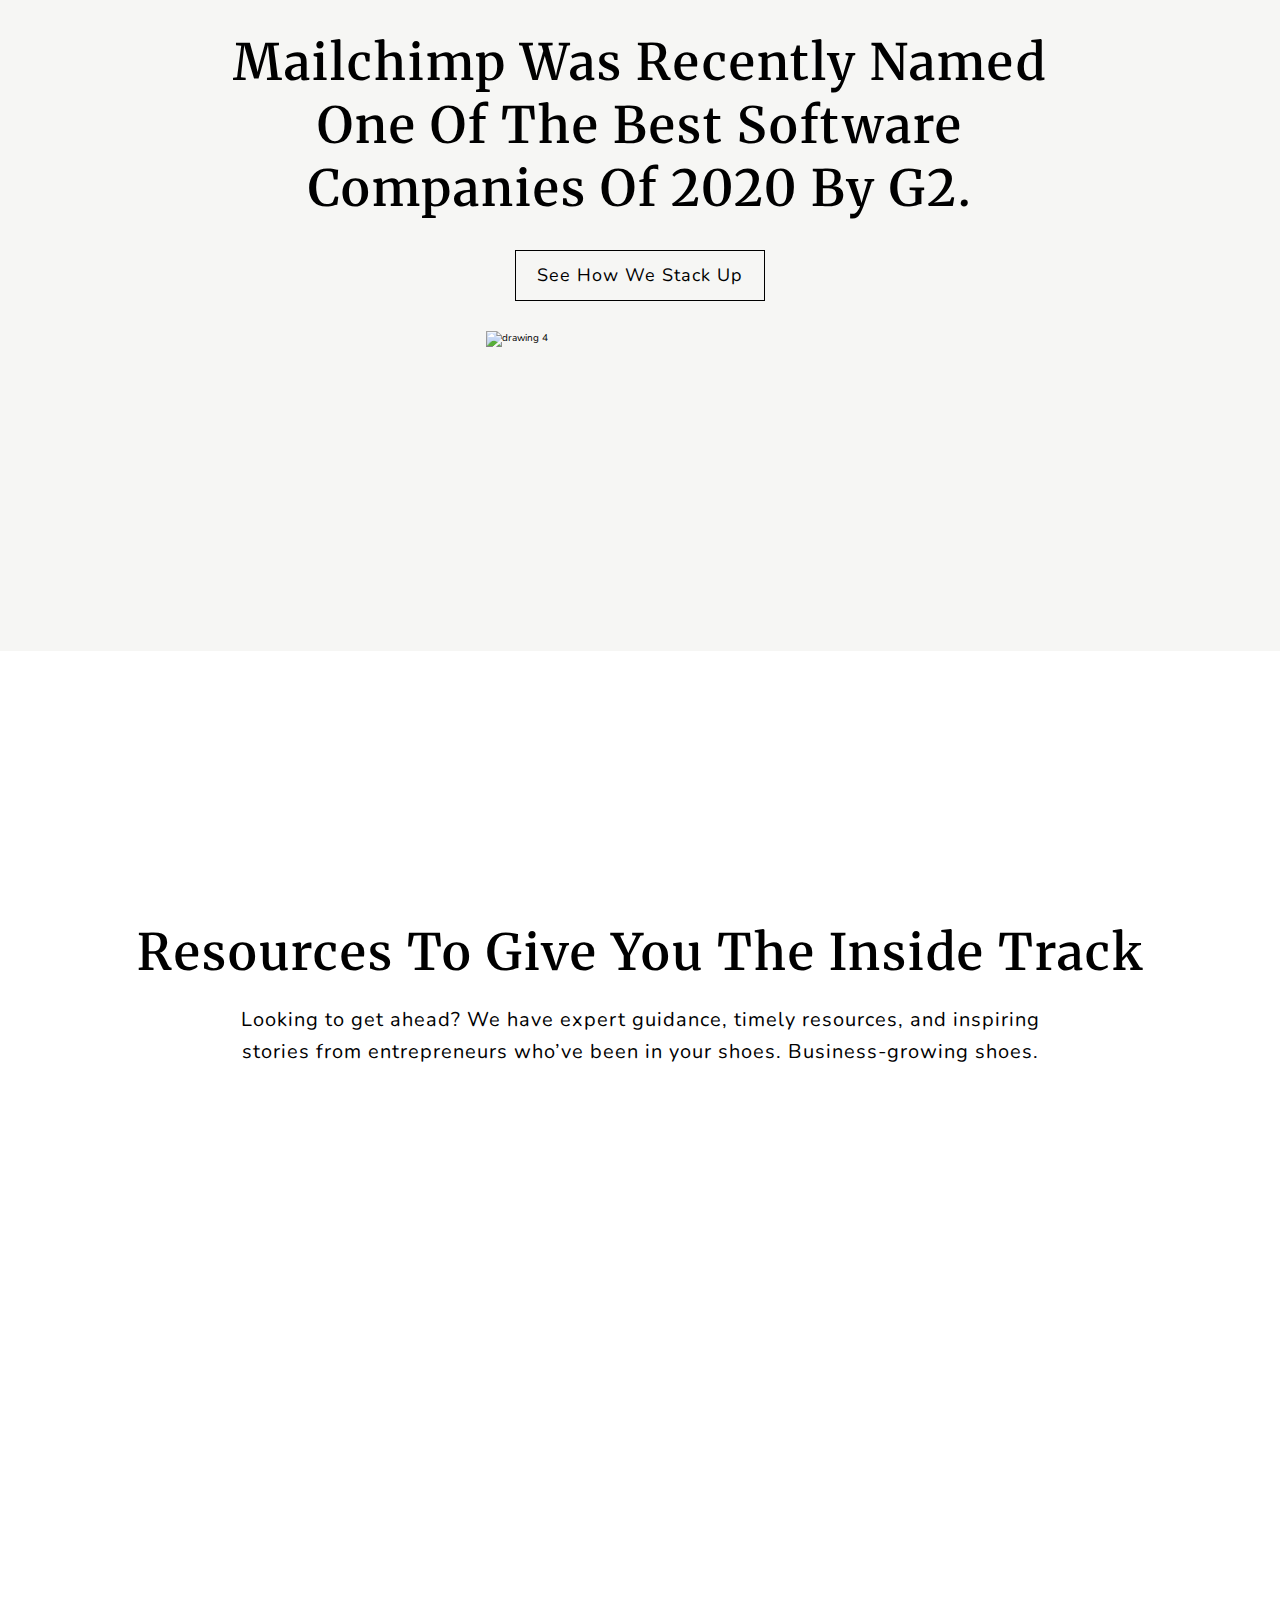
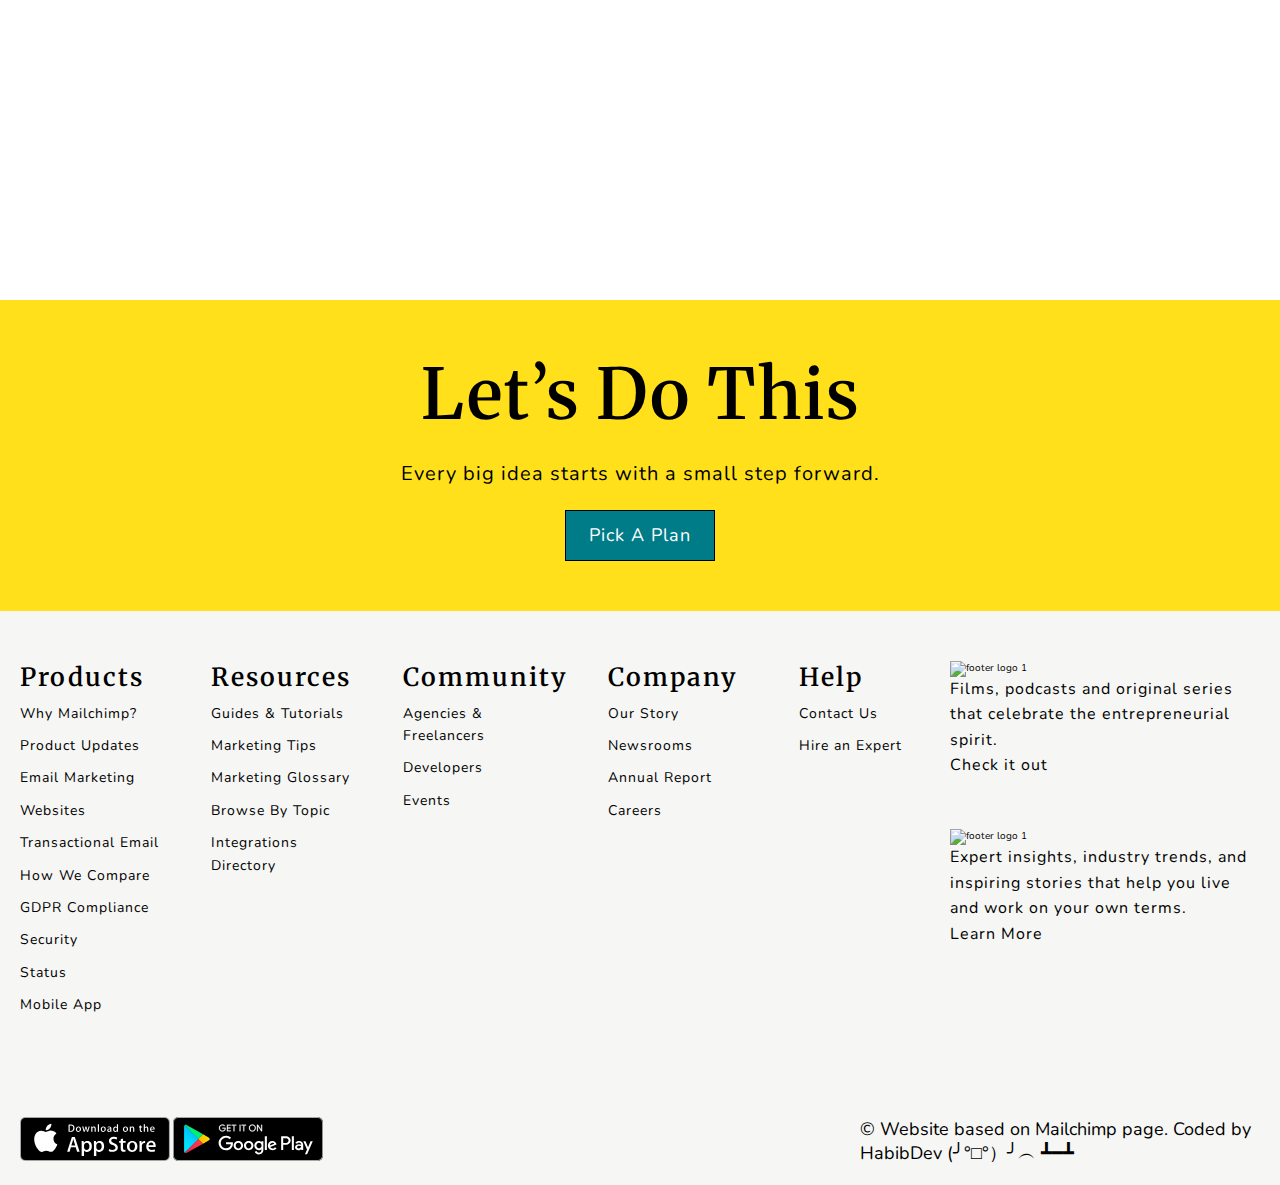
==== commit e03c931c: "created & styled login page" ====
--- a/index.html
+++ b/index.html
@@ -15,8 +15,58 @@
     <title>Mailchimp Clone</title>
   </head>
   <body>
-    <!-- TODO add hamburger menu | back to top button | login | signup -->
-    <div class="wrapper">
+    <!-- TODO  login | signup -->
+    <div class="wrapper" id="home">
+      <!-- HAMBURGER MENU -->
+      <div class="menu-navbar">
+        <div class="hamburger-menu">
+          <div class="line line1"></div>
+          <div class="line line2"></div>
+          <div class="line line3"></div>
+        </div>
+        <ul class="nav-list">
+          <img src="images/home/drawing3.png" alt="drawing 3" />
+
+          <li class="nav-item">
+            <a href="login.html" class="nav-link">
+              Log In
+              <i class="fas fa-paper-plane"></i>
+            </a>
+          </li>
+          <li class="nav-item">
+            <a href="#!" class="nav-link">
+              Sign Up
+              <i class="fas fa-sign-in-alt"></i>
+            </a>
+          </li>
+          <li class="nav-item">
+            <a href="#!" class="nav-link">
+              Products
+              <i class="fas fa-box-open"></i>
+            </a>
+          </li>
+          <li class="nav-item">
+            <a href="#!" class="nav-link">
+              Resources
+              <i class="fas fa-poll"></i>
+            </a>
+          </li>
+          <li class="nav-item">
+            <a href="#!" class="nav-link">
+              Inspiration
+              <i class="fas fa-lightbulb"></i>
+            </a>
+          </li>
+          <li class="nav-item">
+            <a href="#!" class="nav-link">
+              Pricing
+              <i class="fas fa-dollar-sign"></i>
+            </a>
+          </li>
+          <img src="images/home/drawing1.png" alt="drawing 1" />
+        </ul>
+      </div>
+      <!-- END OF HAMBURGER MENU -->
       <!-- NAV -->
       <nav class="navigation">
         <div class="navigation-links">
@@ -32,8 +82,8 @@
           <a href="#!">
             <i class="fas fa-search"></i>
           </a>
-          <button class="btn btn-trans">Log In</button>
-          <button class="btn">Sign Up</button>
+          <a href="login.html" class="btn btn-trans">Log In</a>
+          <a href="#!" class="btn">Sign Up</a>
         </div>
       </nav>
       <!-- END OF NAV -->
@@ -54,6 +104,11 @@
         </div>
       </header>
       <!-- END OF HERO -->
+      <!-- BACK TO TOP BUTTON -->
+      <a href="#home" class="goToTopBtn">
+        <i class="far fa-caret-square-up"></i>
+      </a>
+      <!-- END OF BACK TO TOP BUTTON -->
       <main>
         <!-- ABOUT -->
         <section class="about">
--- a/css/main.min.css
+++ b/css/main.min.css
@@ -1 +1 @@
-@import url("https://fonts.googleapis.com/css2?family=Merriweather:wght@300;400;700&family=Nunito:wght@300;400;600;700&display=swap");*,*::before,*::after{margin:0;padding:0;box-sizing:border-box;text-decoration:none;list-style:none}html{font-size:62.5%;scroll-behavior:smooth}body{font-family:"Nunito", sans-serif}img{width:100%;object-fit:cover}button{cursor:pointer;outline:0}.wrapper{width:100%;height:100%}.navigation{display:flex;align-items:center;justify-content:space-between;background-color:#ffe01b;position:sticky;top:0;padding:0 2rem;z-index:1000;overflow:hidden}.navigation-links a{font-weight:400;letter-spacing:0.1rem;line-height:1.6;font-size:1.8rem;color:#000;margin-left:2rem}.navigation-links a:hover{border-bottom:0.2rem solid #000}.navigation-links a:nth-child(1){margin-left:0}@media (max-width: 900px){.navigation-links{display:none}}.navigation-logo{width:8rem}@media (max-width: 600px){.navigation-logo{width:5rem}}.navigation-right{display:flex;align-items:center}@media (max-width: 600px){.navigation-right{width:90%}}@media (max-width: 900px){.navigation-right i{display:none}}.navigation-right a{color:#000;font-size:2.5rem;margin-right:2rem}@media (max-width: 900px){.navigation-right .btn,.navigation-right .btn-trans,.navigation-right .btn-trans{display:none}}.section-heading{text-align:center}.section-heading h2{font-weight:600;letter-spacing:0.2rem;text-transform:capitalize;font-family:"Merriweather", cursive;font-size:5rem;margin:2rem 0}@media (max-width: 450px){.section-heading h2{font-size:3rem}}.section-heading p{font-weight:400;letter-spacing:0.1rem;line-height:1.6;font-size:2rem;width:70%;margin:0 auto;margin-bottom:2rem}@media (max-width: 750px){.section-heading p{width:100%}}.footer{background-color:#f6f6f4}.footer-top{max-width:1300px;margin:0 auto;padding:5rem 2rem;display:grid;grid-template-columns:3fr 1fr}@media (max-width: 900px){.footer-top{grid-template-columns:1fr}}.footer-top-links{display:grid;grid-template-columns:repeat(5, 1fr);grid-gap:4rem;margin-bottom:2rem}@media (max-width: 1150px){.footer-top-links{grid-template-columns:repeat(3, 1fr)}}@media (max-width: 600px){.footer-top-links{grid-template-columns:1fr;grid-gap:2rem}}.footer-top-links h4{font-weight:600;letter-spacing:0.2rem;text-transform:capitalize;font-family:"Merriweather", cursive;font-size:2.5rem;margin-bottom:1rem}.footer-top-links li{margin-bottom:1rem}.footer-top-links a{font-weight:400;letter-spacing:0.1rem;line-height:1.6;font-size:1.4rem;color:#000}.footer-top-links a:hover{text-decoration:underline}@media (max-width: 900px){.footer-top-right img{width:20rem}}.footer-top-right .right-col:nth-child(1){margin-bottom:5rem}.footer-top-right p{font-weight:400;letter-spacing:0.1rem;line-height:1.6;font-size:1.6rem}@media (max-width: 900px){.footer-top-right p{width:70%}}.footer-top-right a{font-weight:400;letter-spacing:0.1rem;line-height:1.6;font-size:1.6rem;color:#000}.footer-top-right a i{font-size:1.6rem;transition:margin 0.3s ease;margin-left:0.5rem}.footer-top-right a:hover i{margin-left:1.5rem}.footer-bottom{max-width:1300px;margin:0 auto;padding:5rem 2rem;display:grid;grid-template-columns:repeat(3, 1fr);align-items:center;grid-gap:2rem}@media (max-width: 900px){.footer-bottom{grid-template-columns:repeat(2, 1fr)}}@media (max-width: 600px){.footer-bottom{grid-template-columns:1fr}}.footer-bottom .app-stores img{width:15rem}.footer-bottom .social-links a{font-size:2.5rem;color:#000;transition:color 0.2s ease;margin-left:2rem}.footer-bottom .social-links a:hover{color:#007c89}.footer-bottom .copyright{font-size:1.8rem}.btn,.btn-trans{font-weight:400;letter-spacing:0.1rem;line-height:1.6;background-color:#007c89;color:#fff;padding:1rem;width:15rem;font-family:inherit;border:0.1rem solid #000;font-size:1.8rem;transition:background-color 0.2s ease;z-index:10}@media (max-width: 600px){.btn,.btn-trans{width:90%}}.btn:hover,.btn-trans:hover{background-color:#006570}.btn-trans{background-color:transparent;color:#000;margin:0 1rem;transition:background-color 0.2s ease}.btn-trans:hover{background-color:#006570;color:#fff}.hero{background-color:#ffe01b;overflow:hidden}.hero-content{max-width:1300px;margin:0 auto;display:grid;grid-template-columns:repeat(2, 1fr);align-items:center;justify-content:center;padding:2rem 2rem}@media (max-width: 750px){.hero-content{grid-template-columns:1fr}}.hero-content-left h1{font-weight:600;letter-spacing:0.2rem;text-transform:capitalize;font-family:"Merriweather", cursive;font-size:5rem}.hero-content-left p{font-weight:400;letter-spacing:0.1rem;line-height:1.6;font-size:2rem;margin:1rem 0}.about{max-width:1300px;margin:0 auto;padding:5rem 2rem;overflow:hidden}.about-content{display:grid;grid-template-columns:repeat(2, 1fr);grid-gap:4rem;align-items:center}@media (max-width: 750px){.about-content{grid-template-columns:1fr}}@media (max-width: 750px){.about-content-info{order:1}}.about-content-info h3{font-weight:600;letter-spacing:0.2rem;text-transform:capitalize;font-family:"Merriweather", cursive;font-size:3rem}.about-content-info p{font-weight:400;letter-spacing:0.1rem;line-height:1.6;font-size:2rem;margin:1rem 0}.about-content-info a{font-weight:400;letter-spacing:0.1rem;line-height:1.6;font-size:1.8rem;color:#007c89;display:flex;align-items:center}.about-content-info a i{font-size:2.5rem;color:#ffe01b;transition:margin 0.3s ease;margin-left:0.5rem}.about-content-info a:hover i{margin-left:1.5rem}.features{max-width:1300px;margin:0 auto;padding:5rem 2rem;overflow:hidden}.features h2{font-weight:600;letter-spacing:0.2rem;text-transform:capitalize;font-family:"Merriweather", cursive;font-size:5rem;margin-bottom:2rem}.features .feature-content{display:grid;grid-template-columns:repeat(2, 1fr);grid-gap:4rem;align-items:center;margin-bottom:8rem}@media (max-width: 750px){.features .feature-content{grid-template-columns:1fr}}.features .feature-content h3{font-weight:600;letter-spacing:0.2rem;text-transform:capitalize;font-family:"Merriweather", cursive;font-size:2.5rem}.features .feature-content p{font-weight:400;letter-spacing:0.1rem;line-height:1.6;font-size:1.8rem;width:75%;margin:1rem 0}@media (max-width: 600px){.features .feature-content p{width:100%}}.features .feature-content a{font-weight:400;letter-spacing:0.1rem;line-height:1.6;font-size:1.8rem;color:#007c89}.features .feature-content a:hover{border-bottom:0.2rem solid #007c89}.companies{padding:5rem 2rem;background-color:#f6f6f4;overflow:hidden}.companies .company-logos{max-width:1300px;margin:0 auto;display:grid;grid-template-columns:repeat(3, 1fr);grid-gap:2rem;text-align:center;margin-top:5rem}@media (max-width: 750px){.companies .company-logos{grid-template-columns:1fr}}.companies .company-logos img{width:20rem}.companies .company-logos p{font-size:1.6rem}.drawings{max-width:1300px;margin:0 auto;padding:5rem 2rem;overflow:hidden}.drawings h2{width:70%;margin:auto;margin:5rem auto}@media (max-width: 750px){.drawings h2{width:100%}}.drawings-content{display:grid;grid-template-columns:repeat(3, 1fr);grid-gap:2rem;align-items:center;text-align:center}@media (max-width: 750px){.drawings-content{grid-template-columns:1fr}}.drawings-content img{width:15rem;margin:2rem 0}.drawings-content h3{font-weight:600;letter-spacing:0.2rem;text-transform:capitalize;font-family:"Merriweather", cursive;font-size:2.5rem}.drawings-content p{font-weight:400;letter-spacing:0.1rem;line-height:1.6;font-size:1.6rem;margin:2rem 0}.drawings-content a{font-weight:400;letter-spacing:0.1rem;line-height:1.6;font-size:1.6rem;color:#007c89}.drawings-content a:hover{border-bottom:0.2rem solid #007c89}.campaign{padding:5rem 2rem;background-color:#fbeeca;position:relative}@media (max-width: 750px){.campaign .section-heading{margin-bottom:5rem}}.campaign-content{max-width:1300px;margin:0 auto;display:grid;grid-template-columns:repeat(2, 1fr);grid-gap:4rem;align-items:center;overflow:hidden}@media (max-width: 750px){.campaign-content{grid-template-columns:1fr}}.campaign-content-info h3{font-size:2.5rem}@media (max-width: 750px){.campaign-info{order:-1}}.campaign-info h3{font-weight:600;letter-spacing:0.2rem;text-transform:capitalize;font-family:"Merriweather", cursive;font-size:2.5rem;margin-bottom:1rem}.campaign-info p{font-weight:400;letter-spacing:0.1rem;line-height:1.6;font-size:1.8rem;width:75%}@media (max-width: 750px){.campaign-info p{width:100%}}.campaign-bottom{display:flex;flex-direction:column;justify-content:center;align-items:center;text-align:center;margin:10rem 0 15rem 0}.campaign-bottom h2{font-weight:600;letter-spacing:0.2rem;text-transform:capitalize;font-family:"Merriweather", cursive;font-size:5rem}@media (max-width: 450px){.campaign-bottom h2{font-size:3rem}}.campaign-bottom p{font-weight:400;letter-spacing:0.1rem;line-height:1.6;font-size:1.8rem;width:50%;margin:2rem 0}@media (max-width: 750px){.campaign-bottom p{width:100%}}.campaign .overflow-image{position:absolute;bottom:-28rem;left:35%;z-index:1000}@media (max-width: 1150px){.campaign .overflow-image{left:25%}}@media (max-width: 750px){.campaign .overflow-image{bottom:-15rem;left:20%;width:35rem}}@media (max-width: 450px){.campaign .overflow-image{bottom:-15rem;left:10%;width:80%}}.quote{padding:5rem 2rem;max-width:1300px;margin:0 auto;display:grid;grid-template-columns:repeat(2, 1fr);grid-gap:4rem;align-items:center;text-align:center;margin-top:25rem;overflow:hidden}@media (max-width: 900px){.quote{grid-template-columns:1fr}}.quote-info img{width:15rem}.quote-info p{font-weight:400;letter-spacing:0.1rem;line-height:1.6;font-size:1.8rem}.quote-info span{font-weight:600;letter-spacing:0.2rem;text-transform:capitalize;font-family:"Merriweather", cursive;color:#007c89}.quote-info small{font-weight:400;letter-spacing:0.1rem;line-height:1.6;font-size:1.4rem}.quote-info h4{font-weight:600;letter-spacing:0.2rem;text-transform:capitalize;font-family:"Merriweather", cursive;font-size:2rem}.quote-stats{display:flex;justify-content:space-evenly;margin:2rem}.quote-stats .stat:nth-child(2){margin-left:2rem}.award{padding:5rem 2rem;background-color:#f6f6f4;position:relative}.award-info{max-width:1300px;margin:0 auto;display:flex;flex-direction:column;justify-content:center;align-items:center;text-align:center;margin-bottom:30rem;overflow:hidden}.award-info h2{font-weight:600;letter-spacing:0.2rem;text-transform:capitalize;font-family:"Merriweather", cursive;font-size:5rem;margin:5rem 0 3rem 0;width:70%}@media (max-width: 750px){.award-info h2{width:100%}}@media (max-width: 450px){.award-info h2{font-size:3rem}}.award-info .btn,.award-info .btn-trans{width:25rem}.award-img{position:absolute;top:40rem;left:38%}@media (max-width: 1150px){.award-img{top:50rem;left:25%}}@media (max-width: 750px){.award-img{top:70rem;left:25%;width:30rem}}@media (max-width: 450px){.award-img{top:50rem;left:10%;width:80%}}.articles{padding:5rem 2rem;max-width:1300px;margin:0 auto;margin-top:20rem;overflow:hidden}.articles-grid-container-1,.articles-grid-container-2{display:grid;grid-template-columns:2fr 1fr;grid-gap:2rem;align-items:center;margin-top:10rem}@media (max-width: 900px){.articles-grid-container-1,.articles-grid-container-2{grid-template-columns:1fr}}.articles-grid-container-1 small,.articles-grid-container-2 small{font-weight:400;letter-spacing:0.1rem;line-height:1.6;font-size:1.6rem;display:block}.articles-grid-container-1 h4,.articles-grid-container-2 h4{font-weight:600;letter-spacing:0.2rem;text-transform:capitalize;font-family:"Merriweather", cursive;font-size:3rem}.articles-grid-container-1 p,.articles-grid-container-2 p{font-weight:400;letter-spacing:0.1rem;line-height:1.6;font-size:2rem;margin:2rem 0}.articles-grid-container-1 a,.articles-grid-container-2 a{color:#007c89;font-size:1.8rem}.articles-grid-container-1 a:hover,.articles-grid-container-2 a:hover{border-bottom:0.2rem solid #007c89}.articles-grid-container-1 img,.articles-grid-container-2 img{width:50rem}@media (max-width: 600px){.articles-grid-container-1 img,.articles-grid-container-2 img{width:100%}}.articles-grid-container-1 .article-1,.articles-grid-container-2 .article-1{display:flex;flex-direction:column;justify-content:center;align-items:center;text-align:center;background-color:#fbf5fe;height:70%;padding:2rem;border-radius:0.5rem;box-shadow:0.5rem 0.5rem 1rem #f2f2f2}@media (max-width: 900px){.articles-grid-container-1 .article-1,.articles-grid-container-2 .article-1{height:100%}}.articles-grid-container-1 .article-2,.articles-grid-container-2 .article-2{border:0.3rem solid #000;padding:2rem;border-radius:0.5rem;box-shadow:0.5rem 0.5rem 1rem #f2f2f2}.articles-grid-container-1 .article-2 img,.articles-grid-container-2 .article-2 img{border-radius:0.5rem;border:0.3rem solid #000}.articles-grid-container-2{grid-template-columns:1fr 2fr;margin-top:4rem}@media (max-width: 900px){.articles-grid-container-2{grid-template-columns:1fr}}.articles-grid-container-2 small{display:block}.articles-grid-container-2 .article-3{display:flex;flex-direction:column;justify-content:center;align-items:center;text-align:center;background-color:#ffe01b;height:50%;border-radius:0.5rem;box-shadow:0.5rem 0.5rem 1rem #f2f2f2;padding:2rem}@media (max-width: 900px){.articles-grid-container-2 .article-3{height:100%;padding:2rem 0}}.articles-grid-container-2 .article-3 .btn-trans{margin-top:2rem}.articles-grid-container-2 .article-4{background-color:#fbeeca;padding:2rem;border-radius:0.5rem;box-shadow:0.5rem 0.5rem 1rem #f2f2f2;color:#000}.articles-grid-container-2 .article-4 img{border:0.3rem solid #000;border-radius:0.5rem;width:50rem}@media (max-width: 600px){.articles-grid-container-2 .article-4 img{width:100%}}.banner{background-color:#ffe01b;overflow:hidden}.banner-content{max-width:1300px;margin:0 auto;padding:5rem 2rem;display:flex;flex-direction:column;justify-content:center;align-items:center;text-align:center}.banner-content h3{font-weight:600;letter-spacing:0.2rem;text-transform:capitalize;font-family:"Merriweather", cursive;font-size:7rem}@media (max-width: 450px){.banner-content h3{font-size:3rem}}.banner-content p{font-weight:400;letter-spacing:0.1rem;line-height:1.6;font-size:2rem;margin:2rem 0}
+@import url("https://fonts.googleapis.com/css2?family=Merriweather:wght@300;400;700&family=Nunito:wght@300;400;600;700&display=swap");*,*::before,*::after{margin:0;padding:0;box-sizing:border-box;text-decoration:none;list-style:none}html{font-size:62.5%;scroll-behavior:smooth}body{font-family:"Nunito", sans-serif}img{width:100%;object-fit:cover}button{cursor:pointer;outline:0}.wrapper{width:100%;height:100%}.navigation{display:flex;align-items:center;justify-content:space-between;background-color:#ffe01b;position:sticky;top:0;padding:0 2rem;z-index:1000;overflow:hidden}.navigation-links a{font-weight:400;letter-spacing:0.1rem;line-height:1.6;font-size:1.8rem;color:#000;margin-left:2rem}.navigation-links a:hover{border-bottom:0.2rem solid #000}.navigation-links a:nth-child(1){margin-left:0}@media (max-width: 900px){.navigation-links{display:none}}.navigation-logo{width:8rem}@media (max-width: 600px){.navigation-logo{width:5rem}}.navigation-right{display:flex;align-items:center}@media (max-width: 600px){.navigation-right{width:90%}}.navigation-right i{color:#000;font-size:2.5rem;margin-right:2rem}@media (max-width: 900px){.navigation-right i{display:none}}@media (max-width: 900px){.navigation-right .btn,.navigation-right .btn-trans,.navigation-right .btn-trans{display:none}}.section-heading{text-align:center}.section-heading h2{font-weight:600;letter-spacing:0.2rem;text-transform:capitalize;font-family:"Merriweather", cursive;font-size:5rem;margin:2rem 0}@media (max-width: 450px){.section-heading h2{font-size:3rem}}.section-heading p{font-weight:400;letter-spacing:0.1rem;line-height:1.6;font-size:2rem;width:70%;margin:0 auto;margin-bottom:2rem}@media (max-width: 750px){.section-heading p{width:100%}}.footer{background-color:#f6f6f4}.footer-top{max-width:1300px;margin:0 auto;padding:5rem 2rem;display:grid;grid-template-columns:3fr 1fr}@media (max-width: 900px){.footer-top{grid-template-columns:1fr}}.footer-top-links{display:grid;grid-template-columns:repeat(5, 1fr);grid-gap:4rem;margin-bottom:2rem}@media (max-width: 1150px){.footer-top-links{grid-template-columns:repeat(3, 1fr)}}@media (max-width: 600px){.footer-top-links{grid-template-columns:1fr;grid-gap:2rem}}.footer-top-links h4{font-weight:600;letter-spacing:0.2rem;text-transform:capitalize;font-family:"Merriweather", cursive;font-size:2.5rem;margin-bottom:1rem}.footer-top-links li{margin-bottom:1rem}.footer-top-links a{font-weight:400;letter-spacing:0.1rem;line-height:1.6;font-size:1.4rem;color:#000}.footer-top-links a:hover{text-decoration:underline}@media (max-width: 900px){.footer-top-right img{width:20rem}}.footer-top-right .right-col:nth-child(1){margin-bottom:5rem}.footer-top-right p{font-weight:400;letter-spacing:0.1rem;line-height:1.6;font-size:1.6rem}@media (max-width: 900px){.footer-top-right p{width:70%}}.footer-top-right a{font-weight:400;letter-spacing:0.1rem;line-height:1.6;font-size:1.6rem;color:#000}.footer-top-right a i{font-size:1.6rem;transition:margin 0.3s ease;margin-left:0.5rem}.footer-top-right a:hover i{margin-left:1.5rem}.footer-bottom{max-width:1300px;margin:0 auto;padding:2rem 2rem;display:grid;grid-template-columns:repeat(3, 1fr);align-items:center;grid-gap:2rem}@media (max-width: 900px){.footer-bottom{grid-template-columns:repeat(2, 1fr)}}@media (max-width: 600px){.footer-bottom{grid-template-columns:1fr}}.footer-bottom .app-stores img{width:15rem}.footer-bottom .social-links a{font-size:2.5rem;color:#000;transition:color 0.2s ease;margin-left:2rem}.footer-bottom .social-links a:hover{color:#007c89}.footer-bottom .copyright{font-size:1.8rem}.btn,.btn-trans{font-weight:400;letter-spacing:0.1rem;line-height:1.6;background-color:#007c89;color:#fff;padding:1rem;width:15rem;font-family:inherit;border:0.1rem solid #000;font-size:1.8rem;transition:background-color 0.2s ease;z-index:10;text-align:center}@media (max-width: 600px){.btn,.btn-trans{width:90%}}.btn:hover,.btn-trans:hover{background-color:#006570}.btn-trans{background-color:transparent;color:#000;margin:0 1rem;transition:background-color 0.2s ease}.btn-trans:hover{background-color:#006570;color:#fff}.menu-navbar{width:100%;height:100%;background-color:#fbeeca;position:fixed;top:0;right:-100%;display:flex;justify-content:center;align-items:center;transition:right 0.8s cubic-bezier(1, 0, 0, 1);z-index:1001}.change{right:0}.hamburger-menu{width:35px;height:30px;position:fixed;top:3rem;right:2rem;cursor:pointer;display:none;flex-direction:column;justify-content:space-around;z-index:1000}@media (max-width: 900px){.hamburger-menu{display:flex}}@media (max-width: 600px){.hamburger-menu{top:1.5rem}}.line{width:100%;height:3px;background-color:#000;transition:all 0.8s;z-index:1000}.change .line1{transform:rotateZ(-405deg) translate(-8px, 6px)}.change .line2{opacity:0}.change .line3{transform:rotateZ(405deg) translate(-8px, -6px)}.nav-list{text-align:left}.nav-item{margin:25px}.nav-link{font-weight:600;letter-spacing:0.2rem;text-transform:capitalize;font-family:"Merriweather", cursive;font-size:2.5rem;color:#000;letter-spacing:0.1rem;position:relative;padding:0.3rem 0}.nav-link::after{content:"";width:100%;height:0.2rem;background-color:#007c89;position:absolute;left:0;transform:scaleX(0);transition:transform 0.5s}.nav-link:hover::after{transform:scaleX(1)}.nav-link::after{bottom:0;transform-origin:center}.goToTopBtn{position:fixed;bottom:3rem;right:2rem;z-index:1000;transition:all 0.5s ease;z-index:999}.goToTopBtn:hover{transform:translateY(-1rem)}.goToTopBtn i{display:flex;flex-direction:column;justify-content:center;align-items:center;text-align:center;font-size:5rem;color:#ffe01b;z-index:1000}.hero{background-color:#ffe01b;overflow:hidden}.hero-content{max-width:1300px;margin:0 auto;display:grid;grid-template-columns:repeat(2, 1fr);align-items:center;justify-content:center;padding:2rem 2rem}@media (max-width: 750px){.hero-content{grid-template-columns:1fr;text-align:center}}@media (max-width: 750px){.hero-content-left{margin-bottom:2rem}}.hero-content-left h1{font-weight:600;letter-spacing:0.2rem;text-transform:capitalize;font-family:"Merriweather", cursive;font-size:5rem}.hero-content-left p{font-weight:400;letter-spacing:0.1rem;line-height:1.6;font-size:2rem;margin:1rem 0}.about{max-width:1300px;margin:0 auto;padding:5rem 2rem;overflow:hidden}.about-content{display:grid;grid-template-columns:repeat(2, 1fr);grid-gap:4rem;align-items:center}@media (max-width: 750px){.about-content{grid-template-columns:1fr}}@media (max-width: 750px){.about-content-info{order:1}}.about-content-info h3{font-weight:600;letter-spacing:0.2rem;text-transform:capitalize;font-family:"Merriweather", cursive;font-size:3rem}.about-content-info p{font-weight:400;letter-spacing:0.1rem;line-height:1.6;font-size:2rem;margin:1rem 0}.about-content-info a{font-weight:400;letter-spacing:0.1rem;line-height:1.6;font-size:1.8rem;color:#007c89;display:flex;align-items:center}.about-content-info a i{font-size:2.5rem;color:#ffe01b;transition:margin 0.3s ease;margin-left:0.5rem}.about-content-info a:hover i{margin-left:1.5rem}.features{max-width:1300px;margin:0 auto;padding:5rem 2rem;overflow:hidden}.features h2{font-weight:600;letter-spacing:0.2rem;text-transform:capitalize;font-family:"Merriweather", cursive;font-size:5rem;margin-bottom:2rem}.features .feature-content{display:grid;grid-template-columns:repeat(2, 1fr);grid-gap:4rem;align-items:center;margin-bottom:8rem}@media (max-width: 750px){.features .feature-content{grid-template-columns:1fr}}.features .feature-content h3{font-weight:600;letter-spacing:0.2rem;text-transform:capitalize;font-family:"Merriweather", cursive;font-size:2.5rem}.features .feature-content p{font-weight:400;letter-spacing:0.1rem;line-height:1.6;font-size:1.8rem;width:75%;margin:1rem 0}@media (max-width: 600px){.features .feature-content p{width:100%}}.features .feature-content a{font-weight:400;letter-spacing:0.1rem;line-height:1.6;font-size:1.8rem;color:#007c89}.features .feature-content a:hover{border-bottom:0.2rem solid #007c89}.companies{padding:5rem 2rem;background-color:#f6f6f4;overflow:hidden}.companies .company-logos{max-width:1300px;margin:0 auto;display:grid;grid-template-columns:repeat(3, 1fr);grid-gap:2rem;text-align:center;margin-top:5rem}@media (max-width: 750px){.companies .company-logos{grid-template-columns:1fr}}.companies .company-logos img{width:20rem}.companies .company-logos p{font-size:1.6rem}.drawings{max-width:1300px;margin:0 auto;padding:5rem 2rem;overflow:hidden}.drawings h2{width:70%;margin:auto;margin:5rem auto}@media (max-width: 750px){.drawings h2{width:100%}}.drawings-content{display:grid;grid-template-columns:repeat(3, 1fr);grid-gap:2rem;align-items:center;text-align:center}@media (max-width: 750px){.drawings-content{grid-template-columns:1fr}}.drawings-content img{width:15rem;margin:2rem 0}.drawings-content h3{font-weight:600;letter-spacing:0.2rem;text-transform:capitalize;font-family:"Merriweather", cursive;font-size:2.5rem}.drawings-content p{font-weight:400;letter-spacing:0.1rem;line-height:1.6;font-size:1.6rem;margin:2rem 0}.drawings-content a{font-weight:400;letter-spacing:0.1rem;line-height:1.6;font-size:1.6rem;color:#007c89}.drawings-content a:hover{border-bottom:0.2rem solid #007c89}.campaign{padding:5rem 2rem;background-color:#fbeeca;position:relative}@media (max-width: 750px){.campaign .section-heading{margin-bottom:5rem}}.campaign-content{max-width:1300px;margin:0 auto;display:grid;grid-template-columns:repeat(2, 1fr);grid-gap:4rem;align-items:center;overflow:hidden}@media (max-width: 750px){.campaign-content{grid-template-columns:1fr}}.campaign-content-info h3{font-size:2.5rem}@media (max-width: 750px){.campaign-info{order:-1}}.campaign-info h3{font-weight:600;letter-spacing:0.2rem;text-transform:capitalize;font-family:"Merriweather", cursive;font-size:2.5rem;margin-bottom:1rem}.campaign-info p{font-weight:400;letter-spacing:0.1rem;line-height:1.6;font-size:1.8rem;width:75%}@media (max-width: 750px){.campaign-info p{width:100%}}.campaign-bottom{display:flex;flex-direction:column;justify-content:center;align-items:center;text-align:center;margin:10rem 0 15rem 0}.campaign-bottom h2{font-weight:600;letter-spacing:0.2rem;text-transform:capitalize;font-family:"Merriweather", cursive;font-size:5rem}@media (max-width: 450px){.campaign-bottom h2{font-size:3rem}}.campaign-bottom p{font-weight:400;letter-spacing:0.1rem;line-height:1.6;font-size:1.8rem;width:50%;margin:2rem 0}@media (max-width: 750px){.campaign-bottom p{width:100%}}.campaign .overflow-image{position:absolute;bottom:-28rem;left:35%;z-index:1000}@media (max-width: 1150px){.campaign .overflow-image{left:25%}}@media (max-width: 750px){.campaign .overflow-image{bottom:-15rem;left:20%;width:35rem}}@media (max-width: 450px){.campaign .overflow-image{bottom:-15rem;left:10%;width:80%}}.quote{padding:5rem 2rem;max-width:1300px;margin:0 auto;display:grid;grid-template-columns:repeat(2, 1fr);grid-gap:4rem;align-items:center;text-align:center;margin-top:25rem;overflow:hidden}@media (max-width: 900px){.quote{grid-template-columns:1fr}}.quote-info img{width:15rem}.quote-info p{font-weight:400;letter-spacing:0.1rem;line-height:1.6;font-size:1.8rem}.quote-info span{font-weight:600;letter-spacing:0.2rem;text-transform:capitalize;font-family:"Merriweather", cursive;color:#007c89}.quote-info small{font-weight:400;letter-spacing:0.1rem;line-height:1.6;font-size:1.4rem}.quote-info h4{font-weight:600;letter-spacing:0.2rem;text-transform:capitalize;font-family:"Merriweather", cursive;font-size:2rem}.quote-stats{display:flex;justify-content:space-evenly;margin:2rem}.quote-stats .stat:nth-child(2){margin-left:2rem}.award{padding:5rem 2rem;background-color:#f6f6f4;position:relative}.award-info{max-width:1300px;margin:0 auto;display:flex;flex-direction:column;justify-content:center;align-items:center;text-align:center;margin-bottom:30rem;overflow:hidden}.award-info h2{font-weight:600;letter-spacing:0.2rem;text-transform:capitalize;font-family:"Merriweather", cursive;font-size:5rem;margin:5rem 0 3rem 0;width:70%}@media (max-width: 750px){.award-info h2{width:100%}}@media (max-width: 450px){.award-info h2{font-size:3rem}}.award-info .btn,.award-info .btn-trans{width:25rem}.award-img{position:absolute;top:40rem;left:38%}@media (max-width: 1150px){.award-img{top:50rem;left:25%}}@media (max-width: 750px){.award-img{top:70rem;left:25%;width:30rem}}@media (max-width: 450px){.award-img{top:50rem;left:10%;width:80%}}.articles{padding:5rem 2rem;max-width:1300px;margin:0 auto;margin-top:20rem;overflow:hidden}.articles-grid-container-1,.articles-grid-container-2{display:grid;grid-template-columns:2fr 1fr;grid-gap:2rem;align-items:center;margin-top:10rem}@media (max-width: 900px){.articles-grid-container-1,.articles-grid-container-2{grid-template-columns:1fr}}.articles-grid-container-1 small,.articles-grid-container-2 small{font-weight:400;letter-spacing:0.1rem;line-height:1.6;font-size:1.6rem;display:block}.articles-grid-container-1 h4,.articles-grid-container-2 h4{font-weight:600;letter-spacing:0.2rem;text-transform:capitalize;font-family:"Merriweather", cursive;font-size:3rem}.articles-grid-container-1 p,.articles-grid-container-2 p{font-weight:400;letter-spacing:0.1rem;line-height:1.6;font-size:2rem;margin:2rem 0}.articles-grid-container-1 a,.articles-grid-container-2 a{color:#007c89;font-size:1.8rem}.articles-grid-container-1 a:hover,.articles-grid-container-2 a:hover{border-bottom:0.2rem solid #007c89}.articles-grid-container-1 img,.articles-grid-container-2 img{width:50rem}@media (max-width: 600px){.articles-grid-container-1 img,.articles-grid-container-2 img{width:100%}}.articles-grid-container-1 .article-1,.articles-grid-container-2 .article-1{display:flex;flex-direction:column;justify-content:center;align-items:center;text-align:center;background-color:#fbf5fe;height:70%;padding:2rem;border-radius:0.5rem;box-shadow:0.5rem 0.5rem 1rem #f2f2f2}@media (max-width: 900px){.articles-grid-container-1 .article-1,.articles-grid-container-2 .article-1{height:100%}}.articles-grid-container-1 .article-2,.articles-grid-container-2 .article-2{border:0.3rem solid #000;padding:2rem;border-radius:0.5rem;box-shadow:0.5rem 0.5rem 1rem #f2f2f2}.articles-grid-container-1 .article-2 img,.articles-grid-container-2 .article-2 img{border-radius:0.5rem;border:0.3rem solid #000}.articles-grid-container-2{grid-template-columns:1fr 2fr;margin-top:4rem}@media (max-width: 900px){.articles-grid-container-2{grid-template-columns:1fr}}.articles-grid-container-2 small{display:block}.articles-grid-container-2 .article-3{display:flex;flex-direction:column;justify-content:center;align-items:center;text-align:center;background-color:#ffe01b;height:50%;border-radius:0.5rem;box-shadow:0.5rem 0.5rem 1rem #f2f2f2;padding:2rem}@media (max-width: 900px){.articles-grid-container-2 .article-3{height:100%;padding:2rem 0}}.articles-grid-container-2 .article-3 .btn-trans{margin-top:2rem}.articles-grid-container-2 .article-4{background-color:#fbeeca;padding:2rem;border-radius:0.5rem;box-shadow:0.5rem 0.5rem 1rem #f2f2f2;color:#000}.articles-grid-container-2 .article-4 img{border:0.3rem solid #000;border-radius:0.5rem;width:50rem}@media (max-width: 600px){.articles-grid-container-2 .article-4 img{width:100%}}.banner{background-color:#ffe01b;overflow:hidden}.banner-content{max-width:1300px;margin:0 auto;padding:5rem 2rem;display:flex;flex-direction:column;justify-content:center;align-items:center;text-align:center}.banner-content h3{font-weight:600;letter-spacing:0.2rem;text-transform:capitalize;font-family:"Merriweather", cursive;font-size:7rem}@media (max-width: 450px){.banner-content h3{font-size:3rem}}.banner-content p{font-weight:400;letter-spacing:0.1rem;line-height:1.6;font-size:2rem;margin:2rem 0}.login-container{display:grid;grid-template-columns:2fr 4fr;align-items:center;grid-gap:2rem;height:100vh}.login-container .login-form{height:100vh;display:flex;flex-direction:column;justify-content:center;align-items:center}.login-container .login-form img{width:10rem}.login-container .login-form h2{font-weight:600;letter-spacing:0.2rem;text-transform:capitalize;font-family:"Merriweather", cursive;font-size:2.5rem;margin:1rem 0}.login-container .login-form p{font-weight:400;letter-spacing:0.1rem;line-height:1.6;font-size:1.8rem}.login-container .login-form a{font-weight:400;letter-spacing:0.1rem;line-height:1.6;color:#007c89;font-size:1.8rem}.login-container .login-form a:hover{text-decoration:underline}.login-container .login-form button{margin:2rem 0;width:100%}.login-container .login-form label{font-weight:400;letter-spacing:0.1rem;line-height:1.6;display:block;font-size:2rem}.login-container .login-form .form-input{display:block;width:100%;padding:1rem;outline:0;border:0;border-bottom:0.2rem solid #007c89;margin-bottom:2rem}.login-container .login-form .login-links{display:flex;justify-content:space-evenly;align-items:center}.login-container .login-info{background-color:#f6f6f4;height:100vh;display:flex;flex-direction:column;justify-content:center;align-items:center}.login-container .login-info h2{font-weight:600;letter-spacing:0.2rem;text-transform:capitalize;font-family:"Merriweather", cursive;font-size:5rem}.login-container .login-info h4{font-weight:600;letter-spacing:0.2rem;text-transform:capitalize;font-family:"Merriweather", cursive;font-size:3rem}.login-container .login-info p{font-weight:400;letter-spacing:0.1rem;line-height:1.6;font-size:2rem;width:70%;text-align:center;margin:2rem 0}.login-container .login-info img{width:30rem}.login-container .login-info .login-img-container img{width:60rem}
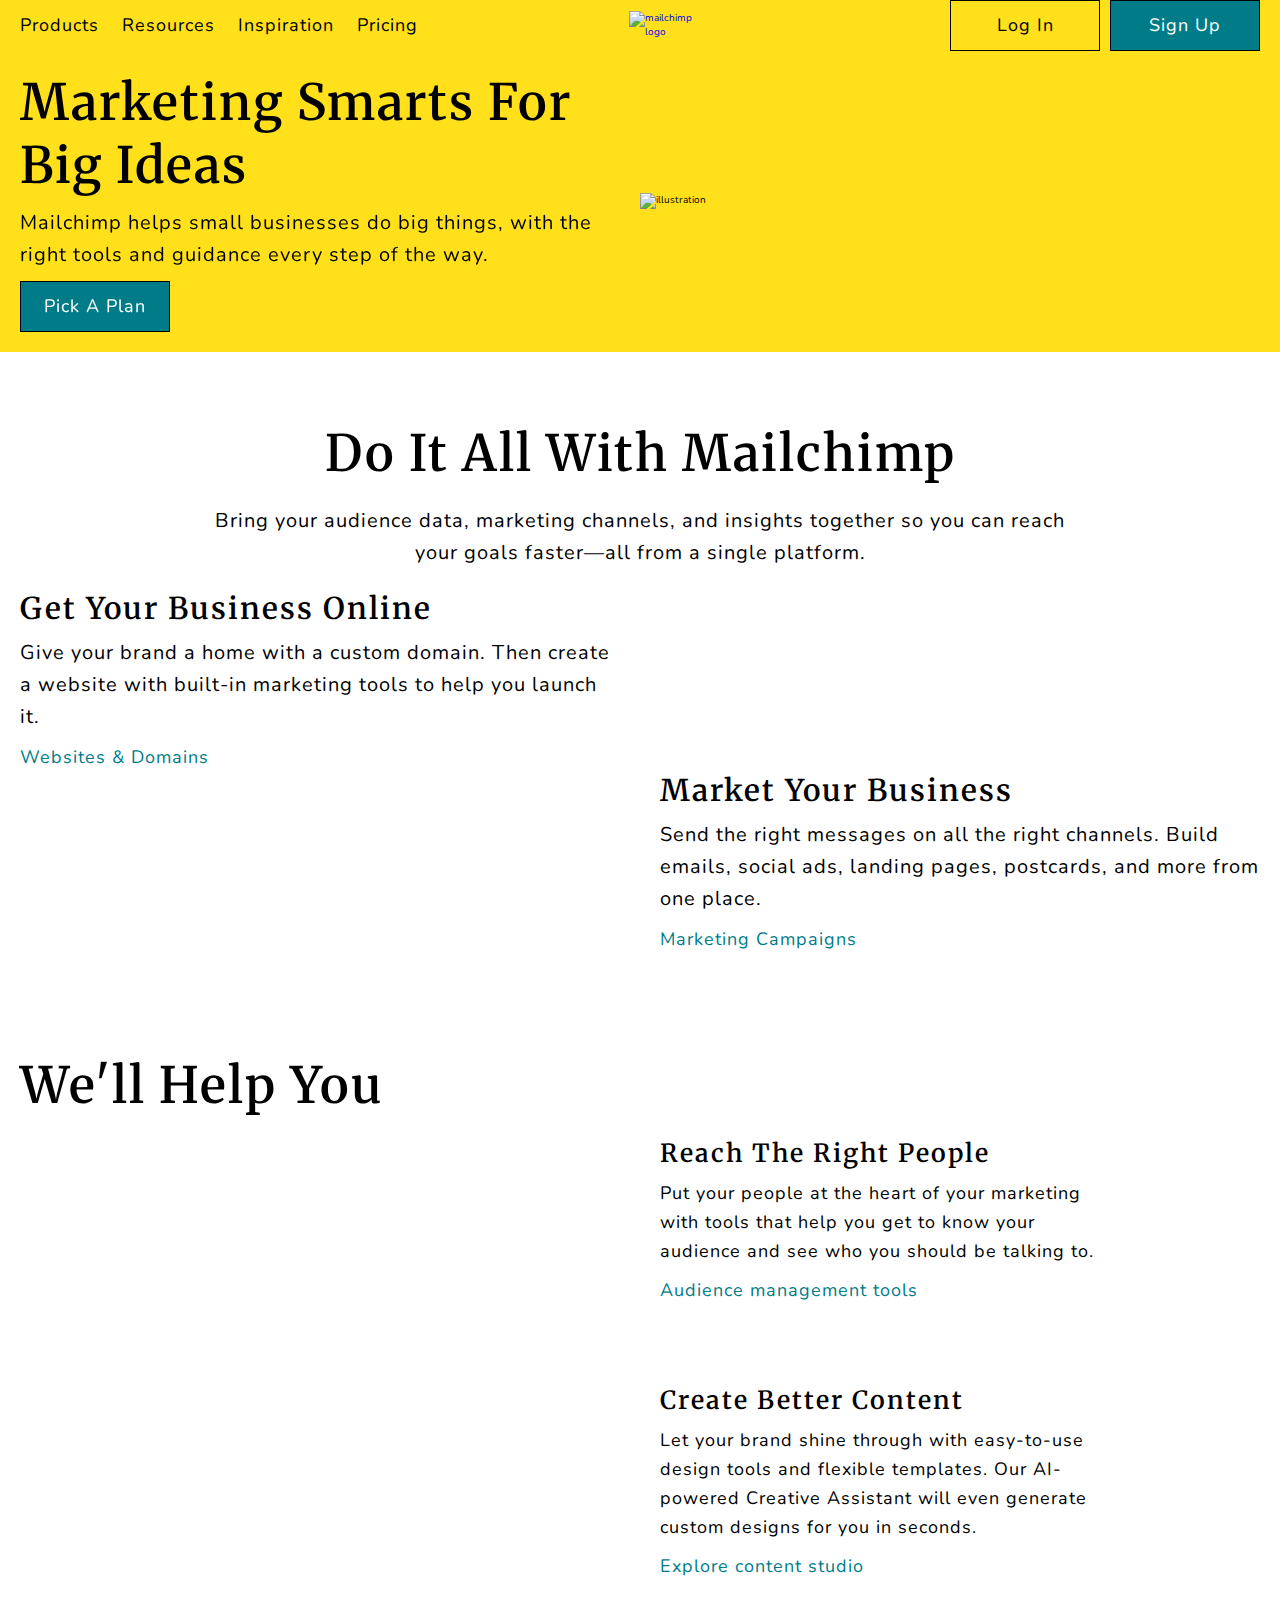
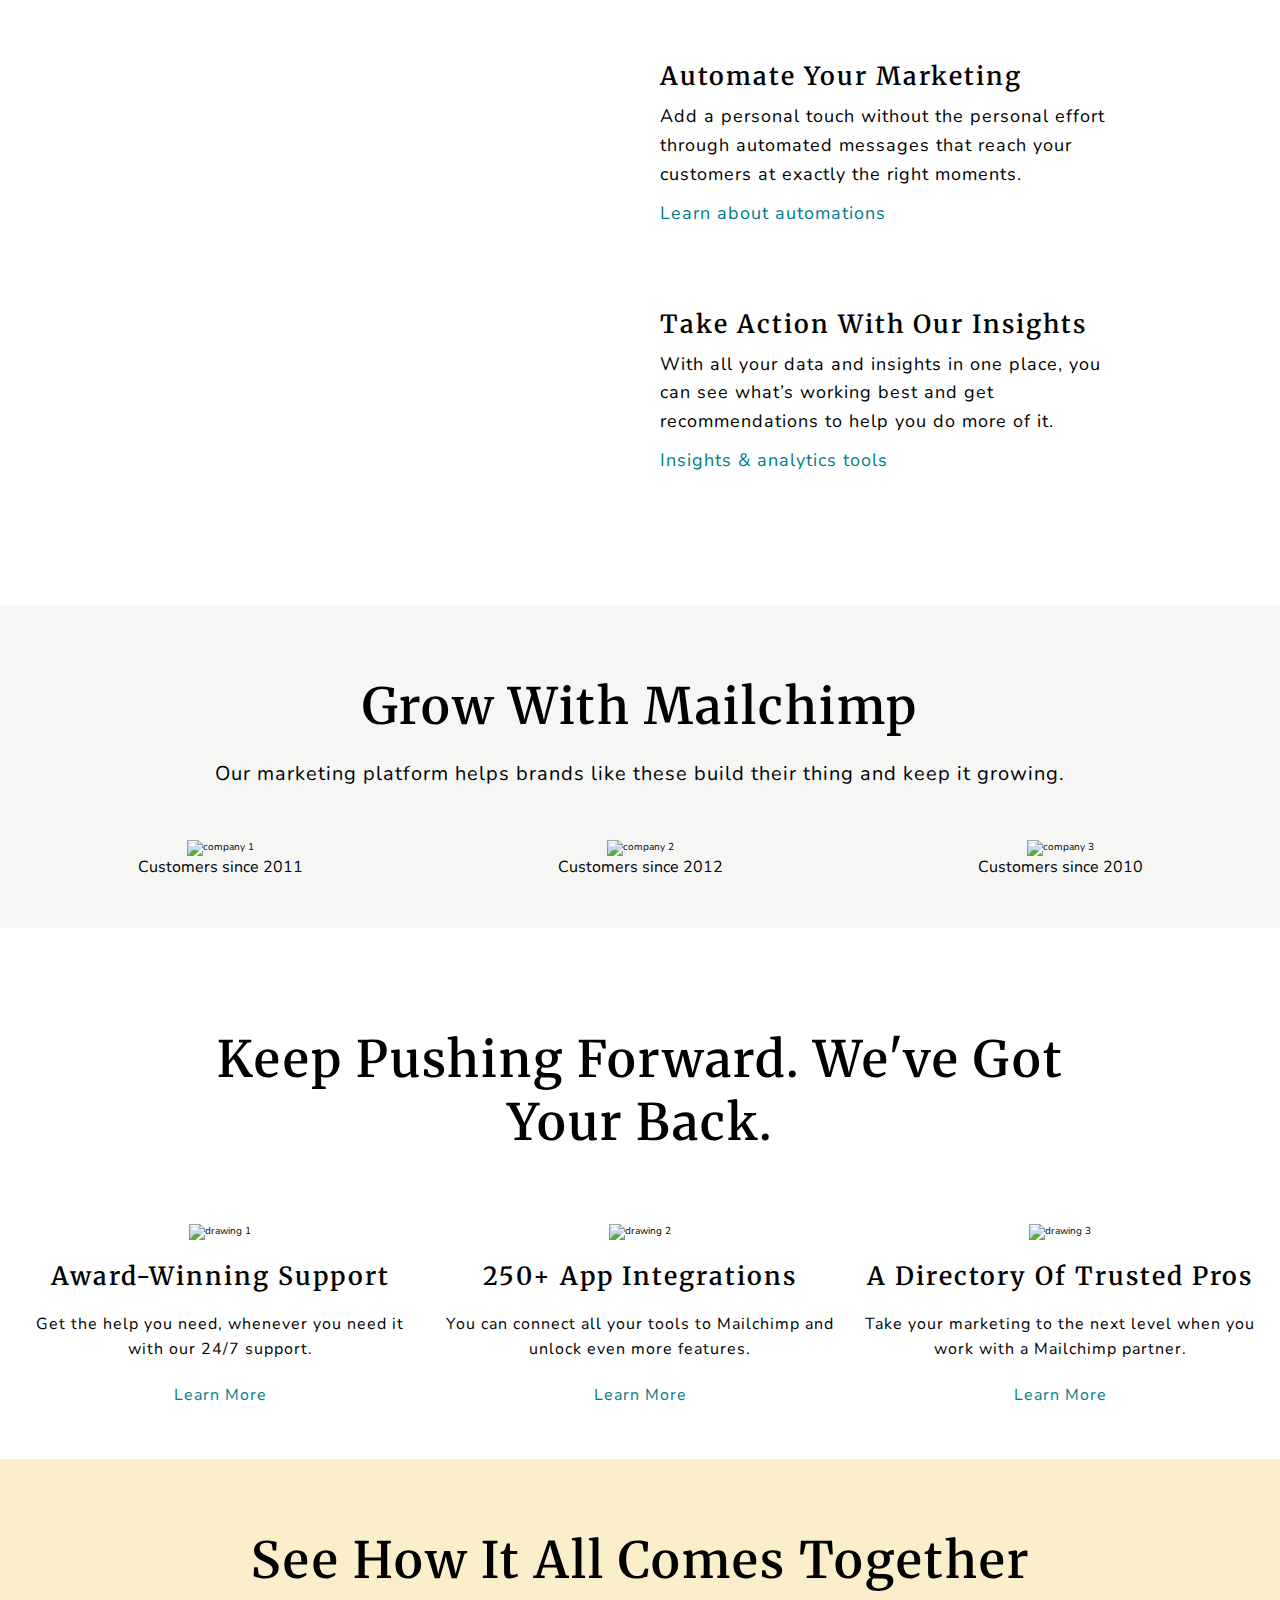
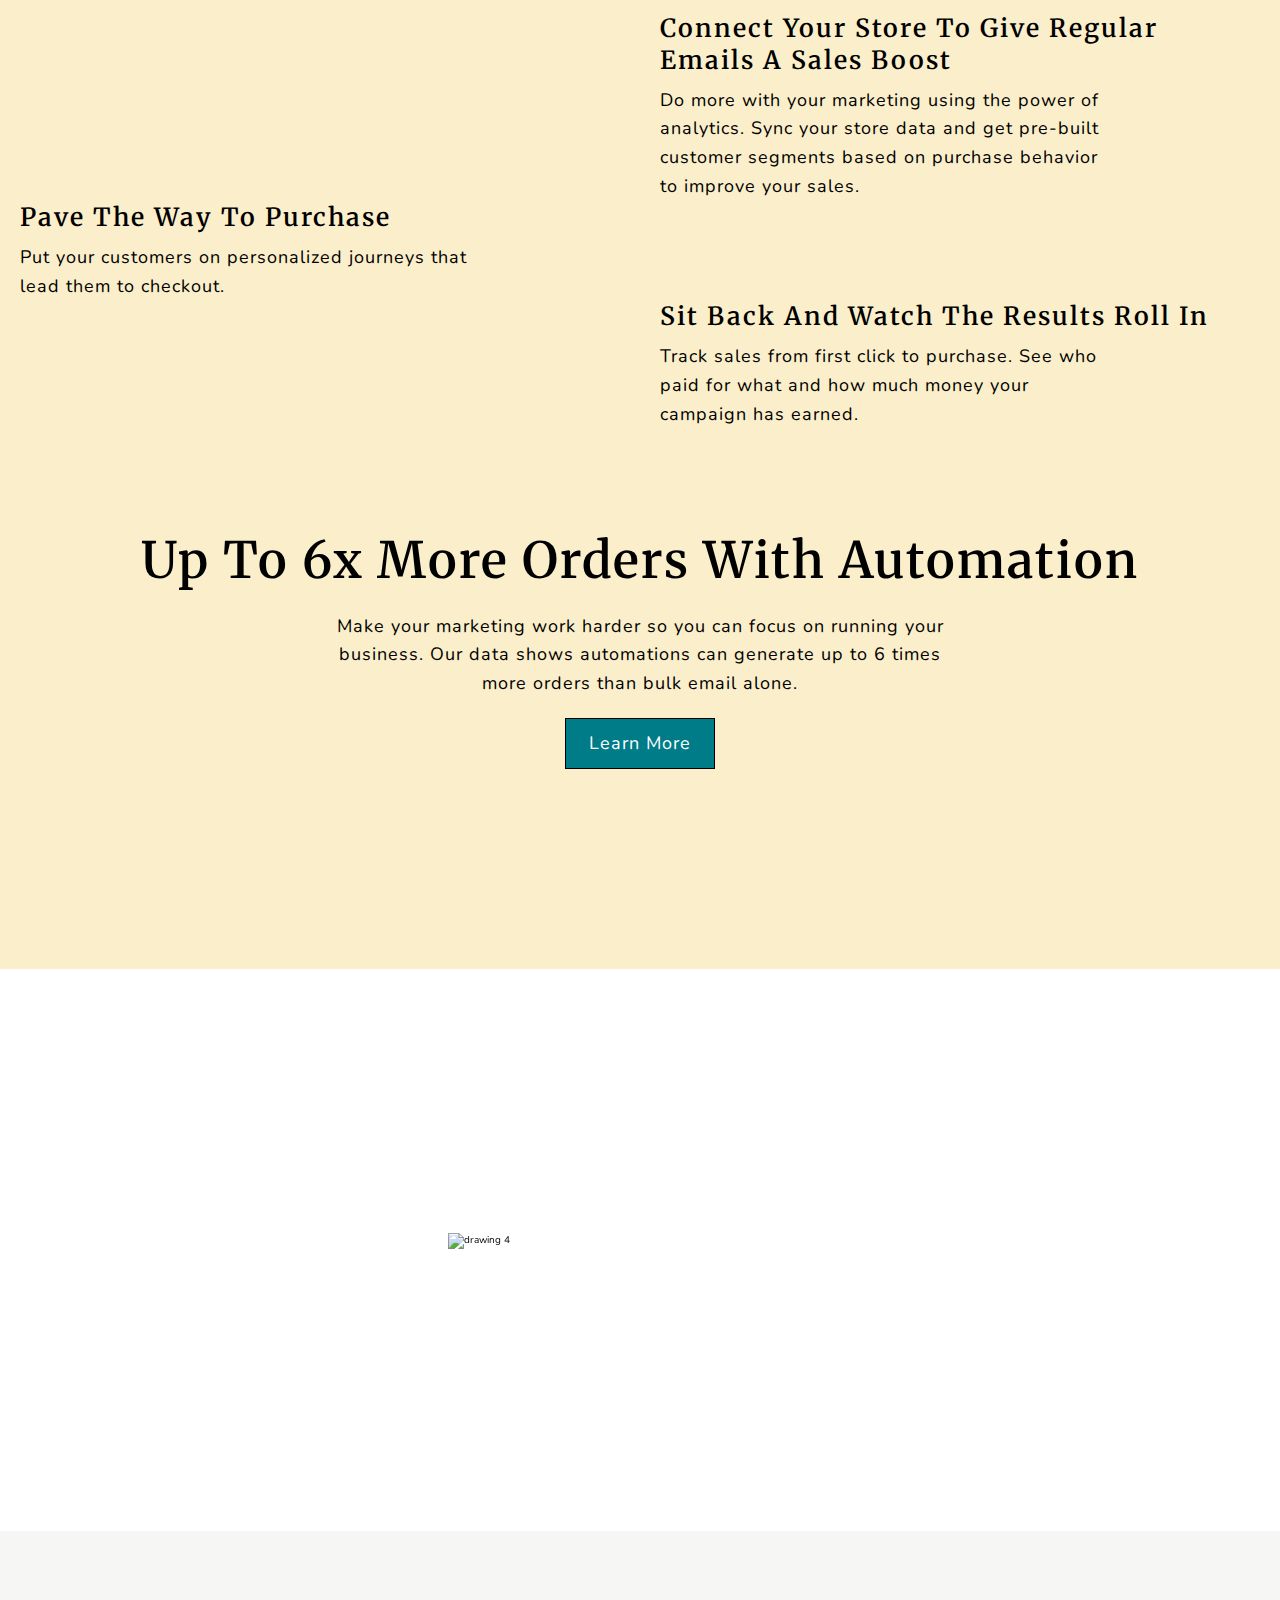
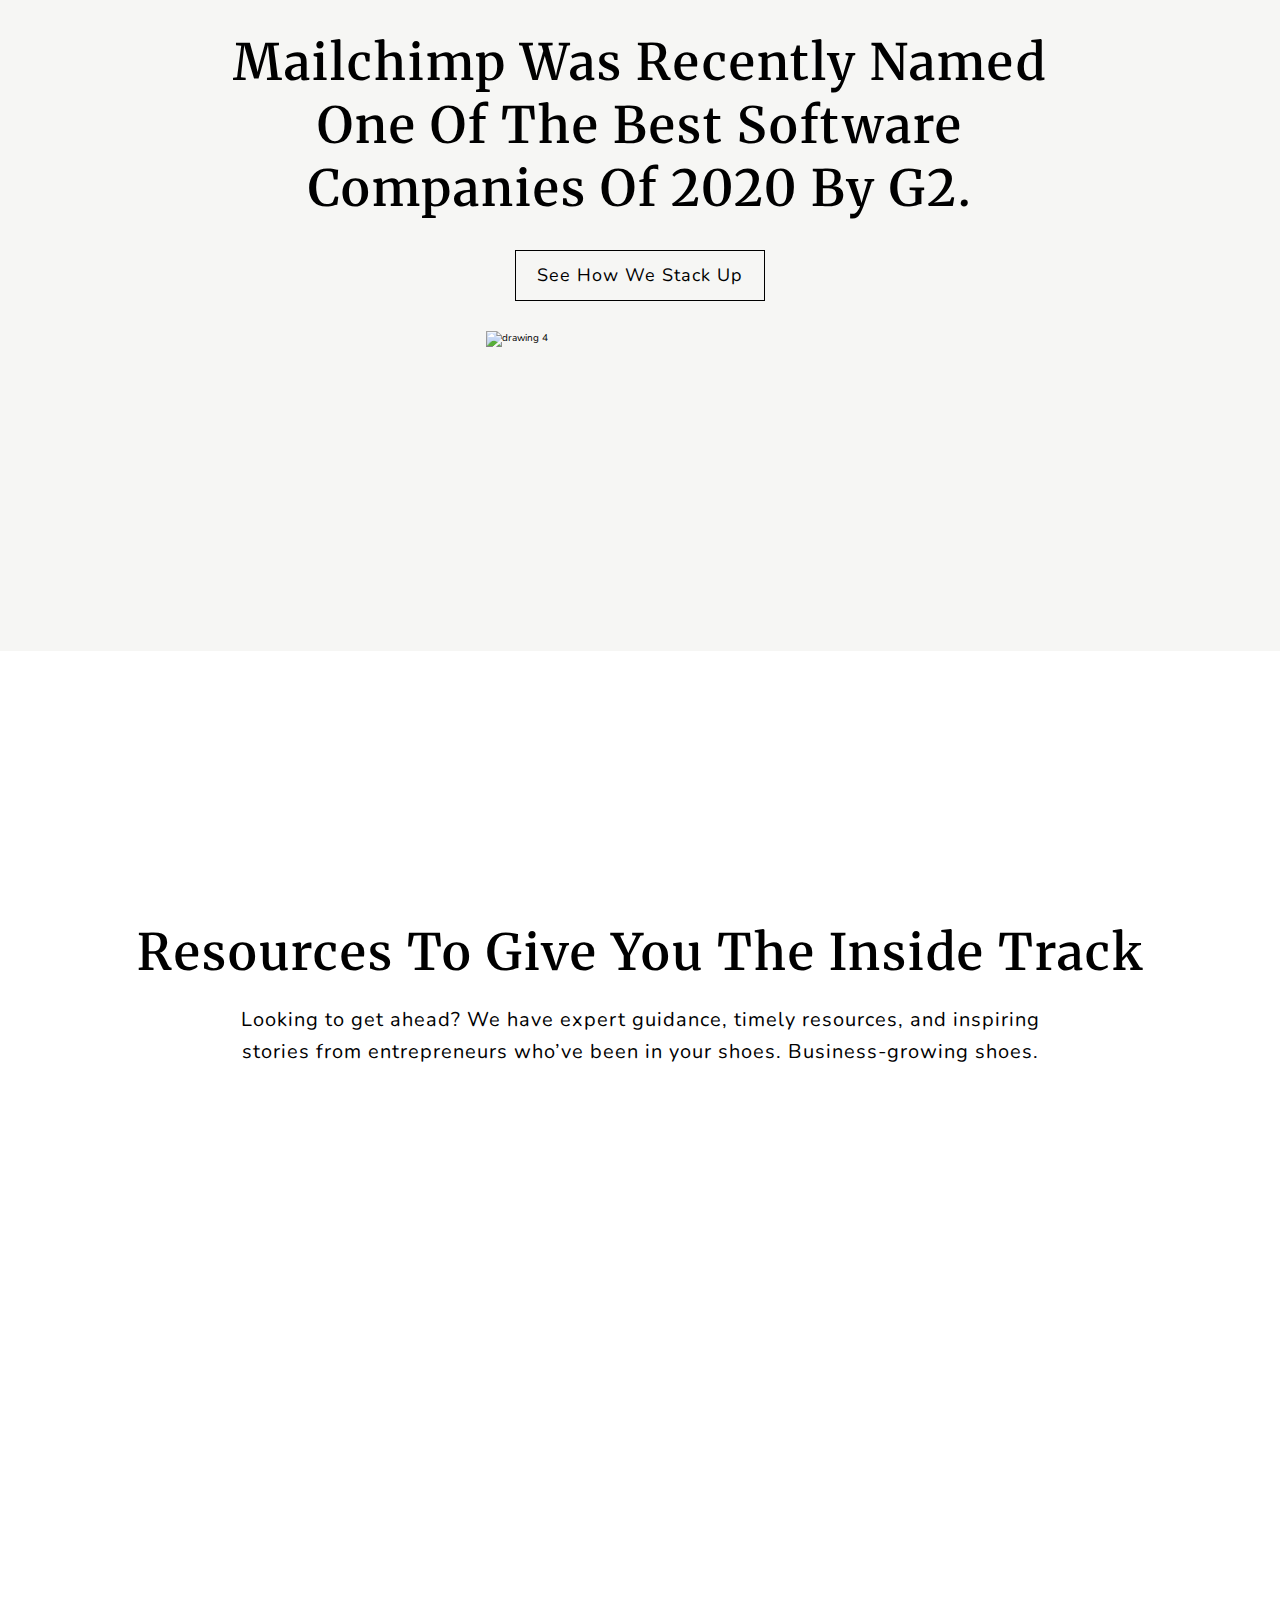
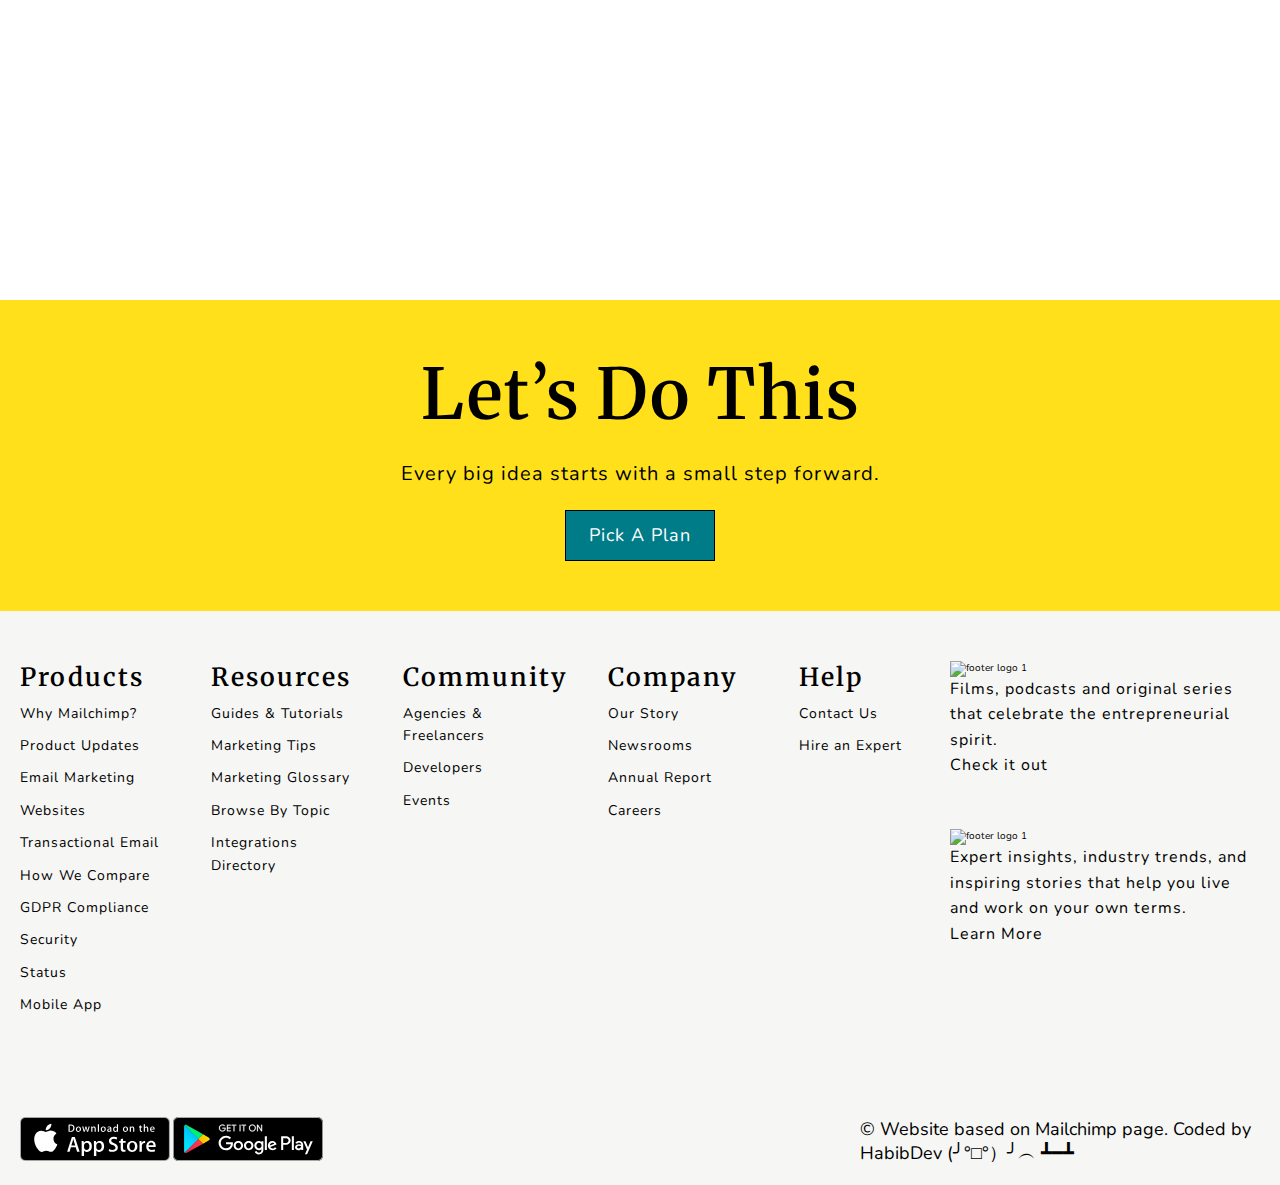
==== commit 6cdc0dc7: "changed hamburger menu img sizes & took away aos on hero img" ====
--- a/index.html
+++ b/index.html
@@ -26,15 +26,14 @@
         </div>
         <ul class="nav-list">
           <img src="images/home/drawing3.png" alt="drawing 3" />
-
           <li class="nav-item">
-            <a href="login.html" class="nav-link">
+            <a href="login.html" class="nav-link active">
               Log In
               <i class="fas fa-paper-plane"></i>
             </a>
           </li>
           <li class="nav-item">
-            <a href="#!" class="nav-link">
+            <a href="signup.html" class="nav-link active">
               Sign Up
               <i class="fas fa-sign-in-alt"></i>
             </a>
@@ -83,14 +82,14 @@
             <i class="fas fa-search"></i>
           </a>
           <a href="login.html" class="btn btn-trans">Log In</a>
-          <a href="#!" class="btn">Sign Up</a>
+          <a href="signup.html" class="btn">Sign Up</a>
         </div>
       </nav>
       <!-- END OF NAV -->
       <!-- HERO -->
       <header class="hero">
         <div class="hero-content">
-          <div class="hero-content-left" data-aos="fade-right">
+          <div class="hero-content-left" data-aos="fade-down">
             <h1>Marketing smarts for big ideas</h1>
             <p>
               Mailchimp helps small businesses do big things, with the right
@@ -98,7 +97,7 @@
             </p>
             <button class="btn">Pick A Plan</button>
           </div>
-          <div class="hero-content-right" data-aos="fade-left">
+          <div class="hero-content-right">
             <img src="images/home/drawing6.png" alt="illustration" />
           </div>
         </div>
--- a/css/main.min.css
+++ b/css/main.min.css
@@ -1 +1 @@
-@import url("https://fonts.googleapis.com/css2?family=Merriweather:wght@300;400;700&family=Nunito:wght@300;400;600;700&display=swap");*,*::before,*::after{margin:0;padding:0;box-sizing:border-box;text-decoration:none;list-style:none}html{font-size:62.5%;scroll-behavior:smooth}body{font-family:"Nunito", sans-serif}img{width:100%;object-fit:cover}button{cursor:pointer;outline:0}.wrapper{width:100%;height:100%}.navigation{display:flex;align-items:center;justify-content:space-between;background-color:#ffe01b;position:sticky;top:0;padding:0 2rem;z-index:1000;overflow:hidden}.navigation-links a{font-weight:400;letter-spacing:0.1rem;line-height:1.6;font-size:1.8rem;color:#000;margin-left:2rem}.navigation-links a:hover{border-bottom:0.2rem solid #000}.navigation-links a:nth-child(1){margin-left:0}@media (max-width: 900px){.navigation-links{display:none}}.navigation-logo{width:8rem}@media (max-width: 600px){.navigation-logo{width:5rem}}.navigation-right{display:flex;align-items:center}@media (max-width: 600px){.navigation-right{width:90%}}.navigation-right i{color:#000;font-size:2.5rem;margin-right:2rem}@media (max-width: 900px){.navigation-right i{display:none}}@media (max-width: 900px){.navigation-right .btn,.navigation-right .btn-trans,.navigation-right .btn-trans{display:none}}.section-heading{text-align:center}.section-heading h2{font-weight:600;letter-spacing:0.2rem;text-transform:capitalize;font-family:"Merriweather", cursive;font-size:5rem;margin:2rem 0}@media (max-width: 450px){.section-heading h2{font-size:3rem}}.section-heading p{font-weight:400;letter-spacing:0.1rem;line-height:1.6;font-size:2rem;width:70%;margin:0 auto;margin-bottom:2rem}@media (max-width: 750px){.section-heading p{width:100%}}.footer{background-color:#f6f6f4}.footer-top{max-width:1300px;margin:0 auto;padding:5rem 2rem;display:grid;grid-template-columns:3fr 1fr}@media (max-width: 900px){.footer-top{grid-template-columns:1fr}}.footer-top-links{display:grid;grid-template-columns:repeat(5, 1fr);grid-gap:4rem;margin-bottom:2rem}@media (max-width: 1150px){.footer-top-links{grid-template-columns:repeat(3, 1fr)}}@media (max-width: 600px){.footer-top-links{grid-template-columns:1fr;grid-gap:2rem}}.footer-top-links h4{font-weight:600;letter-spacing:0.2rem;text-transform:capitalize;font-family:"Merriweather", cursive;font-size:2.5rem;margin-bottom:1rem}.footer-top-links li{margin-bottom:1rem}.footer-top-links a{font-weight:400;letter-spacing:0.1rem;line-height:1.6;font-size:1.4rem;color:#000}.footer-top-links a:hover{text-decoration:underline}@media (max-width: 900px){.footer-top-right img{width:20rem}}.footer-top-right .right-col:nth-child(1){margin-bottom:5rem}.footer-top-right p{font-weight:400;letter-spacing:0.1rem;line-height:1.6;font-size:1.6rem}@media (max-width: 900px){.footer-top-right p{width:70%}}.footer-top-right a{font-weight:400;letter-spacing:0.1rem;line-height:1.6;font-size:1.6rem;color:#000}.footer-top-right a i{font-size:1.6rem;transition:margin 0.3s ease;margin-left:0.5rem}.footer-top-right a:hover i{margin-left:1.5rem}.footer-bottom{max-width:1300px;margin:0 auto;padding:2rem 2rem;display:grid;grid-template-columns:repeat(3, 1fr);align-items:center;grid-gap:2rem}@media (max-width: 900px){.footer-bottom{grid-template-columns:repeat(2, 1fr)}}@media (max-width: 600px){.footer-bottom{grid-template-columns:1fr}}.footer-bottom .app-stores img{width:15rem}.footer-bottom .social-links a{font-size:2.5rem;color:#000;transition:color 0.2s ease;margin-left:2rem}.footer-bottom .social-links a:hover{color:#007c89}.footer-bottom .copyright{font-size:1.8rem}.btn,.btn-trans{font-weight:400;letter-spacing:0.1rem;line-height:1.6;background-color:#007c89;color:#fff;padding:1rem;width:15rem;font-family:inherit;border:0.1rem solid #000;font-size:1.8rem;transition:background-color 0.2s ease;z-index:10;text-align:center}@media (max-width: 600px){.btn,.btn-trans{width:90%}}.btn:hover,.btn-trans:hover{background-color:#006570}.btn-trans{background-color:transparent;color:#000;margin:0 1rem;transition:background-color 0.2s ease}.btn-trans:hover{background-color:#006570;color:#fff}.menu-navbar{width:100%;height:100%;background-color:#fbeeca;position:fixed;top:0;right:-100%;display:flex;justify-content:center;align-items:center;transition:right 0.8s cubic-bezier(1, 0, 0, 1);z-index:1001}.change{right:0}.hamburger-menu{width:35px;height:30px;position:fixed;top:3rem;right:2rem;cursor:pointer;display:none;flex-direction:column;justify-content:space-around;z-index:1000}@media (max-width: 900px){.hamburger-menu{display:flex}}@media (max-width: 600px){.hamburger-menu{top:1.5rem}}.line{width:100%;height:3px;background-color:#000;transition:all 0.8s;z-index:1000}.change .line1{transform:rotateZ(-405deg) translate(-8px, 6px)}.change .line2{opacity:0}.change .line3{transform:rotateZ(405deg) translate(-8px, -6px)}.nav-list{text-align:left}.nav-item{margin:25px}.nav-link{font-weight:600;letter-spacing:0.2rem;text-transform:capitalize;font-family:"Merriweather", cursive;font-size:2.5rem;color:#000;letter-spacing:0.1rem;position:relative;padding:0.3rem 0}.nav-link::after{content:"";width:100%;height:0.2rem;background-color:#007c89;position:absolute;left:0;transform:scaleX(0);transition:transform 0.5s}.nav-link:hover::after{transform:scaleX(1)}.nav-link::after{bottom:0;transform-origin:center}.goToTopBtn{position:fixed;bottom:3rem;right:2rem;z-index:1000;transition:all 0.5s ease;z-index:999}.goToTopBtn:hover{transform:translateY(-1rem)}.goToTopBtn i{display:flex;flex-direction:column;justify-content:center;align-items:center;text-align:center;font-size:5rem;color:#ffe01b;z-index:1000}.hero{background-color:#ffe01b;overflow:hidden}.hero-content{max-width:1300px;margin:0 auto;display:grid;grid-template-columns:repeat(2, 1fr);align-items:center;justify-content:center;padding:2rem 2rem}@media (max-width: 750px){.hero-content{grid-template-columns:1fr;text-align:center}}@media (max-width: 750px){.hero-content-left{margin-bottom:2rem}}.hero-content-left h1{font-weight:600;letter-spacing:0.2rem;text-transform:capitalize;font-family:"Merriweather", cursive;font-size:5rem}.hero-content-left p{font-weight:400;letter-spacing:0.1rem;line-height:1.6;font-size:2rem;margin:1rem 0}.about{max-width:1300px;margin:0 auto;padding:5rem 2rem;overflow:hidden}.about-content{display:grid;grid-template-columns:repeat(2, 1fr);grid-gap:4rem;align-items:center}@media (max-width: 750px){.about-content{grid-template-columns:1fr}}@media (max-width: 750px){.about-content-info{order:1}}.about-content-info h3{font-weight:600;letter-spacing:0.2rem;text-transform:capitalize;font-family:"Merriweather", cursive;font-size:3rem}.about-content-info p{font-weight:400;letter-spacing:0.1rem;line-height:1.6;font-size:2rem;margin:1rem 0}.about-content-info a{font-weight:400;letter-spacing:0.1rem;line-height:1.6;font-size:1.8rem;color:#007c89;display:flex;align-items:center}.about-content-info a i{font-size:2.5rem;color:#ffe01b;transition:margin 0.3s ease;margin-left:0.5rem}.about-content-info a:hover i{margin-left:1.5rem}.features{max-width:1300px;margin:0 auto;padding:5rem 2rem;overflow:hidden}.features h2{font-weight:600;letter-spacing:0.2rem;text-transform:capitalize;font-family:"Merriweather", cursive;font-size:5rem;margin-bottom:2rem}.features .feature-content{display:grid;grid-template-columns:repeat(2, 1fr);grid-gap:4rem;align-items:center;margin-bottom:8rem}@media (max-width: 750px){.features .feature-content{grid-template-columns:1fr}}.features .feature-content h3{font-weight:600;letter-spacing:0.2rem;text-transform:capitalize;font-family:"Merriweather", cursive;font-size:2.5rem}.features .feature-content p{font-weight:400;letter-spacing:0.1rem;line-height:1.6;font-size:1.8rem;width:75%;margin:1rem 0}@media (max-width: 600px){.features .feature-content p{width:100%}}.features .feature-content a{font-weight:400;letter-spacing:0.1rem;line-height:1.6;font-size:1.8rem;color:#007c89}.features .feature-content a:hover{border-bottom:0.2rem solid #007c89}.companies{padding:5rem 2rem;background-color:#f6f6f4;overflow:hidden}.companies .company-logos{max-width:1300px;margin:0 auto;display:grid;grid-template-columns:repeat(3, 1fr);grid-gap:2rem;text-align:center;margin-top:5rem}@media (max-width: 750px){.companies .company-logos{grid-template-columns:1fr}}.companies .company-logos img{width:20rem}.companies .company-logos p{font-size:1.6rem}.drawings{max-width:1300px;margin:0 auto;padding:5rem 2rem;overflow:hidden}.drawings h2{width:70%;margin:auto;margin:5rem auto}@media (max-width: 750px){.drawings h2{width:100%}}.drawings-content{display:grid;grid-template-columns:repeat(3, 1fr);grid-gap:2rem;align-items:center;text-align:center}@media (max-width: 750px){.drawings-content{grid-template-columns:1fr}}.drawings-content img{width:15rem;margin:2rem 0}.drawings-content h3{font-weight:600;letter-spacing:0.2rem;text-transform:capitalize;font-family:"Merriweather", cursive;font-size:2.5rem}.drawings-content p{font-weight:400;letter-spacing:0.1rem;line-height:1.6;font-size:1.6rem;margin:2rem 0}.drawings-content a{font-weight:400;letter-spacing:0.1rem;line-height:1.6;font-size:1.6rem;color:#007c89}.drawings-content a:hover{border-bottom:0.2rem solid #007c89}.campaign{padding:5rem 2rem;background-color:#fbeeca;position:relative}@media (max-width: 750px){.campaign .section-heading{margin-bottom:5rem}}.campaign-content{max-width:1300px;margin:0 auto;display:grid;grid-template-columns:repeat(2, 1fr);grid-gap:4rem;align-items:center;overflow:hidden}@media (max-width: 750px){.campaign-content{grid-template-columns:1fr}}.campaign-content-info h3{font-size:2.5rem}@media (max-width: 750px){.campaign-info{order:-1}}.campaign-info h3{font-weight:600;letter-spacing:0.2rem;text-transform:capitalize;font-family:"Merriweather", cursive;font-size:2.5rem;margin-bottom:1rem}.campaign-info p{font-weight:400;letter-spacing:0.1rem;line-height:1.6;font-size:1.8rem;width:75%}@media (max-width: 750px){.campaign-info p{width:100%}}.campaign-bottom{display:flex;flex-direction:column;justify-content:center;align-items:center;text-align:center;margin:10rem 0 15rem 0}.campaign-bottom h2{font-weight:600;letter-spacing:0.2rem;text-transform:capitalize;font-family:"Merriweather", cursive;font-size:5rem}@media (max-width: 450px){.campaign-bottom h2{font-size:3rem}}.campaign-bottom p{font-weight:400;letter-spacing:0.1rem;line-height:1.6;font-size:1.8rem;width:50%;margin:2rem 0}@media (max-width: 750px){.campaign-bottom p{width:100%}}.campaign .overflow-image{position:absolute;bottom:-28rem;left:35%;z-index:1000}@media (max-width: 1150px){.campaign .overflow-image{left:25%}}@media (max-width: 750px){.campaign .overflow-image{bottom:-15rem;left:20%;width:35rem}}@media (max-width: 450px){.campaign .overflow-image{bottom:-15rem;left:10%;width:80%}}.quote{padding:5rem 2rem;max-width:1300px;margin:0 auto;display:grid;grid-template-columns:repeat(2, 1fr);grid-gap:4rem;align-items:center;text-align:center;margin-top:25rem;overflow:hidden}@media (max-width: 900px){.quote{grid-template-columns:1fr}}.quote-info img{width:15rem}.quote-info p{font-weight:400;letter-spacing:0.1rem;line-height:1.6;font-size:1.8rem}.quote-info span{font-weight:600;letter-spacing:0.2rem;text-transform:capitalize;font-family:"Merriweather", cursive;color:#007c89}.quote-info small{font-weight:400;letter-spacing:0.1rem;line-height:1.6;font-size:1.4rem}.quote-info h4{font-weight:600;letter-spacing:0.2rem;text-transform:capitalize;font-family:"Merriweather", cursive;font-size:2rem}.quote-stats{display:flex;justify-content:space-evenly;margin:2rem}.quote-stats .stat:nth-child(2){margin-left:2rem}.award{padding:5rem 2rem;background-color:#f6f6f4;position:relative}.award-info{max-width:1300px;margin:0 auto;display:flex;flex-direction:column;justify-content:center;align-items:center;text-align:center;margin-bottom:30rem;overflow:hidden}.award-info h2{font-weight:600;letter-spacing:0.2rem;text-transform:capitalize;font-family:"Merriweather", cursive;font-size:5rem;margin:5rem 0 3rem 0;width:70%}@media (max-width: 750px){.award-info h2{width:100%}}@media (max-width: 450px){.award-info h2{font-size:3rem}}.award-info .btn,.award-info .btn-trans{width:25rem}.award-img{position:absolute;top:40rem;left:38%}@media (max-width: 1150px){.award-img{top:50rem;left:25%}}@media (max-width: 750px){.award-img{top:70rem;left:25%;width:30rem}}@media (max-width: 450px){.award-img{top:50rem;left:10%;width:80%}}.articles{padding:5rem 2rem;max-width:1300px;margin:0 auto;margin-top:20rem;overflow:hidden}.articles-grid-container-1,.articles-grid-container-2{display:grid;grid-template-columns:2fr 1fr;grid-gap:2rem;align-items:center;margin-top:10rem}@media (max-width: 900px){.articles-grid-container-1,.articles-grid-container-2{grid-template-columns:1fr}}.articles-grid-container-1 small,.articles-grid-container-2 small{font-weight:400;letter-spacing:0.1rem;line-height:1.6;font-size:1.6rem;display:block}.articles-grid-container-1 h4,.articles-grid-container-2 h4{font-weight:600;letter-spacing:0.2rem;text-transform:capitalize;font-family:"Merriweather", cursive;font-size:3rem}.articles-grid-container-1 p,.articles-grid-container-2 p{font-weight:400;letter-spacing:0.1rem;line-height:1.6;font-size:2rem;margin:2rem 0}.articles-grid-container-1 a,.articles-grid-container-2 a{color:#007c89;font-size:1.8rem}.articles-grid-container-1 a:hover,.articles-grid-container-2 a:hover{border-bottom:0.2rem solid #007c89}.articles-grid-container-1 img,.articles-grid-container-2 img{width:50rem}@media (max-width: 600px){.articles-grid-container-1 img,.articles-grid-container-2 img{width:100%}}.articles-grid-container-1 .article-1,.articles-grid-container-2 .article-1{display:flex;flex-direction:column;justify-content:center;align-items:center;text-align:center;background-color:#fbf5fe;height:70%;padding:2rem;border-radius:0.5rem;box-shadow:0.5rem 0.5rem 1rem #f2f2f2}@media (max-width: 900px){.articles-grid-container-1 .article-1,.articles-grid-container-2 .article-1{height:100%}}.articles-grid-container-1 .article-2,.articles-grid-container-2 .article-2{border:0.3rem solid #000;padding:2rem;border-radius:0.5rem;box-shadow:0.5rem 0.5rem 1rem #f2f2f2}.articles-grid-container-1 .article-2 img,.articles-grid-container-2 .article-2 img{border-radius:0.5rem;border:0.3rem solid #000}.articles-grid-container-2{grid-template-columns:1fr 2fr;margin-top:4rem}@media (max-width: 900px){.articles-grid-container-2{grid-template-columns:1fr}}.articles-grid-container-2 small{display:block}.articles-grid-container-2 .article-3{display:flex;flex-direction:column;justify-content:center;align-items:center;text-align:center;background-color:#ffe01b;height:50%;border-radius:0.5rem;box-shadow:0.5rem 0.5rem 1rem #f2f2f2;padding:2rem}@media (max-width: 900px){.articles-grid-container-2 .article-3{height:100%;padding:2rem 0}}.articles-grid-container-2 .article-3 .btn-trans{margin-top:2rem}.articles-grid-container-2 .article-4{background-color:#fbeeca;padding:2rem;border-radius:0.5rem;box-shadow:0.5rem 0.5rem 1rem #f2f2f2;color:#000}.articles-grid-container-2 .article-4 img{border:0.3rem solid #000;border-radius:0.5rem;width:50rem}@media (max-width: 600px){.articles-grid-container-2 .article-4 img{width:100%}}.banner{background-color:#ffe01b;overflow:hidden}.banner-content{max-width:1300px;margin:0 auto;padding:5rem 2rem;display:flex;flex-direction:column;justify-content:center;align-items:center;text-align:center}.banner-content h3{font-weight:600;letter-spacing:0.2rem;text-transform:capitalize;font-family:"Merriweather", cursive;font-size:7rem}@media (max-width: 450px){.banner-content h3{font-size:3rem}}.banner-content p{font-weight:400;letter-spacing:0.1rem;line-height:1.6;font-size:2rem;margin:2rem 0}.login-container{display:grid;grid-template-columns:2fr 4fr;align-items:center;grid-gap:2rem;height:100vh}.login-container .login-form{height:100vh;display:flex;flex-direction:column;justify-content:center;align-items:center}.login-container .login-form img{width:10rem}.login-container .login-form h2{font-weight:600;letter-spacing:0.2rem;text-transform:capitalize;font-family:"Merriweather", cursive;font-size:2.5rem;margin:1rem 0}.login-container .login-form p{font-weight:400;letter-spacing:0.1rem;line-height:1.6;font-size:1.8rem}.login-container .login-form a{font-weight:400;letter-spacing:0.1rem;line-height:1.6;color:#007c89;font-size:1.8rem}.login-container .login-form a:hover{text-decoration:underline}.login-container .login-form button{margin:2rem 0;width:100%}.login-container .login-form label{font-weight:400;letter-spacing:0.1rem;line-height:1.6;display:block;font-size:2rem}.login-container .login-form .form-input{display:block;width:100%;padding:1rem;outline:0;border:0;border-bottom:0.2rem solid #007c89;margin-bottom:2rem}.login-container .login-form .login-links{display:flex;justify-content:space-evenly;align-items:center}.login-container .login-info{background-color:#f6f6f4;height:100vh;display:flex;flex-direction:column;justify-content:center;align-items:center}.login-container .login-info h2{font-weight:600;letter-spacing:0.2rem;text-transform:capitalize;font-family:"Merriweather", cursive;font-size:5rem}.login-container .login-info h4{font-weight:600;letter-spacing:0.2rem;text-transform:capitalize;font-family:"Merriweather", cursive;font-size:3rem}.login-container .login-info p{font-weight:400;letter-spacing:0.1rem;line-height:1.6;font-size:2rem;width:70%;text-align:center;margin:2rem 0}.login-container .login-info img{width:30rem}.login-container .login-info .login-img-container img{width:60rem}
+@import url("https://fonts.googleapis.com/css2?family=Merriweather:wght@300;400;700&family=Nunito:wght@300;400;600;700&display=swap");*,*::before,*::after{margin:0;padding:0;box-sizing:border-box;text-decoration:none;list-style:none}html{font-size:62.5%;scroll-behavior:smooth}body{font-family:"Nunito", sans-serif}img{width:100%;object-fit:cover}button{cursor:pointer;outline:0}.wrapper{width:100%;height:100%}.navigation{display:flex;align-items:center;justify-content:space-between;background-color:#ffe01b;position:sticky;top:0;padding:0 2rem;z-index:1000;overflow:hidden}.navigation-links a{font-weight:400;letter-spacing:0.1rem;line-height:1.6;font-size:1.8rem;color:#000;margin-left:2rem}.navigation-links a:hover{border-bottom:0.2rem solid #000}.navigation-links a:nth-child(1){margin-left:0}@media (max-width: 900px){.navigation-links{display:none}}.navigation-logo{width:8rem}@media (max-width: 600px){.navigation-logo{width:5rem}}.navigation-right{display:flex;align-items:center}@media (max-width: 600px){.navigation-right{width:90%}}.navigation-right i{color:#000;font-size:2.5rem;margin-right:2rem}@media (max-width: 900px){.navigation-right i{display:none}}@media (max-width: 900px){.navigation-right .btn,.navigation-right .btn-trans,.navigation-right .btn-trans{display:none}}.section-heading{text-align:center}.section-heading h2{font-weight:600;letter-spacing:0.2rem;text-transform:capitalize;font-family:"Merriweather", cursive;font-size:5rem;margin:2rem 0}@media (max-width: 450px){.section-heading h2{font-size:3rem}}.section-heading p{font-weight:400;letter-spacing:0.1rem;line-height:1.6;font-size:2rem;width:70%;margin:0 auto;margin-bottom:2rem}@media (max-width: 750px){.section-heading p{width:100%}}.footer{background-color:#f6f6f4}.footer-top{max-width:1300px;margin:0 auto;padding:5rem 2rem;display:grid;grid-template-columns:3fr 1fr}@media (max-width: 900px){.footer-top{grid-template-columns:1fr}}.footer-top-links{display:grid;grid-template-columns:repeat(5, 1fr);grid-gap:4rem;margin-bottom:2rem}@media (max-width: 1150px){.footer-top-links{grid-template-columns:repeat(3, 1fr)}}@media (max-width: 600px){.footer-top-links{grid-template-columns:1fr;grid-gap:2rem}}.footer-top-links h4{font-weight:600;letter-spacing:0.2rem;text-transform:capitalize;font-family:"Merriweather", cursive;font-size:2.5rem;margin-bottom:1rem}.footer-top-links li{margin-bottom:1rem}.footer-top-links a{font-weight:400;letter-spacing:0.1rem;line-height:1.6;font-size:1.4rem;color:#000}.footer-top-links a:hover{text-decoration:underline}@media (max-width: 900px){.footer-top-right img{width:20rem}}.footer-top-right .right-col:nth-child(1){margin-bottom:5rem}.footer-top-right p{font-weight:400;letter-spacing:0.1rem;line-height:1.6;font-size:1.6rem}@media (max-width: 900px){.footer-top-right p{width:70%}}.footer-top-right a{font-weight:400;letter-spacing:0.1rem;line-height:1.6;font-size:1.6rem;color:#000}.footer-top-right a i{font-size:1.6rem;transition:margin 0.3s ease;margin-left:0.5rem}.footer-top-right a:hover i{margin-left:1.5rem}.footer-bottom{max-width:1300px;margin:0 auto;padding:2rem 2rem;display:grid;grid-template-columns:repeat(3, 1fr);align-items:center;grid-gap:2rem}@media (max-width: 900px){.footer-bottom{grid-template-columns:repeat(2, 1fr)}}@media (max-width: 600px){.footer-bottom{grid-template-columns:1fr}}.footer-bottom .app-stores img{width:15rem}.footer-bottom .social-links a{font-size:2.5rem;color:#000;transition:color 0.2s ease;margin-left:2rem}.footer-bottom .social-links a:hover{color:#007c89}.footer-bottom .copyright{font-size:1.8rem}.btn,.btn-trans{font-weight:400;letter-spacing:0.1rem;line-height:1.6;background-color:#007c89;color:#fff;padding:1rem;width:15rem;font-family:inherit;border:0.1rem solid #000;font-size:1.8rem;transition:background-color 0.2s ease;z-index:10;text-align:center}@media (max-width: 600px){.btn,.btn-trans{width:90%}}.btn:hover,.btn-trans:hover{background-color:#006570}.btn-trans{background-color:transparent;color:#000;margin:0 1rem;transition:background-color 0.2s ease}.btn-trans:hover{background-color:#006570;color:#fff}.menu-navbar{width:100%;height:100%;background-color:#fbeeca;position:fixed;top:0;right:-100%;display:flex;justify-content:center;align-items:center;transition:right 0.8s cubic-bezier(1, 0, 0, 1);z-index:1001}.menu-navbar img{width:15rem}.change{right:0}.hamburger-menu{width:35px;height:30px;position:fixed;top:3rem;right:2rem;cursor:pointer;display:none;flex-direction:column;justify-content:space-around;z-index:1000}@media (max-width: 900px){.hamburger-menu{display:flex}}@media (max-width: 600px){.hamburger-menu{top:1.5rem}}.line{width:100%;height:3px;background-color:#000;transition:all 0.8s;z-index:1000}.change .line1{transform:rotateZ(-405deg) translate(-8px, 6px)}.change .line2{opacity:0}.change .line3{transform:rotateZ(405deg) translate(-8px, -6px)}.nav-list{text-align:left}.nav-item{margin:25px}.nav-link{font-weight:600;letter-spacing:0.2rem;text-transform:capitalize;font-family:"Merriweather", cursive;font-size:2.5rem;color:#000;letter-spacing:0.1rem;position:relative;padding:0.3rem 0}.active{color:#007c89}.nav-link::after{content:"";width:100%;height:0.2rem;background-color:#007c89;position:absolute;left:0;transform:scaleX(0);transition:transform 0.5s}.nav-link:hover::after{transform:scaleX(1)}.nav-link::after{bottom:0;transform-origin:center}.goToTopBtn{position:fixed;bottom:3rem;right:2rem;z-index:1000;transition:all 0.5s ease;z-index:999}.goToTopBtn:hover{transform:translateY(-1rem)}.goToTopBtn i{display:flex;flex-direction:column;justify-content:center;align-items:center;text-align:center;font-size:5rem;color:#ffe01b;z-index:1000}.hero{background-color:#ffe01b;overflow:hidden}.hero-content{max-width:1300px;margin:0 auto;display:grid;grid-template-columns:repeat(2, 1fr);align-items:center;justify-content:center;padding:2rem 2rem}@media (max-width: 750px){.hero-content{grid-template-columns:1fr;text-align:center}}@media (max-width: 750px){.hero-content-left{margin-bottom:2rem}}.hero-content-left h1{font-weight:600;letter-spacing:0.2rem;text-transform:capitalize;font-family:"Merriweather", cursive;font-size:5rem}.hero-content-left p{font-weight:400;letter-spacing:0.1rem;line-height:1.6;font-size:2rem;margin:1rem 0}.about{max-width:1300px;margin:0 auto;padding:5rem 2rem;overflow:hidden}.about-content{display:grid;grid-template-columns:repeat(2, 1fr);grid-gap:4rem;align-items:center}@media (max-width: 750px){.about-content{grid-template-columns:1fr}}@media (max-width: 750px){.about-content-info{order:1}}.about-content-info h3{font-weight:600;letter-spacing:0.2rem;text-transform:capitalize;font-family:"Merriweather", cursive;font-size:3rem}.about-content-info p{font-weight:400;letter-spacing:0.1rem;line-height:1.6;font-size:2rem;margin:1rem 0}.about-content-info a{font-weight:400;letter-spacing:0.1rem;line-height:1.6;font-size:1.8rem;color:#007c89;display:flex;align-items:center}.about-content-info a i{font-size:2.5rem;color:#ffe01b;transition:margin 0.3s ease;margin-left:0.5rem}.about-content-info a:hover i{margin-left:1.5rem}.features{max-width:1300px;margin:0 auto;padding:5rem 2rem;overflow:hidden}.features h2{font-weight:600;letter-spacing:0.2rem;text-transform:capitalize;font-family:"Merriweather", cursive;font-size:5rem;margin-bottom:2rem}.features .feature-content{display:grid;grid-template-columns:repeat(2, 1fr);grid-gap:4rem;align-items:center;margin-bottom:8rem}@media (max-width: 750px){.features .feature-content{grid-template-columns:1fr}}.features .feature-content h3{font-weight:600;letter-spacing:0.2rem;text-transform:capitalize;font-family:"Merriweather", cursive;font-size:2.5rem}.features .feature-content p{font-weight:400;letter-spacing:0.1rem;line-height:1.6;font-size:1.8rem;width:75%;margin:1rem 0}@media (max-width: 600px){.features .feature-content p{width:100%}}.features .feature-content a{font-weight:400;letter-spacing:0.1rem;line-height:1.6;font-size:1.8rem;color:#007c89}.features .feature-content a:hover{border-bottom:0.2rem solid #007c89}.companies{padding:5rem 2rem;background-color:#f6f6f4;overflow:hidden}.companies .company-logos{max-width:1300px;margin:0 auto;display:grid;grid-template-columns:repeat(3, 1fr);grid-gap:2rem;text-align:center;margin-top:5rem}@media (max-width: 750px){.companies .company-logos{grid-template-columns:1fr}}.companies .company-logos img{width:20rem}.companies .company-logos p{font-size:1.6rem}.drawings{max-width:1300px;margin:0 auto;padding:5rem 2rem;overflow:hidden}.drawings h2{width:70%;margin:auto;margin:5rem auto}@media (max-width: 750px){.drawings h2{width:100%}}.drawings-content{display:grid;grid-template-columns:repeat(3, 1fr);grid-gap:2rem;align-items:center;text-align:center}@media (max-width: 750px){.drawings-content{grid-template-columns:1fr}}.drawings-content img{width:15rem;margin:2rem 0}.drawings-content h3{font-weight:600;letter-spacing:0.2rem;text-transform:capitalize;font-family:"Merriweather", cursive;font-size:2.5rem}.drawings-content p{font-weight:400;letter-spacing:0.1rem;line-height:1.6;font-size:1.6rem;margin:2rem 0}.drawings-content a{font-weight:400;letter-spacing:0.1rem;line-height:1.6;font-size:1.6rem;color:#007c89}.drawings-content a:hover{border-bottom:0.2rem solid #007c89}.campaign{padding:5rem 2rem;background-color:#fbeeca;position:relative}@media (max-width: 750px){.campaign .section-heading{margin-bottom:5rem}}.campaign-content{max-width:1300px;margin:0 auto;display:grid;grid-template-columns:repeat(2, 1fr);grid-gap:4rem;align-items:center;overflow:hidden}@media (max-width: 750px){.campaign-content{grid-template-columns:1fr}}.campaign-content-info h3{font-size:2.5rem}@media (max-width: 750px){.campaign-info{order:-1}}.campaign-info h3{font-weight:600;letter-spacing:0.2rem;text-transform:capitalize;font-family:"Merriweather", cursive;font-size:2.5rem;margin-bottom:1rem}.campaign-info p{font-weight:400;letter-spacing:0.1rem;line-height:1.6;font-size:1.8rem;width:75%}@media (max-width: 750px){.campaign-info p{width:100%}}.campaign-bottom{display:flex;flex-direction:column;justify-content:center;align-items:center;text-align:center;margin:10rem 0 15rem 0}.campaign-bottom h2{font-weight:600;letter-spacing:0.2rem;text-transform:capitalize;font-family:"Merriweather", cursive;font-size:5rem}@media (max-width: 450px){.campaign-bottom h2{font-size:3rem}}.campaign-bottom p{font-weight:400;letter-spacing:0.1rem;line-height:1.6;font-size:1.8rem;width:50%;margin:2rem 0}@media (max-width: 750px){.campaign-bottom p{width:100%}}.campaign .overflow-image{position:absolute;bottom:-28rem;left:35%;z-index:1000}@media (max-width: 1150px){.campaign .overflow-image{left:25%}}@media (max-width: 750px){.campaign .overflow-image{bottom:-15rem;left:20%;width:35rem}}@media (max-width: 450px){.campaign .overflow-image{bottom:-15rem;left:10%;width:80%}}.quote{padding:5rem 2rem;max-width:1300px;margin:0 auto;display:grid;grid-template-columns:repeat(2, 1fr);grid-gap:4rem;align-items:center;text-align:center;margin-top:25rem;overflow:hidden}@media (max-width: 900px){.quote{grid-template-columns:1fr}}.quote-info img{width:15rem}.quote-info p{font-weight:400;letter-spacing:0.1rem;line-height:1.6;font-size:1.8rem}.quote-info span{font-weight:600;letter-spacing:0.2rem;text-transform:capitalize;font-family:"Merriweather", cursive;color:#007c89}.quote-info small{font-weight:400;letter-spacing:0.1rem;line-height:1.6;font-size:1.4rem}.quote-info h4{font-weight:600;letter-spacing:0.2rem;text-transform:capitalize;font-family:"Merriweather", cursive;font-size:2rem}.quote-stats{display:flex;justify-content:space-evenly;margin:2rem}.quote-stats .stat:nth-child(2){margin-left:2rem}.award{padding:5rem 2rem;background-color:#f6f6f4;position:relative}.award-info{max-width:1300px;margin:0 auto;display:flex;flex-direction:column;justify-content:center;align-items:center;text-align:center;margin-bottom:30rem;overflow:hidden}.award-info h2{font-weight:600;letter-spacing:0.2rem;text-transform:capitalize;font-family:"Merriweather", cursive;font-size:5rem;margin:5rem 0 3rem 0;width:70%}@media (max-width: 750px){.award-info h2{width:100%}}@media (max-width: 450px){.award-info h2{font-size:3rem}}.award-info .btn,.award-info .btn-trans{width:25rem}.award-img{position:absolute;top:40rem;left:38%}@media (max-width: 1150px){.award-img{top:50rem;left:25%}}@media (max-width: 750px){.award-img{top:70rem;left:25%;width:30rem}}@media (max-width: 450px){.award-img{top:50rem;left:10%;width:80%}}.articles{padding:5rem 2rem;max-width:1300px;margin:0 auto;margin-top:20rem;overflow:hidden}.articles-grid-container-1,.articles-grid-container-2{display:grid;grid-template-columns:2fr 1fr;grid-gap:2rem;align-items:center;margin-top:10rem}@media (max-width: 900px){.articles-grid-container-1,.articles-grid-container-2{grid-template-columns:1fr}}.articles-grid-container-1 small,.articles-grid-container-2 small{font-weight:400;letter-spacing:0.1rem;line-height:1.6;font-size:1.6rem;display:block}.articles-grid-container-1 h4,.articles-grid-container-2 h4{font-weight:600;letter-spacing:0.2rem;text-transform:capitalize;font-family:"Merriweather", cursive;font-size:3rem}.articles-grid-container-1 p,.articles-grid-container-2 p{font-weight:400;letter-spacing:0.1rem;line-height:1.6;font-size:2rem;margin:2rem 0}.articles-grid-container-1 a,.articles-grid-container-2 a{color:#007c89;font-size:1.8rem}.articles-grid-container-1 a:hover,.articles-grid-container-2 a:hover{border-bottom:0.2rem solid #007c89}.articles-grid-container-1 img,.articles-grid-container-2 img{width:50rem}@media (max-width: 600px){.articles-grid-container-1 img,.articles-grid-container-2 img{width:100%}}.articles-grid-container-1 .article-1,.articles-grid-container-2 .article-1{display:flex;flex-direction:column;justify-content:center;align-items:center;text-align:center;background-color:#fbf5fe;height:70%;padding:2rem;border-radius:0.5rem;box-shadow:0.5rem 0.5rem 1rem #f2f2f2}@media (max-width: 900px){.articles-grid-container-1 .article-1,.articles-grid-container-2 .article-1{height:100%}}.articles-grid-container-1 .article-2,.articles-grid-container-2 .article-2{border:0.3rem solid #000;padding:2rem;border-radius:0.5rem;box-shadow:0.5rem 0.5rem 1rem #f2f2f2}.articles-grid-container-1 .article-2 img,.articles-grid-container-2 .article-2 img{border-radius:0.5rem;border:0.3rem solid #000}.articles-grid-container-2{grid-template-columns:1fr 2fr;margin-top:4rem}@media (max-width: 900px){.articles-grid-container-2{grid-template-columns:1fr}}.articles-grid-container-2 small{display:block}.articles-grid-container-2 .article-3{display:flex;flex-direction:column;justify-content:center;align-items:center;text-align:center;background-color:#ffe01b;height:50%;border-radius:0.5rem;box-shadow:0.5rem 0.5rem 1rem #f2f2f2;padding:2rem}@media (max-width: 900px){.articles-grid-container-2 .article-3{height:100%;padding:2rem 0}}.articles-grid-container-2 .article-3 .btn-trans{margin-top:2rem}.articles-grid-container-2 .article-4{background-color:#fbeeca;padding:2rem;border-radius:0.5rem;box-shadow:0.5rem 0.5rem 1rem #f2f2f2;color:#000}.articles-grid-container-2 .article-4 img{border:0.3rem solid #000;border-radius:0.5rem;width:50rem}@media (max-width: 600px){.articles-grid-container-2 .article-4 img{width:100%}}.banner{background-color:#ffe01b;overflow:hidden}.banner-content{max-width:1300px;margin:0 auto;padding:5rem 2rem;display:flex;flex-direction:column;justify-content:center;align-items:center;text-align:center}.banner-content h3{font-weight:600;letter-spacing:0.2rem;text-transform:capitalize;font-family:"Merriweather", cursive;font-size:7rem}@media (max-width: 450px){.banner-content h3{font-size:3rem}}.banner-content p{font-weight:400;letter-spacing:0.1rem;line-height:1.6;font-size:2rem;margin:2rem 0}.login-container{display:grid;grid-template-columns:2fr 4fr;align-items:center;grid-gap:2rem;height:100vh}@media (max-width: 1150px){.login-container{grid-template-columns:1fr 1fr}}@media (max-width: 900px){.login-container{grid-template-columns:1fr}}.login-container .login-form{padding:5rem 2rem;height:100vh;display:flex;flex-direction:column;justify-content:center;align-items:center}.login-container .login-form img{width:10rem}.login-container .login-form h2{font-weight:600;letter-spacing:0.2rem;text-transform:capitalize;font-family:"Merriweather", cursive;font-size:2.5rem;margin:1rem 0}.login-container .login-form p{font-weight:400;letter-spacing:0.1rem;line-height:1.6;font-size:1.8rem}.login-container .login-form a{font-weight:400;letter-spacing:0.1rem;line-height:1.6;color:#007c89;font-size:1.8rem}.login-container .login-form a:hover{text-decoration:underline}.login-container .login-form button{margin:2rem 0;width:100%}.login-container .login-form label{font-weight:400;letter-spacing:0.1rem;line-height:1.6;display:block;font-size:2rem;margin-top:2rem}.login-container .login-form .form-input{display:block;width:100%;padding:1rem;outline:0;border:0;border-bottom:0.2rem solid #007c89;margin:1rem 0}.login-container .login-form .login-links{display:flex;justify-content:space-evenly;align-items:center}.login-container .login-form .login-link{margin-left:0.5rem}.login-container .login-info{background-color:#f6f6f4;height:100vh;display:flex;flex-direction:column;justify-content:center;align-items:center}@media (max-width: 900px){.login-container .login-info{display:none}}.login-container .login-info h2{font-weight:600;letter-spacing:0.2rem;text-transform:capitalize;font-family:"Merriweather", cursive;font-size:5rem}.login-container .login-info h4{font-weight:600;letter-spacing:0.2rem;text-transform:capitalize;font-family:"Merriweather", cursive;font-size:3rem}.login-container .login-info p{font-weight:400;letter-spacing:0.1rem;line-height:1.6;font-size:2rem;width:70%;text-align:center;margin:2rem 0}@media (max-width: 1150px){.login-container .login-info p{width:90%}}.login-container .login-info img{width:30rem}.login-container .login-info .login-img-container img{width:60rem}@media (max-width: 1150px){.login-container .login-info .login-img-container img{width:40rem}}.signup-container{display:grid;grid-template-columns:2fr 4fr;align-items:center;grid-gap:2rem;height:100vh}@media (max-width: 1150px){.signup-container{grid-template-columns:1fr 1fr}}@media (max-width: 900px){.signup-container{grid-template-columns:1fr}}.signup-container .signup-form{padding:5rem 2rem;height:100vh;display:flex;flex-direction:column;justify-content:center;align-items:center}.signup-container .signup-form img{width:10rem}.signup-container .signup-form h2{font-weight:600;letter-spacing:0.2rem;text-transform:capitalize;font-family:"Merriweather", cursive;font-size:2.5rem;margin:1rem 0}.signup-container .signup-form p{font-weight:400;letter-spacing:0.1rem;line-height:1.6;font-size:1.8rem}.signup-container .signup-form a{font-weight:400;letter-spacing:0.1rem;line-height:1.6;color:#007c89;font-size:1.8rem}.signup-container .signup-form a:hover{text-decoration:underline}.signup-container .signup-form button{margin:2rem 0;width:100%}.signup-container .signup-form label{font-weight:400;letter-spacing:0.1rem;line-height:1.6;display:block;font-size:2rem;margin-top:2rem}.signup-container .signup-form .form-input{display:block;width:100%;padding:1rem;outline:0;border:0;border-bottom:0.2rem solid #007c89;margin:1rem 0}.signup-container .signup-form .signup-links{display:flex;justify-content:space-evenly;align-items:center}.signup-container .signup-form .signup-link{margin-left:0.5rem}.signup-container .signup-form .list-items-container{margin-top:2rem;display:flex;justify-content:space-evenly;flex-wrap:wrap}.signup-container .signup-form .list-items-container .list-items{margin:0 2rem}.signup-container .signup-form .list-items-container .list-items li{font-weight:400;letter-spacing:0.1rem;line-height:1.6;font-size:1.6rem;list-style-type:square}.signup-container .signup-info{background-color:#ffe01b;height:100vh;display:flex;flex-direction:column;justify-content:center;align-items:center}@media (max-width: 900px){.signup-container .signup-info{display:none}}.signup-container .signup-info .signup-img-container img{width:100%}@media (max-width: 1150px){.signup-container .signup-info .signup-img-container img{width:40rem}}
